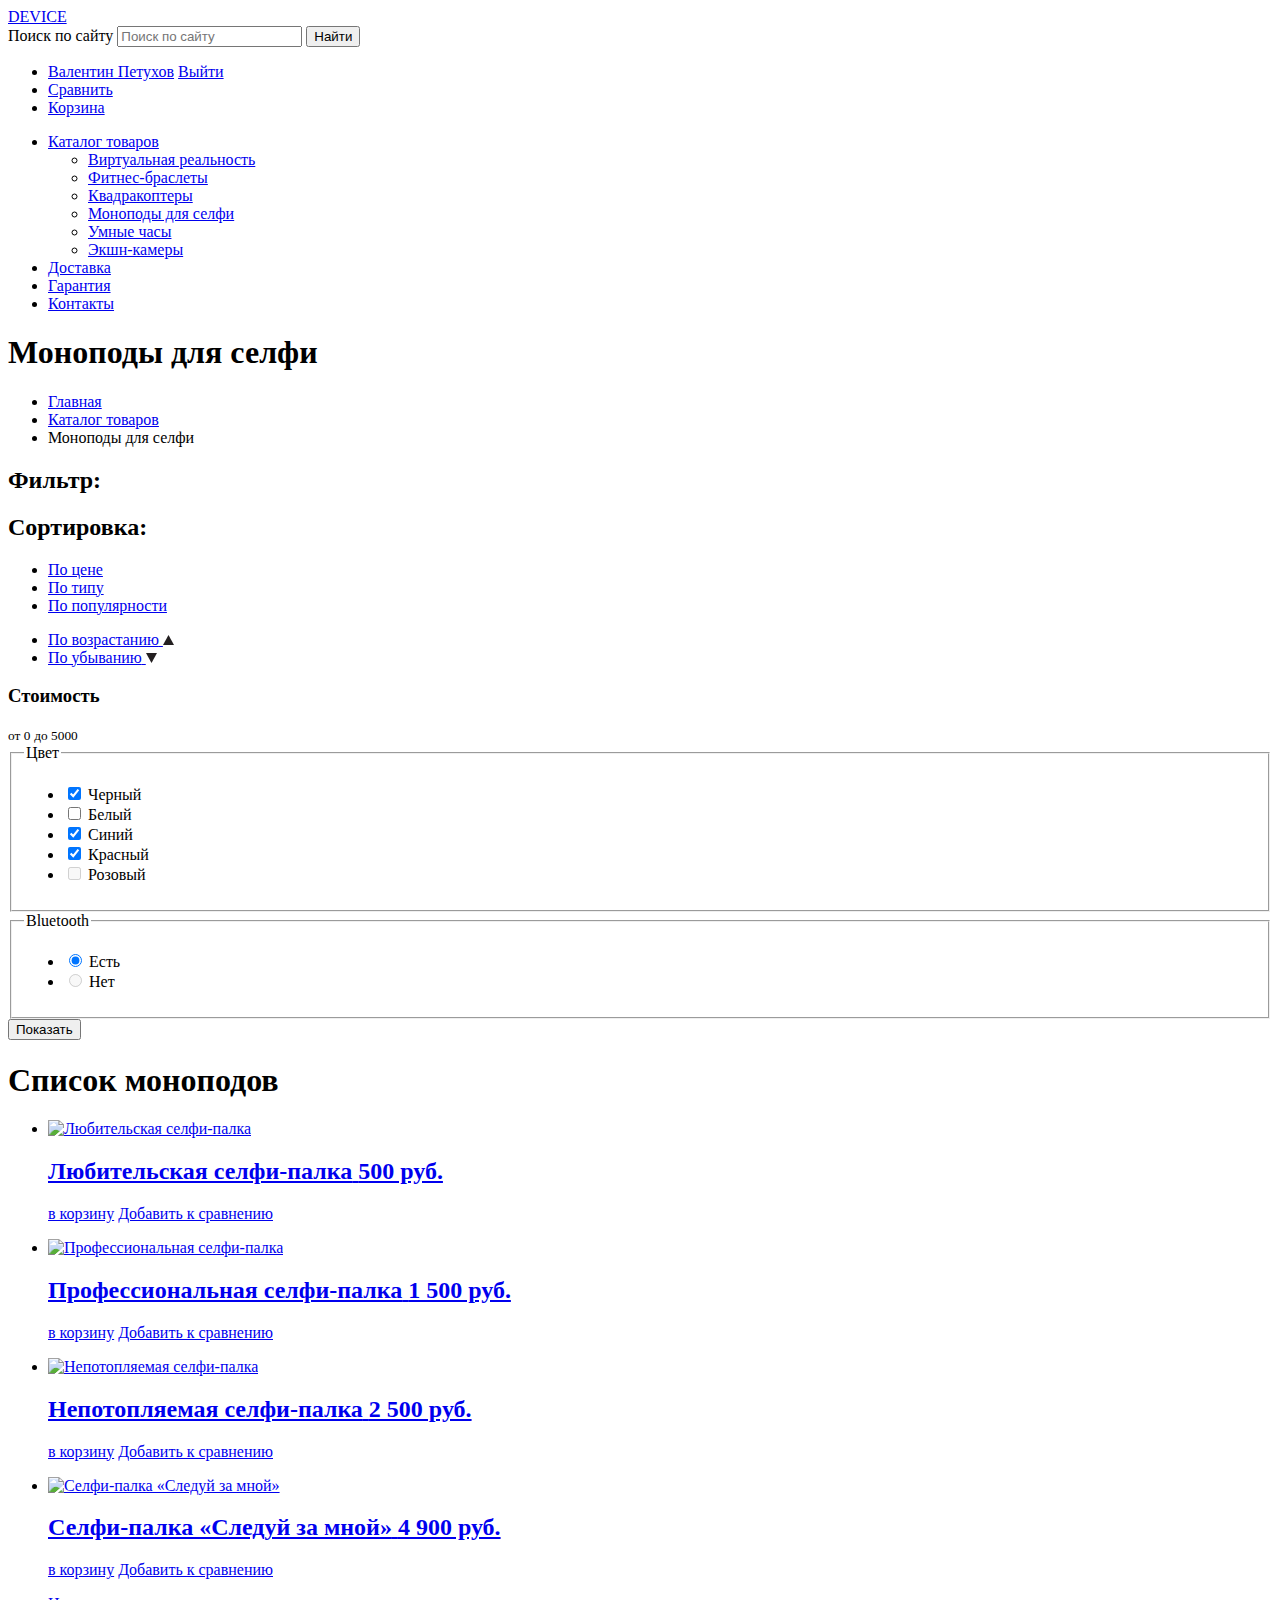
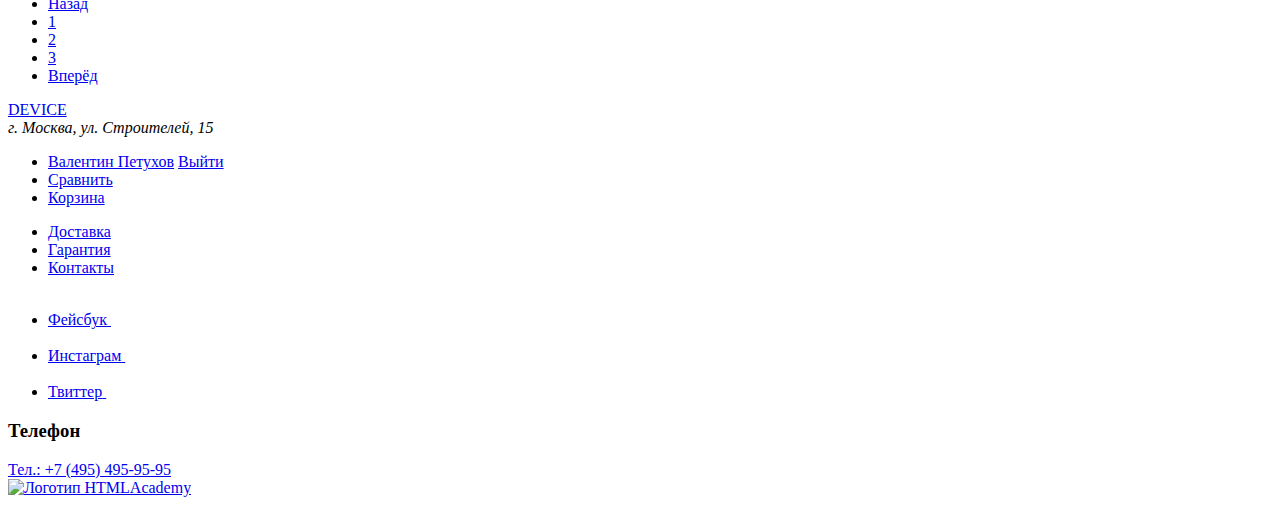
==== shop.html @ fa8f01ca "рефакторинг: правильно подключенный шрифт index.html изменен второй слайдер и футер" ====
<!DOCTYPE html>
<html lang="ru">
<head>
  <meta charset="UTF-8">
  <title>Каталог товаров</title>
  <link rel="stylesheet" href="css/normalize.css">
  <link rel="stylesheet" href="css/style-min.css">
</head>
<body>
<header class="main-header">
  <a class="main-header-logo" href="index.html">DEVICE</a>
  <nav class="main-navigation shop-navigation">
    <div class="search-user-nav-wrapper">
      <form class="site-search" action="#" method="post">
        <label class="visually-hidden" for="search">Поиск по сайту</label>
        <input class="search-field" type="search" name="search" id="search" placeholder="Поиск по сайту">
        <button class="search-form-submit" type="submit">Найти</button>
      </form>
      <ul class="user-nav">
        <li class="login-link profile">
          <a class="enter" href="#">Валентин Петухов</a>
          <a class="exit" href="#">Выйти</a>
        </li>
        <li class="compare">
          <a href="#">Сравнить</a>
        </li>
        <li class="basket">
          <a href="#">Корзина</a>
        </li>
      </ul>
    </div>
    <ul class="site-nav">
      <li class="catalog">
        <a href="shop.html">Каталог товаров</a>
        <ul class="sub-menu">
          <li class="sub-menu-item virtual-reality"><a href="shop.html">Виртуальная реальность</a></li>
          <li class="sub-menu-item fitness-bracelet"><a href="shop.html">Фитнес-браслеты</a></li>
          <li class="sub-menu-item quadcopter-types"><a href="shop.html">Квадракоптеры</a></li>
          <li class="sub-menu-item monopod-for-selfie"><a href="shop.html">Моноподы для селфи</a></li>
          <li class="sub-menu-item smart-watch"><a href="shop.html">Умные часы</a></li>
          <li class="sub-menu-item action-camera"><a href="shop.html">Экшн-камеры</a></li>
        </ul>
      </li>
      <li class="supply">
        <a href="#">Доставка</a>
      </li>
      <li class="guarantees">
        <a href="#">Гарантия</a>
      </li>
      <li class="contacts">
        <a href="#">Контакты</a>
      </li>
    </ul>
  </nav>
</header>
<main class="catalog-page">
  <section class="catalog-main container">
    <h1 class="page-title">Моноподы для селфи</h1>
    <ul class="breadcrumbs">
      <li class="breadcrumbs-item breadcrumbs-main"><a href="index.html">Главная</a></li>
      <li class="breadcrumbs-item breadcrumbs-catalog"><a href="shop.html">Каталог товаров</a></li>
      <li class="breadcrumbs-item breadcrumbs-current">Моноподы для селфи</li>
    </ul>
  </section>
  <section class="content-title">
    <div class="filter-title-sort">
      <h2 class="filter-main-title">Фильтр:</h2>
      <div class="sort-goods-by">
        <h2>Сортировка:</h2>
        <ul class="sort">
          <li class="sort-by selected-sort"><a href="#">По цене</a></li>
          <li class="sort-by"><a href="#">По типу</a></li>
          <li class="sort-by"><a href="#">По популярности</a></li>
        </ul>
        <ul class="sort-function">
          <li class="ascending">
            <a href="#">
              <span class="visually-hidden">По возрастанию</span>
              <svg xmlns="http://www.w3.org/2000/svg" width="11" height="10" viewBox="0 0 11 10"><path fill="#231f20" d="M5.5 0L0 10h11z"></path></svg>
            </a>
          </li>
          <li class="descending selected-mode">
            <a href="#">
              <span class="visually-hidden">По убыванию</span>
              <svg xmlns="http://www.w3.org/2000/svg" width="11" height="10" viewBox="0 0 11 10"><path fill="#231f20" d="M5.5 10L0 0h11"></path></svg>
            </a>
          </li>
        </ul>
      </div>
    </div>
  </section>
  <section class="filters-catalog">
    <div class="filters-catalog-wrapper">
      <div class="filters">
        <form class="filter-form" method="get" action="#">
          <div class="cost-controls">
            <h3 class="cost-filter-title">Стоимость</h3>
            <div class="range-controls">
              <div class="scale">
                <div class="bar"></div>
              </div>
              <div class="range-toggle range-toggle-min"></div>
              <div class="range-toggle range-toggle-max"></div>
            </div>
            <div class="selected-price">
              <span class="left-slider"><small>от 0</small></span>
              <span class="right-slider"><small>до 5000</small></span>
            </div>
          </div>
          <fieldset>
            <legend class="color">Цвет</legend>
            <ul class="available-colors">
              <li class="option-color">
                <input class="visually-hidden color-input filter-input-checkbox" type="checkbox" name="black" id="black" checked>
                <label class="selected-color" for="black">Черный</label>
              </li>
              <li class="option-color">
                <input class="visually-hidden color-input filter-input-checkbox" type="checkbox" name="white" id="white">
                <label class="selected-color" for="white">Белый</label>
              </li>
              <li class="option-color">
                <input class="visually-hidden color-input filter-input-checkbox" type="checkbox" name="blue" id="blue" checked>
                <label class="selected-color" for="blue">Синий</label>
              </li>
              <li class="option-color">
                <input class="visually-hidden color-input filter-input-checkbox" type="checkbox" name="red" id="red" checked>
                <label class="selected-color" for="red">Красный</label>
              </li>
              <li class="option-color">
                <input class="visually-hidden color-input filter-input-checkbox disabled-color" type="checkbox" name="pink" id="pink" disabled>
                <label class="selected-color" for="pink">Розовый</label>
              </li>
            </ul>
          </fieldset>
          <fieldset>
            <legend class="bluetooth">Bluetooth</legend>
            <ul class="available-bluetooth">
              <li>
                <input class="visually-hidden bluetooth-input filter-bluetooth-input" type="radio" name="option" value="yes" id="yes" checked>
                <label class="selected-option" for="yes">Есть</label>
              </li>
              <li>
                <input class="visually-hidden bluetooth-input filter-bluetooth-input disabled-bluetooth" type="radio" name="option" value="no" id="no" disabled>
                <label class="selected-option" for="no">Нет</label>
              </li>
            </ul>
          </fieldset>
          <button class="filter-form-button" type="submit">Показать</button>
        </form>
      </div>
      <div class="catalog-pagination-wrapper">
        <h1 class="visually-hidden">Список моноподов</h1>
        <ul class="goods-list">
          <li class="stock-keeping-unit">
            <div class="stock-keeping-unit__inner">
              <a href="shop.html">
              <p class="sku-picture">
                  <img src="img/item-1.jpg" width="360" height="380" alt="Любительская селфи-палка">
              </p>
              <h2 class="name-price-of-goods signature">
                  <span class="sku-name">Любительская селфи-палка</span>
                  <span class="sku-price">500 руб.</span>
              </h2>
              </a>
            </div>
            <div class="stock-keeping-unit__mask">
              <a class="in-garbage button-decoration mask" href="#">в корзину</a>
              <a class="add-to-compare mask" href="#">Добавить к сравнению</a>
            </div>
          </li>
          <li class="stock-keeping-unit">
            <div class="stock-keeping-unit__inner">
              <a href="shop.html">
              <p class="sku-picture">
                  <img src="img/item-2.jpg" width="360" height="380" alt="Профессиональная селфи-палка">
              </p>
              <h2 class="name-price-of-goods signature">
                  <span class="sku-name sku-name--1">Профессиональная селфи-палка</span>
                  <span class="sku-price">1 500 руб.</span>
              </h2>
              </a>
            </div>
            <div class="stock-keeping-unit__mask">
              <a class="in-garbage button-decoration mask" href="#">в корзину</a>
              <a class="add-to-compare mask" href="#">Добавить к сравнению</a>
            </div>
          </li>
          <li class="stock-keeping-unit">
            <div class="stock-keeping-unit__inner">
              <a href="shop.html">
              <p class="sku-picture">
                  <img src="img/item-3.jpg" width="360" height="380" alt="Непотопляемая селфи-палка">
              </p>
              <h2 class="name-price-of-goods signature">
                  <span class="sku-name">Непотопляемая селфи-палка</span>
                  <span class="sku-price">2 500 руб.</span>
              </h2>
              </a>
            </div>
            <div class="stock-keeping-unit__mask">
              <a class="in-garbage button-decoration mask" href="#">в корзину</a>
              <a class="add-to-compare mask" href="#">Добавить к сравнению</a>
            </div>
          </li>
          <li class="stock-keeping-unit">
            <div class="stock-keeping-unit__inner new">
              <a href="shop.html">
              <p class="sku-picture">
                  <img src="img/item-4.jpg" width="360" height="380" alt="Селфи-палка «Следуй за мной»">
              </p>
              <h2 class="name-price-of-goods signature">
                  <span class="sku-name sku-name--1">Селфи-палка «Следуй за мной»</span>
                  <span class="sku-price">4 900 руб.</span>
              </h2>
              </a>
            </div>
            <div class="stock-keeping-unit__mask">
              <a class="in-garbage button-decoration mask" href="#">в корзину</a>
              <a class="add-to-compare mask" href="#">Добавить к сравнению</a>
            </div>
          </li>
        </ul>
        <ul class="pagination">
          <li class="page-prev"><a class="pagination-page pagination-page-prev" href="#prev">Назад</a></li>
          <li><a class="pagination-page pagination-number-page selected" href="#1">1</a></li>
          <li><a class="pagination-page pagination-number-page" href="#3">2</a></li>
          <li><a class="pagination-page pagination-number-page" href="#3">3</a></li>
          <li class="page-next"><a class="pagination-page pagination-page-next" href="#next">Вперёд</a></li>
        </ul>
      </div>
    </div>
  </section>
</main>
<footer class="main-footer">
  <div class="footer-wrapper-shop">
    <div class="logo-footer-address-wrapper footer-logo-shop">
      <a class="main-footer-logo" href="#">DEVICE</a>
      <address class="office-address">г. Москва, ул. Строителей, 15</address>
    </div>
    <div class="footer-content-wrapper">
        <ul class="footer-user-shop">
          <li class="login-link-footer-shop profile-shop">
            <a class="enter" href="#">Валентин Петухов</a>
            <a class="exit-footer" href="#">Выйти</a>
          </li>
          <li class="compare-footer-shop">
            <a href="#">Сравнить</a>
          </li>
          <li class="basket-footer-shop">
            <a href="#">Корзина</a>
          </li>
        </ul>
      <div class="footer-nav-social-contacts">
        <div class="footer-nav-shop-wrapper">
          <ul class="site-footer-nav site-footer-nav-shop">
            <li class="footer-nav-item">
              <a href="#">Доставка</a>
            </li>
            <li class="footer-nav-item">
              <a href="#">Гарантия</a>
            </li>
            <li class="footer-nav-item">
              <a href="#">Контакты</a>
            </li>
          </ul>
          <ul class="social-networks social-networks-shop">
            <li>
              <a class="facebook" href="#"><span class="visually-hidden">Фейсбук</span>
                <svg xmlns="http://www.w3.org/2000/svg" width="32" height="32" viewBox="0 0 32 32">
                  <path fill="#FFF"
                        d="M16 0C7.164 0 0 7.163 0 16s7.164 16 16 16c8.837 0 16-7.164 16-16S24.837 0 16 0zm4.062 9.455h-3.021v3.444h3.021v3.445h-3.021v8.61H14.02v-8.61H11v-3.445h3.021V9.455c0-1.902 1.353-3.445 3.021-3.445h3.021v3.445z"/>
                </svg>
              </a>
            </li>
            <li>
              <a class="instagram" href="#"><span class="visually-hidden">Инстаграм</span>
                <svg xmlns="http://www.w3.org/2000/svg" width="32" height="32" viewBox="0 0 32 32">
                  <g fill="#FFF">
                    <path
                      d="M20.916 16a4.938 4.938 0 1 1-9.877 0c0-.394.051-.773.138-1.14h-.897v6.838h11.396V14.86h-.897c.086.367.137.746.137 1.14z"/>
                    <path
                      d="M15.978 18.659c1.466 0 2.659-1.193 2.659-2.659s-1.193-2.659-2.659-2.659c-1.466 0-2.659 1.193-2.659 2.659s1.192 2.659 2.659 2.659zM18.637 10.302h3.039v3.039h-3.039z"/>
                    <path
                      d="M16 0C7.164 0 0 7.164 0 16c0 8.837 7.164 16 16 16 8.837 0 16-7.163 16-16 0-8.836-7.163-16-16-16zm7.955 21.698a2.285 2.285 0 0 1-2.279 2.279H10.279A2.285 2.285 0 0 1 8 21.698V10.302a2.286 2.286 0 0 1 2.279-2.279h11.396a2.286 2.286 0 0 1 2.279 2.279v11.396z"/>
                  </g>
                </svg>
              </a>
            </li>
            <li>
              <a class="twitter" href="#">
                <span class="visually-hidden">Твиттер</span>
                <svg xmlns="http://www.w3.org/2000/svg" width="32" height="32" viewBox="0 0 32 32">
                  <path fill="#FFF" d="M16 0C7.164 0 0 7.164 0 16c0 8.837 7.164 16 16 16 8.837 0 16-7.163 16-16 0-8.836-7.163-16-16-16zm7.944 12.809c-.251 6.516-3.463 10.832-10.992 10.702h-.486c-.447 0-4.543-.443-5.344-1.823 2.479.19 4.247-.406 5.12-1.136-1.048-.289-2.923-.461-3.251-2.848.384.104.618.221 1.299.113-1.307-.824-2.758-1.519-2.679-3.643.311.317 1.164.518 1.46.457-.768-.233-2.149-3.244-.974-4.781 1.984 1.79 4.075 3.482 7.804 3.643.227-2.214 1.24-3.699 3.168-4.325 1.84-.479 3.255.26 3.901 1.138.737-.224 1.453-.466 2.193-.685-.004.833-.569 1.463-.935 1.709.747.165 1.423-.475 1.423-.475-.184.963-1.094 1.725-1.707 1.954z"></path>
                </svg>
              </a>
            </li>
          </ul>
        </div>
        <div class="phone-copyright-wrapper">
          <section class="phone phone-shop">
            <h3 class="visually-hidden">Телефон</h3>
              <a class="phone-number phone-shop" href="tel:+74954959595">Тел.: +7 (495) 495-95-95</a>
          </section>
            <a class="copyright-htmlacademy copyright-htmlacademy-shop" href="https://htmlacademy.ru/intensive/htmlcss">
              <img src="img/logo-html.svg" width="26" height="34" alt="Логотип HTMLAcademy">
            </a>
        </div>
      </div>
    </div>
  </div>
</footer>
</body>
</html>
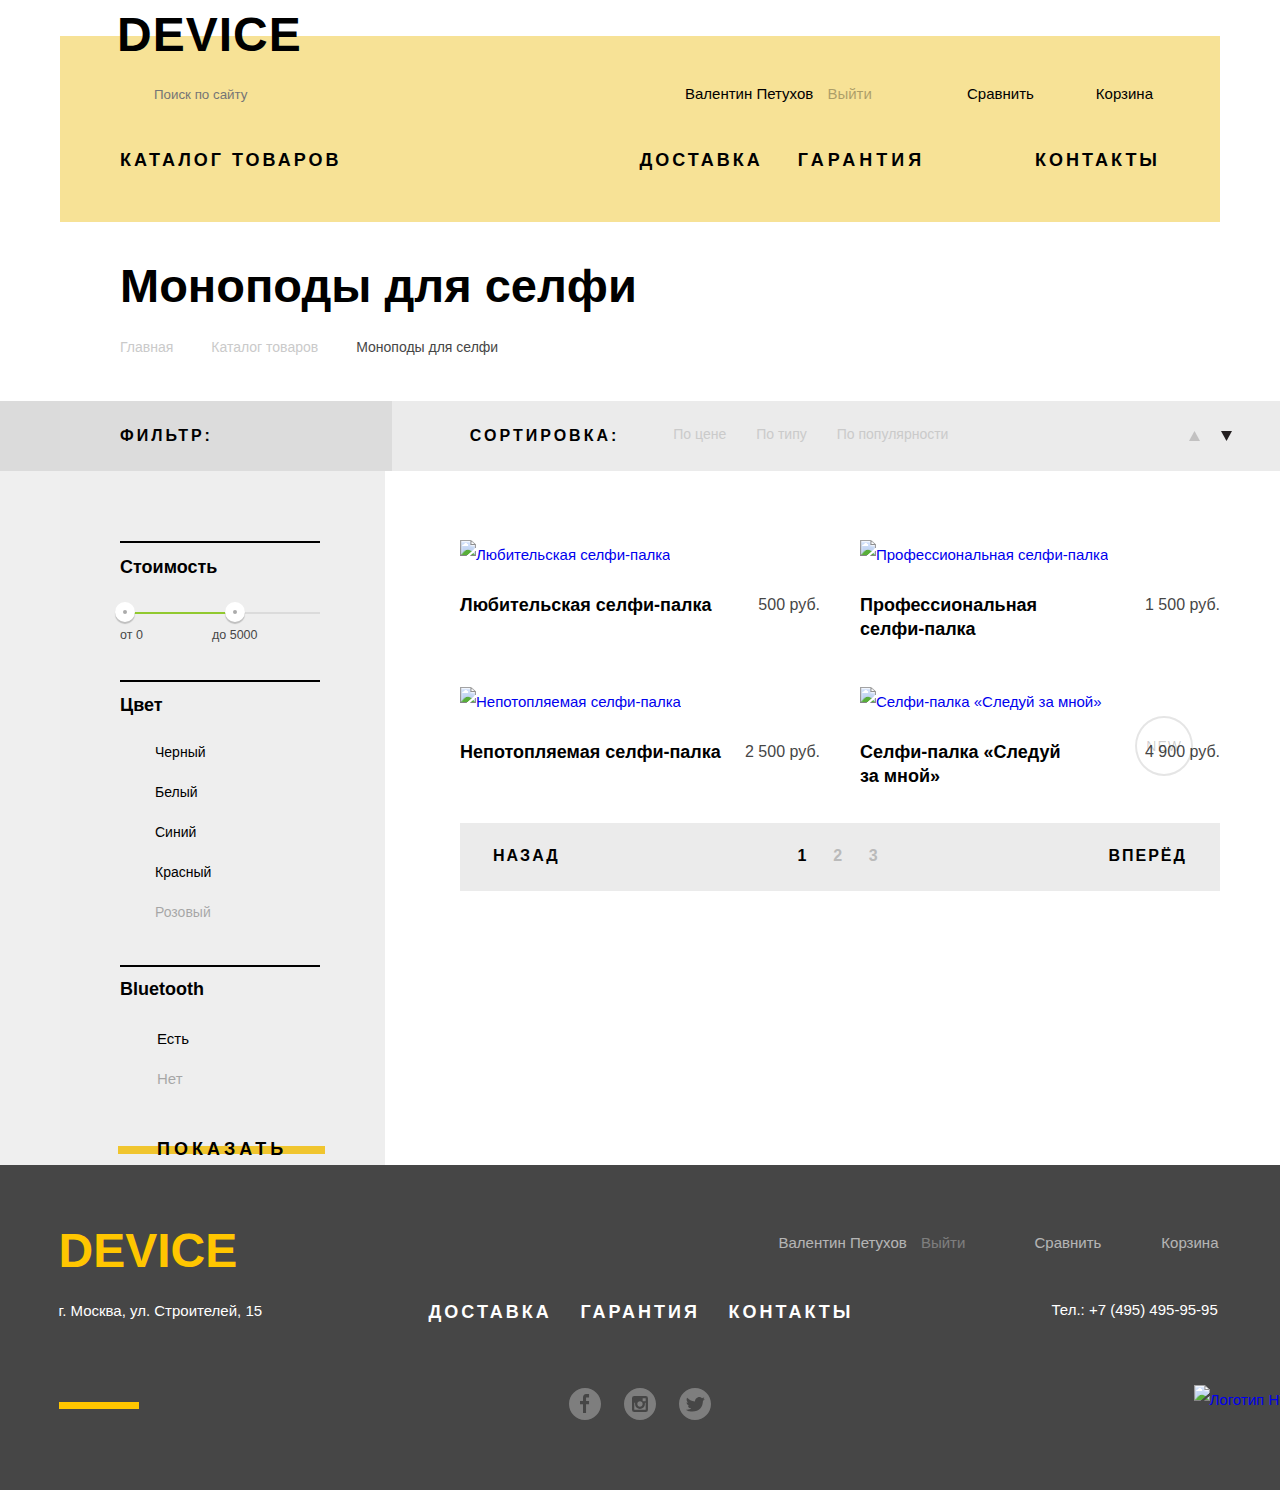
==== commit 903d24d9: "рефакторинг: фильтры для ie выпадающее меню в шапке" ====
--- a/shop.html
+++ b/shop.html
@@ -4,7 +4,7 @@
   <meta charset="UTF-8">
   <title>Каталог товаров</title>
   <link rel="stylesheet" href="css/normalize.css">
-  <link rel="stylesheet" href="css/style-min.css">
+  <link rel="stylesheet" href="css/style.css">
 </head>
 <body>
 <header class="main-header">
@@ -266,22 +266,22 @@
           <ul class="social-networks social-networks-shop">
             <li>
               <a class="facebook" href="#"><span class="visually-hidden">Фейсбук</span>
-                <svg xmlns="http://www.w3.org/2000/svg" width="32" height="32" viewBox="0 0 32 32">
-                  <path fill="#FFF"
-                        d="M16 0C7.164 0 0 7.163 0 16s7.164 16 16 16c8.837 0 16-7.164 16-16S24.837 0 16 0zm4.062 9.455h-3.021v3.444h3.021v3.445h-3.021v8.61H14.02v-8.61H11v-3.445h3.021V9.455c0-1.902 1.353-3.445 3.021-3.445h3.021v3.445z"/>
+                <svg xmlns="http://www.w3.org/2000/svg" width="32" height="32" viewBox="0 0 32 32" fill="#7e7e7e">
+                  <path fill="#7e7e7e"
+                        d="M16 0C7.164 0 0 7.163 0 16s7.164 16 16 16c8.837 0 16-7.164 16-16S24.837 0 16 0zm4.062 9.455h-3.021v3.444h3.021v3.445h-3.021v8.61H14.02v-8.61H11v-3.445h3.021V9.455c0-1.902 1.353-3.445 3.021-3.445h3.021v3.445z"></path>
                 </svg>
               </a>
             </li>
             <li>
               <a class="instagram" href="#"><span class="visually-hidden">Инстаграм</span>
                 <svg xmlns="http://www.w3.org/2000/svg" width="32" height="32" viewBox="0 0 32 32">
-                  <g fill="#FFF">
-                    <path
-                      d="M20.916 16a4.938 4.938 0 1 1-9.877 0c0-.394.051-.773.138-1.14h-.897v6.838h11.396V14.86h-.897c.086.367.137.746.137 1.14z"/>
-                    <path
-                      d="M15.978 18.659c1.466 0 2.659-1.193 2.659-2.659s-1.193-2.659-2.659-2.659c-1.466 0-2.659 1.193-2.659 2.659s1.192 2.659 2.659 2.659zM18.637 10.302h3.039v3.039h-3.039z"/>
-                    <path
-                      d="M16 0C7.164 0 0 7.164 0 16c0 8.837 7.164 16 16 16 8.837 0 16-7.163 16-16 0-8.836-7.163-16-16-16zm7.955 21.698a2.285 2.285 0 0 1-2.279 2.279H10.279A2.285 2.285 0 0 1 8 21.698V10.302a2.286 2.286 0 0 1 2.279-2.279h11.396a2.286 2.286 0 0 1 2.279 2.279v11.396z"/>
+                  <g fill="#7e7e7e">
+                    <path fill="#7e7e7e"
+                          d="M20.916 16a4.938 4.938 0 1 1-9.877 0c0-.394.051-.773.138-1.14h-.897v6.838h11.396V14.86h-.897c.086.367.137.746.137 1.14z"></path>
+                    <path fill="#7e7e7e"
+                          d="M15.978 18.659c1.466 0 2.659-1.193 2.659-2.659s-1.193-2.659-2.659-2.659c-1.466 0-2.659 1.193-2.659 2.659s1.192 2.659 2.659 2.659zM18.637 10.302h3.039v3.039h-3.039z"></path>
+                    <path fill="#7e7e7e"
+                          d="M16 0C7.164 0 0 7.164 0 16c0 8.837 7.164 16 16 16 8.837 0 16-7.163 16-16 0-8.836-7.163-16-16-16zm7.955 21.698a2.285 2.285 0 0 1-2.279 2.279H10.279A2.285 2.285 0 0 1 8 21.698V10.302a2.286 2.286 0 0 1 2.279-2.279h11.396a2.286 2.286 0 0 1 2.279 2.279v11.396z"></path>
                   </g>
                 </svg>
               </a>
@@ -290,7 +290,8 @@
               <a class="twitter" href="#">
                 <span class="visually-hidden">Твиттер</span>
                 <svg xmlns="http://www.w3.org/2000/svg" width="32" height="32" viewBox="0 0 32 32">
-                  <path fill="#FFF" d="M16 0C7.164 0 0 7.164 0 16c0 8.837 7.164 16 16 16 8.837 0 16-7.163 16-16 0-8.836-7.163-16-16-16zm7.944 12.809c-.251 6.516-3.463 10.832-10.992 10.702h-.486c-.447 0-4.543-.443-5.344-1.823 2.479.19 4.247-.406 5.12-1.136-1.048-.289-2.923-.461-3.251-2.848.384.104.618.221 1.299.113-1.307-.824-2.758-1.519-2.679-3.643.311.317 1.164.518 1.46.457-.768-.233-2.149-3.244-.974-4.781 1.984 1.79 4.075 3.482 7.804 3.643.227-2.214 1.24-3.699 3.168-4.325 1.84-.479 3.255.26 3.901 1.138.737-.224 1.453-.466 2.193-.685-.004.833-.569 1.463-.935 1.709.747.165 1.423-.475 1.423-.475-.184.963-1.094 1.725-1.707 1.954z"></path>
+                  <path fill="#7e7e7e"
+                        d="M16 0C7.164 0 0 7.164 0 16c0 8.837 7.164 16 16 16 8.837 0 16-7.163 16-16 0-8.836-7.163-16-16-16zm7.944 12.809c-.251 6.516-3.463 10.832-10.992 10.702h-.486c-.447 0-4.543-.443-5.344-1.823 2.479.19 4.247-.406 5.12-1.136-1.048-.289-2.923-.461-3.251-2.848.384.104.618.221 1.299.113-1.307-.824-2.758-1.519-2.679-3.643.311.317 1.164.518 1.46.457-.768-.233-2.149-3.244-.974-4.781 1.984 1.79 4.075 3.482 7.804 3.643.227-2.214 1.24-3.699 3.168-4.325 1.84-.479 3.255.26 3.901 1.138.737-.224 1.453-.466 2.193-.685-.004.833-.569 1.463-.935 1.709.747.165 1.423-.475 1.423-.475-.184.963-1.094 1.725-1.707 1.954z"></path>
                 </svg>
               </a>
             </li>
--- a/css/style.css
+++ b/css/style.css
@@ -0,0 +1,2527 @@
+@font-face {
+  font-family: 'PT Sans';
+  src: url('../fonts/opensanslight.woff2') format('woff2'),
+  url('../fonts/opensanslight.woff') format('woff');
+  font-weight: lighter;
+  font-style: normal;
+}
+
+@font-face {
+  font-family: 'PT Sans';
+  src: url('../fonts/opensans.woff2') format('woff2');
+  url('../fonts/opensans.woff') format('woff');
+  font-weight: normal;
+  font-style: normal;
+}
+
+@font-face {
+  font-family: 'PT Gilroy';
+  src: url('../fonts/gilroylight.woff2') format('woff2'),
+  url('../fonts/gilroylight.woff') format('woff');
+  font-weight: lighter;
+  font-style: normal;
+}
+
+@font-face {
+  font-family: 'PT Gilroy';
+  src: url('../fonts/gilroyextrabold.woff2') format('woff2'),
+  url('../fonts/gilroyextrabold.woff') format('woff');
+  font-weight: bold;
+  font-style: normal;
+}
+
+body {
+  margin: 0;
+  font-family: 'PT Sans', Arial, sans-serif;
+  font-size: 15px;
+  line-height: 30px;
+  color: #464646;
+  background-color: #ffffff;
+}
+
+a {
+  text-decoration: none;
+}
+
+img {
+  max-width: 100%;
+  /*height: auto;*/
+}
+
+.exclusive-products,
+.popular-goods,
+.shop-services,
+.brands-representation,
+.about-us,
+.our-contacts,
+.phone,
+.modal-write-us,
+.modal-map,
+.site-search,
+.write-us-form,
+.filter-form {
+  display: block;
+}
+
+.main-header {
+  width: 1160px;
+  margin: 20px auto 0;
+}
+
+.main-header-logo {
+  font-family: 'PT Gilroy', Arial, sans-serif;
+  font-size: 48px;
+  font-weight: bold;
+  letter-spacing: 1px;
+  color: #000000;
+  margin-left: 57px;
+}
+
+.header-logo {
+  font-family: 'Gilroy ExtraBold', Arial, sans-serif;
+  font-size: 48px;
+  font-weight: bolder;
+  letter-spacing: -1px;
+  color: #000000;
+  padding: 0;
+  margin: 0 0 0 57px;
+}
+
+.main-header-logo:hover {
+  opacity: 0.6;
+}
+
+.main-header-logo:active {
+  opacity: 0.3;
+}
+
+.main-navigation {
+  display: -webkit-box;
+  display: -ms-flexbox;
+  display: flex;
+  -webkit-box-orient: vertical;
+  -webkit-box-direction: normal;
+  -ms-flex-direction: column;
+  flex-direction: column;
+  width: 1160px;
+  background-color: #f7e296;
+  margin-top: -15px;
+  height: 300px;
+}
+
+.search-user-nav-wrapper {
+  width: 1160px;
+  display: -webkit-box;
+  display: -ms-flexbox;
+  display: flex;
+  -webkit-box-align: start;
+  -ms-flex-align: start;
+  align-items: flex-start;
+  margin-top: 43px;
+  min-height: 51px;
+  position: relative;
+}
+
+.site-search {
+  margin-left: 92px;
+}
+
+.site-search::before {
+  content: '';
+  position: absolute;
+  top: 8px;
+  left: 63px;
+  display: block;
+  width: 16px;
+  height: 16px;
+  background: url('../img/search.svg') no-repeat 0 0;
+}
+
+.search-field {
+  background: transparent;
+  border: none;
+  cursor: pointer;
+  width: 400px;
+}
+
+.search-field:hover::-webkit-input-placeholder {
+  opacity: 0.6;
+}
+
+.search-field:hover:-ms-input-placeholder {
+  opacity: 0.6;
+}
+
+.search-field:hover::-ms-input-placeholder {
+  opacity: 0.6;
+}
+
+.search-field:hover::placeholder {
+  opacity: 0.6;
+}
+
+.search-field:focus::-webkit-input-placeholder {
+  color: #000000;
+}
+
+.search-field:focus:-ms-input-placeholder {
+  color: #000000;
+}
+
+.search-field:focus::-ms-input-placeholder {
+  color: #000000;
+}
+
+.search-field:focus::placeholder {
+  color: #000000;
+}
+
+.search-field:focus {
+  outline: none;
+  color: #000000;
+  border-bottom: 2px solid #000000;
+}
+
+.search-form-submit {
+  display: none;
+}
+
+.search-field:focus ~ .search-form-submit {
+  display: inline-block;
+  vertical-align: middle;
+}
+
+.search-form-submit {
+  position: absolute;
+  top: -8px;
+  left: 427px;
+  background-color: #f7e296;
+  color: #000000;
+  border: 2px solid #000000;
+  width: 65px;
+  height: 35px;
+}
+
+.search-form-submit:hover {
+  background-color: #000000;
+  color: #ffffff;
+}
+
+.search-form-submit:active {
+  display: inline-block;
+  vertical-align: middle;
+  color: #747474;
+}
+
+.user-nav {
+  display: -webkit-box;
+  display: -ms-flexbox;
+  display: flex;
+  -ms-flex-wrap: nowrap;
+  flex-wrap: nowrap;
+  width: 500px;
+  padding: 0;
+  margin: 0 0 21px;
+}
+
+.login-link {
+  margin-left: 10px;
+  margin-right: 235px;
+}
+
+.user-nav .login-link {
+  position: relative;
+}
+
+.login-link::before {
+  content: '';
+  position: absolute;
+  top: 9px;
+  left: -24px;
+  width: 13px;
+  height: 12px;
+  background: url('../img/user.svg') no-repeat 0 0;
+}
+
+.login-link:hover::before,
+.login-link:focus::before {
+  opacity: 0.6;
+}
+
+.login-link:active::before {
+  opacity: 0.3;
+}
+
+.compare {
+  margin-right: 62px;
+}
+
+.user-nav .compare {
+  position: relative;
+}
+
+.compare::before {
+  content: '';
+  position: absolute;
+  top: 11px;
+  left: -20px;
+  width: 10px;
+  height: 12px;
+  background: url('../img/compare.svg') no-repeat 0 0;
+}
+
+.compare:hover::before,
+.compare:focus::before {
+  opacity: 0.6;
+}
+
+.compare:active::before {
+  opacity: 0.3;
+}
+
+.user-nav .basket {
+  position: relative;
+}
+
+.basket::before {
+  content: '';
+  position: absolute;
+  top: 9px;
+  left: -21px;
+  width: 14px;
+  height: 12px;
+  background: url('../img/cart.svg') no-repeat 0 0;
+}
+
+.basket:hover::before,
+.basket:focus::before {
+  opacity: 0.6;
+}
+
+.basket:active::before {
+  opacity: 0.3;
+}
+
+.site-search {
+  width: 523px;
+}
+
+.user-nav a,
+.site-nav a,
+.sub-menu a {
+  color: #000000;
+}
+
+.site-nav {
+  display: -webkit-box;
+  display: -ms-flexbox;
+  display: flex;
+  font-family: 'PT Gilroy', Arial, sans-serif;
+  font-size: 18px;
+  line-height: 24px;
+  font-weight: bold;
+  letter-spacing: 3px;
+  list-style: none;
+  padding: 0 60px;
+}
+/*
+.catalog {
+  text-transform: uppercase;
+  -webkit-box-flex: 1;
+  -ms-flex-positive: 1;
+  flex-grow: 1;
+  max-width: 540px;
+}
+*/
+
+.catalog {
+  text-transform: uppercase;
+  width: 260px;
+  margin-right: 280px;
+  margin-left: 0;
+}
+
+.site-nav .catalog {
+  position: relative;
+}
+
+.catalog::after {
+  content: '';
+  position: absolute;
+  top: 5px;
+  left: 230px;
+  width: 17px;
+  height: 15px;
+  background: url('../img/plus.svg') no-repeat 0 0;
+}
+/*
+.sub-menu::after {
+  content: '';
+  position: absolute;
+  width: 1160px;
+  background-color: #f7e296;
+  height: 139px;
+  z-index: 1;
+  left: -60px;
+}
+*/
+.supply {
+  text-transform: uppercase;
+  margin-left: 0;
+  margin-right: 35px;
+}
+
+.guarantees {
+  text-transform: uppercase;
+  margin-right: 110px;
+  letter-spacing: 4px;
+}
+
+.contacts {
+  text-transform: uppercase;
+}
+
+.sub-menu a {
+  display: block;
+  font-family: 'PT Sans', Arial, sans-serif;
+  font-size: 15px;
+  line-height: 36px;
+  text-transform: none;
+  font-weight: normal;
+  letter-spacing: 0;
+}
+
+.user-nav,
+.sub-menu {
+  list-style: none;
+}
+
+.sub-menu {
+  margin: 0;
+  padding: 0;
+  display: none;
+  min-height: 142px;
+  font-size: 0;
+  z-index: 5;
+  width: 640px;
+  padding-top: 22px;
+  background-color: #f7e296;
+}
+
+
+.site-nav li:hover .sub-menu {
+  display: block;
+}
+
+.sub-menu-item {
+  display: inline-block;
+  vertical-align: baseline;
+  width: 196px;
+  margin: 0;
+  padding: 0;
+}
+
+.sub-menu li:nth-child(3n+1) {
+  margin-right: 40px;
+}
+
+.sub-menu li:last-child {
+  display: block;
+}
+/*
+.sub-menu {
+  -webkit-box-flex: 1;
+  -ms-flex-positive: 1;
+  flex-grow: 1;
+  min-width: 550px;
+  -ms-flex-wrap: wrap;
+  flex-wrap: wrap;
+  margin: 25px 0 0;
+  padding: 0 0 25px;
+  display: none;
+}
+
+
+.site-nav li:hover .sub-menu {
+  display: -webkit-box;
+  display: -ms-flexbox;
+  display: flex;
+}
+
+.sub-menu-item {
+  z-index: 2;
+}
+
+.sub-menu-item:nth-child(1),
+.sub-menu-item:nth-child(4),
+.sub-menu-item:nth-child(6) {
+  width: 240px;
+}
+
+.sub-menu-item:nth-child(2),
+.sub-menu-item:nth-child(5) {
+  width: 200px;
+}
+
+.sub-menu-item:nth-child(3) {
+  width: 110px;
+}
+*/
+.user-nav a:hover,
+.user-nav a:focus,
+.site-nav a:hover,
+.site-nav a:focus,
+.sub-menu a:hover,
+.sub-menu a:focus {
+  opacity: 0.6;
+}
+
+.user-nav a:active,
+.site-nav a:active,
+.sub-menu a:active {
+  opacity: 0.3;
+}
+
+.landing {
+  width: 1160px;
+  margin: 0 auto;
+}
+
+.visually-hidden:not(:focus):not(:active),
+input[type='checkbox'].visually-hidden,
+input[type='radio'].visually-hidden {
+  position: absolute;
+  width: 1px;
+  height: 1px;
+  margin: -1px;
+  border: none;
+  padding: 0;
+  white-space: nowrap;
+  -webkit-clip-path: inset(100%);
+  clip-path: inset(100%);
+  clip: rect(0 0 0 0);
+  overflow: hidden;
+}
+
+.exclusive-products {
+  margin-top: 0;
+  margin-bottom: 80px;
+}
+
+.slider-our-goods input[type='radio'] {
+  display: none;
+}
+
+.slider-goods-wrapper {
+  margin-top: -128px;
+  overflow: hidden;
+}
+
+.slider-goods {
+  display: -webkit-box;
+  display: -ms-flexbox;
+  display: flex;
+  overflow: hidden;
+  list-style: none;
+  padding: 0;
+  width: 3480px;
+  position: relative;
+}
+
+.slider-goods li {
+  width: 1160px;
+}
+
+.slider-controls-our-goods {
+  position: absolute;
+  top: 541px;
+  left: 1098px;
+  width: 80px;
+  height: 12px;
+  text-align: center;
+  font-size: 0;
+  -webkit-transform: translateX(-50%);
+  -ms-transform: translateX(-50%);
+  transform: translateX(-50%);
+  z-index: 2;
+}
+
+.slider-controls-our-goods label {
+  display: inline-block;
+  vertical-align: middle;
+  width: 10px;
+  height: 10px;
+  border-radius: 50%;
+  border: 1px solid #000000;
+  cursor: pointer;
+  position: relative;
+}
+
+.slider-controls-our-goods label:not(:last-child) {
+  margin-right: 22px;
+}
+
+#quadcopter:checked ~ .slider-controls-our-goods label.slider-controls-item--3::after,
+#bracelet:checked ~ .slider-controls-our-goods label.slider-controls-item--2::after,
+#selfie:checked ~ .slider-controls-our-goods label.slider-controls-item--1::after {
+  content: '';
+  position: absolute;
+  top: 2px;
+  left: 2px;
+  z-index: 1;
+  width: 6px;
+  height: 6px;
+  background: #000000;
+  border-radius: 50%;
+}
+
+#quadcopter:checked ~ .slider-goods-wrapper > .slider-goods {
+  left: -2320px;
+}
+
+#selfie:checked ~ .slider-goods-wrapper > .slider-goods {
+  left: 0;
+}
+
+#bracelet:checked ~ .slider-goods-wrapper > .slider-goods {
+  left: -1160px;
+}
+
+.product-slogan {
+  margin-top: 80px;
+  margin-bottom: 17px;
+}
+
+.about-product {
+  position: relative;
+}
+
+.monopod {
+  display: -webkit-box;
+  display: -ms-flexbox;
+  display: flex;
+  -webkit-box-pack: justify;
+  -ms-flex-pack: justify;
+  justify-content: space-between;
+}
+
+.monopod img {
+  margin-left: 90px;
+}
+
+.about-monopod {
+  display: -webkit-box;
+  display: -ms-flexbox;
+  display: flex;
+  -webkit-box-orient: vertical;
+  -webkit-box-direction: normal;
+  -ms-flex-direction: column;
+  flex-direction: column;
+  width: 500px;
+  margin-right: 60px;
+}
+
+.description-good-1 {
+  margin-top: 0;
+  margin-bottom: 130px;
+}
+
+.show-more-information {
+  position: absolute;
+  top: 321px;
+  left: 44px;
+}
+
+.parameter-selfie-1 {
+  width: 150px;
+}
+
+.parameter-selfie-2 {
+  width: 140px;
+}
+
+.tracker {
+  display: -webkit-box;
+  display: -ms-flexbox;
+  display: flex;
+  -webkit-box-pack: justify;
+  -ms-flex-pack: justify;
+  justify-content: space-between;
+}
+
+.tracker img {
+  margin-top: 13px;
+  margin-left: 117px;
+}
+
+.about-tracker {
+  display: -webkit-box;
+  display: -ms-flexbox;
+  display: flex;
+  -webkit-box-orient: vertical;
+  -webkit-box-direction: normal;
+  -ms-flex-direction: column;
+  flex-direction: column;
+  width: 560px;
+}
+
+.description-good-2 {
+  width: 450px;
+  margin-top: 0;
+  margin-bottom: 130px;
+}
+
+.quadcopter {
+  display: -webkit-box;
+  display: -ms-flexbox;
+  display: flex;
+  -webkit-box-pack: justify;
+  -ms-flex-pack: justify;
+  justify-content: space-between;
+}
+
+.quadcopter img {
+  margin-top: 65px;
+  margin-left: 32px;
+}
+
+.about-quadcopter {
+  display: -webkit-box;
+  display: -ms-flexbox;
+  display: flex;
+  -webkit-box-orient: vertical;
+  -webkit-box-direction: normal;
+  -ms-flex-direction: column;
+  flex-direction: column;
+  width: 560px;
+}
+
+.slogan-3 {
+  z-index: 1;
+}
+
+.description-good-3 {
+  width: 465px;
+  margin-top: 0;
+  margin-bottom: 130px;
+}
+
+.parameter-quadcopter-1 {
+  width: 150px;
+}
+
+.slide-number {
+  font-family: 'PT Gilroy', Arial, sans-serif;
+  font-size: 179px;
+  line-height: 179px;
+  font-weight: bold;
+  color: #ffffff;
+  margin: 0;
+  position: absolute;
+  top: -10px;
+  left: 330px;
+}
+
+.slide-number::before {
+  content: '';
+  position: absolute;
+  top: 50px;
+  left: -330px;
+  width: 100px;
+  height: 7px;
+  background-color: #ffffff;
+}
+
+.product-slogan {
+  font-family: 'PT Gilroy', Arial, sans-serif;
+  font-size: 47px;
+  line-height: 56px;
+  font-weight: bold;
+  color: #000000;
+}
+
+.show-more-information {
+  background: none;
+}
+
+.show-more-information,
+.more-about-us,
+.write-us,
+.in-garbage,
+.slider-controls-our-services label {
+  display: block;
+  font-family: 'PT Gilroy', Arial, sans-serif;
+  font-size: 16px;
+  line-height: 24px;
+  letter-spacing: 5px;
+  font-weight: bold;
+  text-align: center;
+  color: #000000;
+  vertical-align: middle;
+  text-transform: uppercase;
+  border: none;
+  margin: 0;
+  padding: 0;
+  z-index: 2;
+}
+
+.show-more-information::before {
+  content: '';
+  position: absolute;
+  top: 35%;
+  left: -32%;
+  width: 160%;
+  height: 8px;
+  background: #f0c52e;
+  -webkit-transition: all 200ms ease;
+  -o-transition: all 200ms ease;
+  transition: all 200ms ease;
+  z-index: -1;
+}
+
+.show-more-information:hover::before {
+  height: 100%;
+  top: 0;
+}
+
+.show-more-information:active {
+  color: #c4b376;
+}
+
+.parameters-goods {
+  font-family: 'PT Gilroy', Arial, sans-serif;
+  font-size: 36px;
+  line-height: 48px;
+  color: #000000;
+  background-color: #ffffff;
+}
+
+.name-parameters-goods {
+  font-size: 13px;
+  line-height: 30px;
+}
+
+.category-list {
+  list-style: none;
+  padding: 0;
+  width: 1160px;
+  display: -webkit-box;
+  display: -ms-flexbox;
+  display: flex;
+  -ms-flex-wrap: wrap;
+  flex-wrap: wrap;
+  margin: 0 auto 184px;
+}
+
+.category-list-items {
+  position: relative;
+}
+
+.category-list-items img {
+  position: absolute;
+  top: 32%;
+  left: 51%;
+  -webkit-transform: translate(-50%, -50%);
+  -ms-transform: translate(-50%, -50%);
+  transform: translate(-50%, -50%)
+}
+
+.category-list-item-monopod img {
+  position: absolute;
+  top: 40%;
+}
+
+.category-list-item-monopod h3,
+.category-list-item-real h3 {
+  width: 100px;
+}
+
+.category-list li:nth-child(6n) {
+  margin-right: 0;
+}
+
+.category-list-items {
+  margin-right: 40px;
+}
+
+.category-items {
+  margin: 0;
+  padding: 0;
+  width: 160px;
+  height: 160px;
+  background-color: #f7e296;
+}
+
+.category-items:hover,
+.category-items:focus {
+  background-color: #f0c52e;
+  cursor: pointer;
+}
+
+.category-image:active {
+  opacity: 0.3;
+}
+
+.category-name  {
+  font-family: 'PT Gilroy', Arial, sans-serif;
+  font-size: 18px;
+  line-height: 24px;
+  font-weight: bold;
+  color: #000000;
+  margin: 0;
+  padding: 0;
+}
+
+.category-list-items h3 {
+  margin: 30px 0 0;
+}
+/*
+.service-wrapper {
+  margin: 0 auto 95px;
+  padding: 0 0 110px;
+  position: relative;
+  width: 100vw;
+  left: calc(-50vw + 50%);
+  background-color: #e5e5e5;
+}
+*/
+.shop-services {
+  margin: 0 auto 95px;
+  padding: 0 0 110px;
+  position: relative;
+  background-color: #e5e5e5;
+}
+
+.shop-services:before {
+  content: '';
+  background-color: #e5e5e5;
+  width: 100vw;
+  display: block;
+  position: absolute;
+  top: 0;
+  left: calc((100vw - 1160px) / (-2));
+  height: 100%;
+}
+
+.slider-our-services input[type='radio'] {
+  display: none;
+}
+
+.slider-our-services {
+  display: -webkit-box;
+  display: -ms-flexbox;
+  display: flex;
+  width: 1160px;
+  margin: 0 auto;
+}
+
+.slider-controls-our-services {
+  width: 280px;
+  margin-top: -50px;
+  margin-right: 0;
+  margin-left: 0;
+  margin-bottom: 0;
+  padding: 0;
+  position: relative;
+}
+
+.slider-controls-our-services label {
+  font-size: 18px;
+  line-height: 30px;
+  margin-top: 35px;
+  margin-right: 112px;
+  position: relative;
+}
+
+.label-decoration::after {
+  content: '';
+  position: absolute;
+  top: 35%;
+  left: 0;
+  width: 100%;
+  height: 8px;
+  background: #f0c52e;
+  -webkit-transition: all 300ms ease;
+  -o-transition: all 300ms ease;
+  transition: all 300ms ease;
+  z-index: -1;
+}
+
+.label-decoration:hover::after {
+  height: 100%;
+  top: 0;
+}
+
+.label-decoration:active {
+  color: #be9c22;
+}
+
+.slides-services {
+  width: 880px;
+  overflow: hidden;
+  margin-top: -27px;
+}
+
+.slides-services::before {
+  content: '';
+  position: absolute;
+  top: -100px;
+  left: 278px;
+  width: 7px;
+  height: 318px;
+  background-color: #000000;
+}
+
+.slides-list {
+  position: relative;
+  display: -webkit-box;
+  display: -ms-flexbox;
+  display: flex;
+  width: 2640px;
+  padding: 0;
+  margin: 0;
+}
+
+#delivery:checked ~ .slides-services .slides-list {
+  left: 0;
+}
+
+#warranty:checked ~ .slides-services .slides-list {
+  left: -880px;
+}
+
+#credit:checked ~ .slides-services .slides-list {
+  left: -1760px;
+}
+
+#delivery:checked ~ .slider-controls-our-services .label--1,
+#warranty:checked ~ .slider-controls-our-services .label--2,
+#credit:checked ~ .slider-controls-our-services .label--3 {
+  color: #be9c22;
+}
+
+#delivery:checked ~ .slider-controls-our-services .label--1::after,
+#warranty:checked ~ .slider-controls-our-services .label--2::after,
+#credit:checked ~ .slider-controls-our-services .label--3::after {
+  content: '';
+  position: absolute;
+  top: -5px;
+  left: 0;
+  right: 50%;
+  z-index: -1;
+  width: 167%;
+  height: 132%;
+  background-color: #000000;
+}
+
+.service-title {
+  text-transform: none;
+  margin: 0;
+}
+
+.service-description {
+  text-transform: none;
+  margin-top: 30px;
+  color: #464646;
+}
+
+.slides-list img {
+  margin-top: 10px;
+}
+
+.credit,
+.warranty,
+.delivery {
+  display: -webkit-box;
+  display: -ms-flexbox;
+  display: flex;
+  width: 880px;
+  margin: 0;
+  padding: 0;
+}
+
+.credit-wrapper,
+.warranty-wrapper,
+.delivery-wrapper {
+  display: -webkit-box;
+  display: -ms-flexbox;
+  display: flex;
+  -webkit-box-orient: vertical;
+  -webkit-box-direction: normal;
+  -ms-flex-direction: column;
+  flex-direction: column;
+  width: 450px;
+  margin-left: 120px;
+  margin-right: 110px;
+}
+
+.slides-list h3,
+.about-us h2,
+.our-contacts h2 {
+  font-family: 'PT Gilroy', Arial, sans-serif;
+  font-size: 47px;
+  line-height: 48px;
+  color: #000000;
+}
+
+.brand-list {
+  width: 1160px;
+  list-style: none;
+  margin: 0;
+  padding: 0;
+  display: -webkit-box;
+  display: -ms-flexbox;
+  display: flex;
+  -ms-flex-wrap: wrap;
+  flex-wrap: wrap;
+}
+
+.brand-item {
+  margin-right: 40px;
+}
+
+.brand-item:nth-child(4n) {
+  margin-right: 0;
+}
+
+.brand-logo-filter-brand-dij {
+  background: url('../img/brand-1.jpg');
+}
+
+.brand-logo-filter-brand-sp {
+  background: url('../img/brand-2.jpg');
+}
+
+.brand-logo-filter-brand-gopro {
+  background: url('../img/brand-3.jpg');
+}
+.brand-logo-filter-brand-vive {
+  background: url('../img/brand-4.jpg');
+}
+
+.brand-logo-filter image:hover {
+  opacity: 0;
+}
+
+.about-us-contacts-wrapper {
+  display: -webkit-box;
+  display: -ms-flexbox;
+  display: flex;
+  -webkit-box-pack: justify;
+  -ms-flex-pack: justify;
+  justify-content: space-between;
+  margin: 0;
+  padding: 100px 0 0;
+}
+
+.about-us {
+  width: 495px;
+  display: -webkit-box;
+  display: -ms-flexbox;
+  display: flex;
+  -webkit-box-orient: vertical;
+  -webkit-box-direction: normal;
+  -ms-flex-direction: column;
+  flex-direction: column;
+  position: relative;
+}
+
+.about-us h2::before {
+  content: '';
+  position: absolute;
+  top: -15px;
+  left: 0;
+  width: 80px;
+  height: 7px;
+  background-color: #000000;
+}
+
+.about-us h2 {
+  margin-top: 36px;
+  margin-bottom: 28px;
+}
+
+.transport-companies-list li {
+  font-family: 'PT Gilroy', Arial, sans-serif;
+  font-size: 16px;
+  line-height: 40px;
+  font-weight: bold;
+}
+
+.transport-1::before {
+  content: '';
+  position: absolute;
+  top: 360px;
+  left: 0;
+  width: 4px;
+  height: 4px;
+  border-radius: 50%;
+  border: 2px solid #e6e6e6;
+}
+
+.transport-2::before {
+  content: '';
+  position: absolute;
+  top: 400px;
+  left: 0;
+  width: 4px;
+  height: 4px;
+  border-radius: 50%;
+  border: 2px solid #e6e6e6;
+}
+
+.transport-3::before {
+  content: '';
+  position: absolute;
+  top: 440px;
+  left: 0;
+  width: 4px;
+  height: 4px;
+  border-radius: 50%;
+  border: 2px solid #e6e6e6;
+}
+
+.transport-companies-list {
+  padding: 0;
+  margin: 51px 0 0 36px;
+  list-style: none;
+  font-family: 'PT Gilroy', Arial, sans-serif;
+  font-size: 16px;
+  line-height: 40px;
+  color: #000000;
+}
+
+.our-contacts {
+  width: 560px;
+  display: -webkit-box;
+  display: -ms-flexbox;
+  display: flex;
+  -webkit-box-orient: vertical;
+  -webkit-box-direction: normal;
+  -ms-flex-direction: column;
+  flex-direction: column;
+  position: relative;
+}
+
+.our-contacts:before {
+  content: '';
+  position: absolute;
+  top: -16px;
+  left: 1px;
+  width: 80px;
+  height: 7px;
+  background-color: #000000;
+}
+
+.our-contacts h2 {
+  margin-top: 36px;
+  margin-bottom: 28px;
+}
+
+.our-contacts img {
+  margin-top: 22px;
+  margin-bottom: 17px;
+}
+
+.more-about-us,
+.write-us {
+  width: 265px;
+  margin-top: 60px;
+  margin-bottom: 90px;
+  position: relative;
+  z-index: 2;
+  background: none;
+}
+
+.more-about-us:active,
+.write-us:active {
+  color: #be9c22;
+}
+
+.button-decoration::before {
+  content: '';
+  position: absolute;
+  top: 35%;
+  left: 0;
+  width: 100%;
+  height: 8px;
+  background: #f0c52e;
+  -webkit-transition: all 300ms ease;
+  -o-transition: all 300ms ease;
+  transition: all 300ms ease;
+  z-index: -1;
+}
+
+.button-decoration:hover::before {
+  height: 100%;
+  top: 0;
+}
+
+.footer-wrapper {
+  width: 1160px;
+  display: -webkit-box;
+  display: -ms-flexbox;
+  display: flex;
+  -webkit-box-pack: justify;
+  -ms-flex-pack: justify;
+  justify-content: space-between;
+  margin: 0 auto;
+}
+
+.main-footer {
+  background-color: #464646;
+  padding-bottom: 60px;
+  display: flex;
+  width: 100%;
+  min-width: 1160px;
+  flex: 1 0 auto;
+  justify-content: center;
+}
+
+.logo-footer-address-wrapper {
+  width: 210px;
+  display: -webkit-box;
+  display: -ms-flexbox;
+  display: flex;
+  -webkit-box-orient: vertical;
+  -webkit-box-direction: normal;
+  -ms-flex-direction: column;
+  flex-direction: column;
+  margin-top: 62px;
+  position: relative;
+  margin-right: 100px;
+}
+
+.main-footer-logo {
+  font-family: 'PT Gilroy', Arial, sans-serif;
+  font-size: 48px;
+  line-height: 48px;
+  color: #ffc600;
+  font-weight: bold;
+  margin: 0 0 21px;
+}
+
+.main-footer-logo:hover,
+.main-footer-logo:focus {
+  opacity: 0.6;
+}
+
+.main-footer-logo:active {
+  opacity: 0.3;
+}
+
+.office-address {
+  width: 215px;
+  font-style: normal;
+  color: #ffffff;
+}
+
+.office-address::after {
+  content: '';
+  position: absolute;
+  top: 175px;
+  left: 0;
+  width: 80px;
+  height: 7px;
+  background-color: #ffc600;
+}
+
+.footer-nav-social-wrapper {
+  margin: 0;
+  padding: 0;
+  display: -webkit-box;
+  display: -ms-flexbox;
+  display: flex;
+  -webkit-box-orient: vertical;
+  -webkit-box-direction: normal;
+  -ms-flex-direction: column;
+  flex-direction: column;
+  -ms-flex-item-align: end;
+  align-self: flex-end;
+}
+
+.site-footer-nav {
+  padding: 0;
+  display: -webkit-box;
+  display: -ms-flexbox;
+  display: flex;
+  -webkit-box-pack: justify;
+  -ms-flex-pack: justify;
+  justify-content: space-between;
+  width: 425px;
+  margin: 50px 0 0;
+}
+
+.social-networks {
+  padding: 0;
+  text-align: center;
+  width: 142px;
+  display: -webkit-box;
+  display: -ms-flexbox;
+  display: flex;
+  -ms-flex-item-align: center;
+  align-self: center;
+  -webkit-box-pack: justify;
+  -ms-flex-pack: justify;
+  justify-content: space-between;
+  margin: 60px 0 0;
+}
+
+.social-networks path:hover,
+.social-networks path:focus,
+.social-networks g:hover,
+.social-networks g:focus {
+  fill: #b5b5b5;
+}
+
+.social-networks path:active,
+.social-networks g:active {
+  fill: #595959;
+}
+
+.site-footer-nav,
+.social-networks,
+.footer-user-nav {
+  list-style: none;
+}
+
+.site-footer-nav a {
+  font-family: 'PT Gilroy', Arial, sans-serif;
+  font-size: 18px;
+  line-height: 24px;
+  font-weight: bold;
+  letter-spacing: 3px;
+  text-transform: uppercase;
+  color: #ffffff;
+}
+
+.footer-user-nav a {
+  color: #ffffff;
+  opacity: 0.6;
+}
+
+.site-footer-nav a:hover,
+.site-footer-nav a:focus {
+  opacity: 0.6;
+}
+
+.footer-user-nav a:hover,
+.footer-user-nav a:focus {
+  opacity: 1;
+}
+
+.site-footer-nav a:active,
+.footer-user-nav a:active {
+  opacity: 0.3;
+}
+
+.facebook:focus,
+.facebook:hover,
+.instagram:focus,
+.instagram:hover,
+.twitter:focus,
+.twitter:hover {
+  fill: #b5b5b5;
+}
+
+.nav-phone-copyright-wrapper {
+  margin: 0;
+  padding: 0;
+  display: -webkit-box;
+  display: -ms-flexbox;
+  display: flex;
+  -webkit-box-orient: vertical;
+  -webkit-box-direction: normal;
+  -ms-flex-direction: column;
+  flex-direction: column;
+  position: relative;
+}
+
+.footer-user-nav {
+  line-height: 36px;
+  padding: 0;
+  display: -webkit-box;
+  display: -ms-flexbox;
+  display: flex;
+  -webkit-box-pack: justify;
+  -ms-flex-pack: justify;
+  justify-content: space-between;
+  width: 300px;
+  margin: 61px 0 36px 17px;
+}
+
+.login-link-footer::before {
+  content: '';
+  position: absolute;
+  top: 73px;
+  left: -10px;
+  width: 13px;
+  height: 12px;
+  background: url('../img/user-foot.svg') no-repeat 0 0;
+}
+
+.compare-footer::before {
+  content: '';
+  position: absolute;
+  top: 74px;
+  left: 103px;
+  width: 13px;
+  height: 12px;
+  background: url('../img/compare-foot.svg') no-repeat 0 0;
+}
+
+.basket-footer::before {
+  content: '';
+  position: absolute;
+  top: 71px;
+  left: 234px;
+  width: 13px;
+  height: 12px;
+  background: url('../img/cart-foot.svg') no-repeat 0 0;
+}
+
+.login-link-footer:hover::before,
+.login-link-footer:focus::before,
+.compare-footer:hover::before,
+.compare-footer:focus::before,
+.basket-footer:hover::before,
+.basket-footer:focus::before,
+.copyright-htmlacademy:hover,
+.copyright-htmlacademy:focus {
+  opacity: 0.6;
+}
+
+.login-link-footer:active::before,
+.compare-footer:active::before,
+.basket-footer:active::before,
+.copyright-htmlacademy:active {
+  opacity: 0.3;
+}
+
+.phone {
+  padding: 0;
+  margin: 0 0 60px 150px;
+}
+
+.phone-number {
+  color: #ffffff;
+}
+
+.copyright-htmlacademy {
+  padding: 0;
+  margin: 0 0 0 290px;
+  opacity: 1;
+}
+
+.modal {
+  z-index: 10;
+  position: fixed;
+  top: 50%;
+  left: 50%;
+  -webkit-transform: translate(-50%, -50%);
+  -ms-transform: translate(-50%, -50%);
+  transform: translate(-50%, -50%);
+  background-color: #ffffff;
+}
+
+.modal-write-us {
+  width: 960px;
+  height: 555px;
+  margin: 50px auto;
+  border: 1px solid #ffffff;
+  -webkit-box-shadow: 0 8px 20px 0 #b5b5b5;
+  box-shadow: 0 8px 20px 0 #b5b5b5;
+}
+
+.map {
+  cursor: pointer;
+}
+
+.hide {
+  display: none;
+}
+
+.write-us-form {
+  padding: 0;
+  width: 760px;
+  display: -webkit-box;
+  display: -ms-flexbox;
+  display: flex;
+  -webkit-box-orient: horizontal;
+  -webkit-box-direction: normal;
+  -ms-flex-direction: row;
+  flex-direction: row;
+  -ms-flex-wrap: wrap;
+  flex-wrap: wrap;
+  -webkit-box-pack: justify;
+  -ms-flex-pack: justify;
+  justify-content: space-between;
+  margin-left: 100px;
+  margin-right: 100px;
+  margin-top: 95px;
+  z-index: 10;
+}
+
+.close-button {
+  position: absolute;
+  top: 20px;
+  right: 17px;
+  background: none;
+  border: none;
+  opacity: 0.5;
+}
+
+.close-button:hover {
+  opacity: 1;
+}
+
+.close-button:active {
+  opacity: 0.3;
+}
+
+.write-us-form input,
+.write-us-form textarea {
+  font-family: 'PT Sans', Arial, sans-serif;
+  font-size: 14px;
+  line-height: 18px;
+  color: #bababa;
+  background-color: #f2f2f2;
+  border: none;
+  margin: 0;
+  padding: 16px 0 16px 20px;
+}
+
+.write-us-form input:hover,
+.write-us-form textarea:hover {
+  background-color: #ebebeb;
+}
+
+.write-us-form input:focus,
+.write-us-form textarea:focus {
+  background-color: #ffffff;
+  outline-color: #f7e296;
+}
+
+.write-us-form input {
+  width: 340px;
+}
+
+.write-us-form input:invalid {
+  background-color: #f6dada;
+}
+
+.write-us-form-group label {
+  display: block;
+  font-family: 'PT Gilroy', Arial, sans-serif;
+  font-size: 18px;
+  line-height: 24px;
+  font-weight: bold;
+  color: #000000;
+  margin-bottom: 5px;
+}
+
+.write-us-form-group {
+  margin: 0 0 35px;
+  padding: 0;
+}
+
+.write-us-button {
+  margin-top: 5px;
+  margin-left: 34px;
+  background: none;
+  position: relative;
+  font-family: 'PT Gilroy', Arial, sans-serif;
+  font-size: 18px;
+  font-weight: bold;
+  text-transform: uppercase;
+  letter-spacing: 5px;
+  border: none;
+  z-index: 2;
+}
+
+.write-us-button::before {
+  content: '';
+  position: absolute;
+  top: 31%;
+  left: 0;
+  width: 100%;
+  height: 8px;
+  background: #f0c52e;
+  -webkit-transition: all 200ms ease;
+  -o-transition: all 200ms ease;
+  transition: all 200ms ease;
+  z-index: -1;
+}
+
+.write-us-button:hover::before {
+  height: 100%;
+  top: 0;
+}
+
+.write-us-button:active {
+  color: #8d7536;
+}
+
+.modal-map {
+  width: 960px;
+  height: 559px;
+  margin: 50px auto;
+  -webkit-box-shadow: 0 8px 20px 0 #b5b5b5;
+  box-shadow: 0 8px 20px 0 #b5b5b5;
+}
+
+.map-content {
+  padding: 0;
+  margin: 0;
+}
+
+header .shop-navigation {
+  max-height: 186px;
+  margin-bottom: 40px;
+  margin-top: -25px;
+}
+
+.profile {
+  display: inline-block;
+  vertical-align: middle;
+  width: 282px;
+  margin-right: 0;
+}
+
+.enter {
+  margin-right: 10px;
+}
+
+.user-nav a:active,
+a.exit {
+  opacity: 0.3;
+}
+
+.container {
+  width: 1160px;
+  margin: 0 auto;
+  display: -webkit-box;
+  display: -ms-flexbox;
+  display: flex;
+  -webkit-box-orient: vertical;
+  -webkit-box-direction: normal;
+  -ms-flex-direction: column;
+  flex-direction: column;
+}
+
+.page-title {
+  font-family: 'PT Gilroy', Arial, sans-serif;
+  font-size: 47px;
+  line-height: 48px;
+  color: #000000;
+  font-weight: bold;
+  padding: 0;
+  margin: 0 0 25px 60px;
+}
+
+.breadcrumbs {
+  font-size: 14px;
+  line-height: 24px;
+  padding: 0;
+  margin: 0 0 42px 60px;
+  display: -webkit-box;
+  display: -ms-flexbox;
+  display: flex;
+  -ms-flex-wrap: wrap;
+  flex-wrap: wrap;
+  position: relative;
+}
+
+.breadcrumbs-item {
+  margin-right: 38px;
+}
+
+.breadcrumbs .breadcrumbs-main::after {
+  content: '';
+  position: absolute;
+  top: 9px;
+  left: 69px;
+  width: 4px;
+  height: 7px;
+  background: url('../img/nav-arrow.svg') no-repeat 0 0;
+}
+
+.breadcrumbs .breadcrumbs-catalog::before {
+  content: '';
+  position: absolute;
+  top: 9px;
+  left: 220px;
+  width: 4px;
+  height: 7px;
+  background: url('../img/nav-arrow.svg') no-repeat 0 0;
+}
+
+.breadcrumbs a {
+  color: #cacaca;
+}
+
+.breadcrumbs a:hover {
+  color: #8d8d8d;
+}
+
+.breadcrumbs a:active {
+  color: #eeeeee;
+}
+
+.breadcrumbs li,
+.available-colors li,
+.available-bluetooth li,
+.sort li,
+.sort-function li,
+.goods-list li,
+.pagination li {
+  list-style: none;
+}
+
+.content-title {
+  width: 100%;
+  overflow: hidden;
+  background: #ebebeb;
+  background: -webkit-gradient(linear, left top, right top, from(#dbdbdb), color-stop(49%, #dbdbdb), color-stop(50%, #ebebeb), to(#ebebeb));
+  background: -webkit-linear-gradient(left, #dbdbdb 0%, #dbdbdb 49%, #ebebeb 50%, #ebebeb 100%);
+  background: -o-linear-gradient(left, #dbdbdb 0%, #dbdbdb 49%, #ebebeb 50%, #ebebeb 100%);
+  background: linear-gradient(to right, #dbdbdb 0%, #dbdbdb 49%, #ebebeb 50%, #ebebeb 100%);
+}
+
+.filter-title-sort {
+  width: 1160px;
+  display: -webkit-box;
+  display: -ms-flexbox;
+  display: flex;
+  margin: 0 auto;
+}
+
+.filter-main-title {
+  font-family: 'PT Gilroy', Arial, sans-serif;
+  font-size: 16px;
+  line-height: 24px;
+  font-weight: bold;
+  color: #000000;
+  text-transform: uppercase;
+  letter-spacing: 3px;
+  margin: 0;
+  padding: 23px 179px 23px 60px;
+  background-color: #dcdcdc;
+}
+
+.sort-goods-by {
+  background-color: #ebebeb;
+  display: -webkit-box;
+  display: -ms-flexbox;
+  display: flex;
+  -webkit-box-pack: justify;
+  -ms-flex-pack: justify;
+  justify-content: space-between;
+}
+
+.sort-goods-by h2 {
+  font-family: 'PT Gilroy', Arial, sans-serif;
+  font-size: 16px;
+  line-height: 24px;
+  font-weight: bold;
+  text-transform: uppercase;
+  letter-spacing: 3px;
+  color: #000000;
+  padding: 23px 54px 23px 78px;
+  margin: 0;
+}
+
+.sort {
+  display: -webkit-box;
+  display: -ms-flexbox;
+  display: flex;
+  -ms-flex-wrap: wrap;
+  flex-wrap: wrap;
+  width: 500px;
+  margin: 18px 0 0;
+  padding: 0;
+}
+
+.sort-by {
+  margin-right: 30px;
+}
+
+.sort-function {
+  display: -webkit-box;
+  display: -ms-flexbox;
+  display: flex;
+  -webkit-box-align: center;
+  -ms-flex-align: center;
+  align-items: center;
+  position: relative;
+  margin: 0;
+  min-width: 43px;
+  -webkit-box-pack: justify;
+  -ms-flex-pack: justify;
+  justify-content: space-between;
+  padding: 0 0 0 16px;
+}
+
+.ascending,
+.descending {
+  opacity: 0.2;
+}
+
+.ascending:hover,
+.descending:hover {
+  opacity: 0.4;
+}
+
+.ascending:active,
+.descending:active {
+  opacity: 1;
+}
+
+.sort-function .selected-mode {
+  opacity: 1;
+}
+
+.sort-by a {
+  font-size: 14px;
+  line-height: 18px;
+  color: #cacaca;
+}
+
+.sort-by a:hover,
+.sort-by a:focus,
+.sort-function a:hover,
+.sort-function a:focus {
+  color: #8d8d8d;
+}
+
+.sort-by a:active,
+.sort-function a:active {
+  color: #000000;
+}
+
+.filters-catalog {
+  overflow: hidden;
+  background: #efefef;
+  background: -webkit-gradient(linear, left top, right top, from(#efefef), color-stop(30%, #efefef), color-stop(30%, #fff), to(#fff));
+  background: -webkit-linear-gradient(left, #efefef 0%, #efefef 30%, #fff 30%, #fff 100%);
+  background: -o-linear-gradient(left, #efefef 0%, #efefef 30%, #fff 30%, #fff 100%);
+  background: linear-gradient(to right, #efefef 0%, #efefef 30%, #fff 30%, #fff 100%);
+}
+
+.filters-catalog-wrapper {
+  display: -webkit-box;
+  display: -ms-flexbox;
+  display: flex;
+  width: 1160px;
+  margin: 0 auto;
+}
+
+.filters {
+  background-color: #eeeeee;
+  width: 328px;
+  margin: 0;
+  padding: 0;
+}
+
+.filter-form {
+  width: 200px;
+  margin: 0 0 0 60px;
+}
+
+.cost-filter-title,
+.color,
+.bluetooth {
+  font-family: 'PT Gilroy', Arial, sans-serif;
+  font-size: 18px;
+  line-height: 24px;
+  font-weight: bold;
+  color: #000000;
+  margin: 12px 0 0;
+}
+
+.cost-controls {
+  height: 137px;
+  margin-top: 70px;
+  margin-bottom: 11px;
+  border-top: 2px solid #000000;
+  border-bottom: 2px solid #000000;
+}
+
+.price-controls span {
+  display: inline-block;
+  font-size: 14px;
+  line-height: 24px;
+  vertical-align: top;
+}
+
+.range-controls {
+  position: relative;
+}
+
+.range-controls .scale {
+  height: 2px;
+  background-color: #dbdbdb;
+}
+
+.scale {
+  width: 200px;
+  position: absolute;
+  top: 33px;
+}
+
+.range-controls .bar {
+  width: 60%;
+  height: 2px;
+  background: #91c92f;
+  cursor: pointer;
+}
+
+.range-toggle {
+  width: 4px;
+  height: 4px;
+  background: #ababab;
+  border: 8px solid #ffffff;
+  border-radius: 50%;
+  -webkit-box-shadow: 0 2px 1px 0 rgba(0, 1, 1, 0.2);
+  box-shadow: 0 2px 1px 0 rgba(0, 1, 1, 0.2);
+}
+
+.range-toggle-min {
+  position: absolute;
+  top: 23px;
+  left: -5px;
+  cursor: pointer;
+}
+
+.range-toggle-max {
+  position: absolute;
+  top: 23px;
+  left: 105px;
+  cursor: pointer;
+}
+
+.selected-price {
+  margin-top: 40px;
+}
+
+.left-slider {
+  margin-right: 65px;
+}
+
+.filter-form-button {
+  font-family: 'PT Gilroy', Arial, sans-serif;
+  font-size: 18px;
+  font-weight: bold;
+  text-transform: uppercase;
+  letter-spacing: 4px;
+  border: none;
+  position: relative;
+  background: none;
+  z-index: 2;
+  margin-left: 31px;
+}
+
+.filter-form-button:active {
+  color: #8d7536;
+}
+
+.filter-form-button::before {
+  content: '';
+  position: absolute;
+  top: 35%;
+  left: -23%;
+  width: 145%;
+  height: 8px;
+  background: #f0c52e;
+  -webkit-transition: all 300ms ease;
+  -o-transition: all 300ms ease;
+  transition: all 300ms ease;
+  z-index: -1;
+}
+
+.filter-form-button:hover:before {
+  height: 100%;
+  top: 0;
+}
+
+.filter-form fieldset {
+  margin: 0;
+  padding: 0;
+  border: none;
+}
+
+.bluetooth,
+.color {
+  margin: 0;
+  padding: 0;
+}
+
+.filter-form ul {
+  line-height: 40px;
+  color: #000000;
+}
+
+.available-colors {
+  padding: 0 0 33px;
+  border-bottom: 2px solid #000000;
+  margin: 15px 0 10px;
+}
+
+.option-color {
+  font-size: 14px;
+  padding-left: 35px;
+}
+
+.available-colors label {
+  position: relative;
+  display: block;
+  cursor: pointer;
+}
+
+.filter-input-checkbox + label::before {
+  content: '';
+  position: absolute;
+  top: 10px;
+  left: -37px;
+  width: 23px;
+  height: 23px;
+  background: url('../img/checkbox-off.svg') no-repeat 0 0;
+}
+
+.filter-input-checkbox:checked + label::after {
+  content: '';
+  position: absolute;
+  top: 10px;
+  left: -35px;
+  width: 25px;
+  height: 23px;
+  background: url('../img/checkbox-on.svg') no-repeat 0 0;
+}
+
+.selected-color:hover,
+.selected-color:focus,
+.selected-option:hover,
+.selected-option:focus,
+.filter-input-checkbox + label:hover::before,
+.filter-input-checkbox:checked + label:hover::after,
+.filter-bluetooth-input + label:hover::before,
+.filter-bluetooth-input:checked + label:hover::before {
+  opacity: 0.6;
+}
+
+.selected-color:active,
+.filter-input-checkbox + label:active::before,
+.filter-input-checkbox:checked + label:active::after,
+.filter-bluetooth-input + label:active::before,
+.filter-bluetooth-input:checked + label:active::before {
+  opacity: 1;
+}
+
+.disabled-color:disabled + label,
+.disabled-bluetooth:disabled + label {
+  opacity: 0.3;
+}
+
+.available-colors input[type='checkbox']:focus + label::before,
+.available-bluetooth input[type='radio']:focus + label::before {
+  outline: rgb(59, 153, 252) auto 5px;
+}
+
+.available-bluetooth {
+  padding: 0;
+  margin: 18px 0 36px 37px;
+}
+
+.available-bluetooth label {
+  position: relative;
+  display: block;
+  cursor: pointer;
+}
+
+.filter-bluetooth-input + label::before {
+  content: '';
+  position: absolute;
+  top: 10px;
+  left: -37px;
+  width: 25px;
+  height: 25px;
+  background: url('../img/radio-off.svg') no-repeat 0 0;
+}
+
+.filter-bluetooth-input:checked + label::before {
+  content: '';
+  position: absolute;
+  top: 10px;
+  left: -37px;
+  width: 25px;
+  height: 25px;
+  background: url('../img/radio-on.svg') no-repeat 0 0;
+}
+
+.sort-catalog-pagination-wrapper {
+  width: 835px;
+  display: -webkit-box;
+  display: -ms-flexbox;
+  display: flex;
+  -webkit-box-orient: vertical;
+  -webkit-box-direction: normal;
+  -ms-flex-direction: column;
+  flex-direction: column;
+}
+
+.goods-list {
+  padding: 0;
+  margin: 69px 0 -11px 75px;
+  display: -webkit-box;
+  display: -ms-flexbox;
+  display: flex;
+  -ms-flex-wrap: wrap;
+  flex-wrap: wrap;
+  width: 760px;
+}
+
+.stock-keeping-unit {
+  width: 360px;
+  margin: 0 40px 46px 0;
+  position: relative;
+}
+
+.stock-keeping-unit:nth-child(2n) {
+  margin-right: 0;
+}
+
+.signature {
+  display: -webkit-box;
+  display: -ms-flexbox;
+  display: flex;
+  -webkit-box-pack: justify;
+  -ms-flex-pack: justify;
+  justify-content: space-between;
+}
+
+.name-price-of-goods {
+  padding: 0;
+  margin: 23px 0 0;
+}
+
+.sku-picture {
+  margin: 0;
+  padding: 0;
+}
+
+.sku-name {
+  font-family: 'PT Gilroy', Arial, sans-serif;
+  font-size: 18px;
+  line-height: 24px;
+  font-weight: bold;
+  color: #000000;
+}
+
+.sku-name--1 {
+  width: 220px;
+}
+
+.sku-price {
+  font-family: 'PT Gilroy', Arial, sans-serif;
+  font-size: 16px;
+  font-weight: normal;
+  line-height: 24px;
+  color: #464646;
+}
+
+.new::after {
+  content: 'NEW';
+  position: absolute;
+  top: 29px;
+  right: 27px;
+  padding: 13px 9px;
+  font-size: 14px;
+  font-family: 'Gilroy ExtraBold', Arial, sans-serif;
+  color: rgba(0, 0, 0, .2);
+  letter-spacing: 1px;
+  border: 2px solid rgba(0, 0, 0, .1);
+  border-radius: 50%;
+}
+
+.stock-keeping-unit__mask {
+  display: none;
+  position: absolute;
+  top: 0;
+  left: 0;
+  height: 360px;
+  background: #ebebeb;
+  opacity: 0.7;
+  -webkit-transition: all .27s ease-in-out;
+  -o-transition: all .27s ease-in-out;
+  transition: all .27s ease-in-out;
+}
+
+.stock-keeping-unit__mask:before {
+  content: '';
+  display: inline-block;
+  vertical-align: middle;
+  width: 1px;
+  height: 360px;
+}
+
+.stock-keeping-unit__mask .in-garbage {
+  display: inline-block;
+  position: absolute;
+  top: 180px;
+  left: 95px;
+  font-size: 18px;
+  width: 50%;
+  -webkit-transition: all .27s .27s ease-in-out;
+  -o-transition: all .27s .27s ease-in-out;
+  transition: all .27s .27s ease-in-out;
+}
+
+.stock-keeping-unit__mask .in-garbage:active {
+  color: #be9c22;
+}
+
+.stock-keeping-unit__mask .add-to-compare {
+  display: inline-block;
+  position: absolute;
+  top: 200px;
+  left: 110px;
+  font-size: 13px;
+  color: #a3a3a3;
+}
+
+.stock-keeping-unit__mask .add-to-compare:hover {
+  color: #000000;
+}
+
+.stock-keeping-unit__mask .add-to-compare:active {
+  color: #dddddd;
+}
+
+.stock-keeping-unit:hover .stock-keeping-unit__mask {
+  display: block;
+  width: 360px;
+  height: 380px;
+  opacity: 0.85;
+  -webkit-transform: translateY(0%);
+  -ms-transform: translateY(0%);
+  transform: translateY(0%);
+}
+
+.button-decoration::before {
+  content: '';
+  position: absolute;
+  top: 35%;
+  left: 0;
+  width: 100%;
+  height: 8px;
+  background: #f0c52e;
+  -webkit-transition: all 200ms ease;
+  -o-transition: all 200ms ease;
+  transition: all 200ms ease;
+  z-index: -1;
+}
+
+.button-decoration:hover::before {
+  height: 100%;
+  top: 0;
+}
+
+.pagination {
+  background-color: #ebebeb;
+  padding: 18px 0 20px;
+  margin: 0 0 79px 75px;
+  width: 760px;
+  display: -webkit-box;
+  display: -ms-flexbox;
+  display: flex;
+  -webkit-box-pack: justify;
+  -ms-flex-pack: justify;
+  justify-content: space-between;
+}
+
+.pagination-page-prev {
+  padding: 25px 33px;
+  width: 125px;
+  margin-left: 0;
+  margin-right: 180px;
+  color: #000000;
+}
+
+.pagination-page-next {
+  padding: 25px 33px;
+  width: 125px;
+  margin-right: 0;
+  margin-left: 171px;
+  color: #000000;
+}
+
+.pagination a {
+  font-family: 'PT Gilroy', Arial, sans-serif;
+  font-size: 16px;
+  line-height: 24px;
+  font-weight: bold;
+  text-transform: uppercase;
+  letter-spacing: 2px;
+}
+
+.pagination-number-page {
+  color: #bababa;
+}
+
+.selected {
+  color: #000000;
+}
+
+.pagination-number-page:hover,
+.pagination-number-page:focus {
+  color: #8d8d8d;
+}
+
+.pagination-number-page:active {
+  color: #000000;
+}
+
+.pagination-page-next:hover,
+.pagination-page-prev:hover,
+.pagination-page-next:focus,
+.pagination-page-prev:focus {
+  background-color: #d9d9d9;
+}
+
+.pagination-page-prev:active,
+.pagination-page-next:active {
+  color: #acacac;
+  background-color: #d9d9d9;
+}
+
+.footer-wrapper-shop {
+  display: -webkit-box;
+  display: -ms-flexbox;
+  display: flex;
+  -webkit-box-pack: start;
+  -ms-flex-pack: start;
+  justify-content: flex-start;
+}
+
+.footer-logo-shop {
+  margin-left: -3px;
+  margin-right: 150px;
+}
+
+.footer-content-wrapper {
+  margin: 0;
+  padding: 0;
+  display: -webkit-box;
+  display: -ms-flexbox;
+  display: flex;
+  -webkit-box-orient: vertical;
+  -webkit-box-direction: normal;
+  -ms-flex-direction: column;
+  flex-direction: column;
+  width: 800px;
+}
+
+.footer-user-shop {
+  padding: 0;
+  display: -webkit-box;
+  display: -ms-flexbox;
+  display: flex;
+  -ms-flex-wrap: nowrap;
+  flex-wrap: nowrap;
+  -webkit-box-pack: end;
+  -ms-flex-pack: end;
+  justify-content: flex-end;
+  list-style: none;
+  line-height: 36px;
+  margin: 60px 0 0;
+  position: relative;
+}
+
+.profile-shop {
+  display: inline-block;
+  width: 256px;
+  margin-right: 0;
+}
+
+.basket-footer-shop {
+  margin-left: 60px;
+}
+
+.footer-user-shop a {
+  color: #ffffff;
+}
+
+.login-link-footer-shop::before {
+  content: '';
+  position: absolute;
+  top: 12px;
+  left: 324px;
+  width: 13px;
+  height: 12px;
+  background: url('../img/user-foot.svg') no-repeat 0 0;
+}
+
+.compare-footer-shop::before {
+  content: '';
+  position: absolute;
+  top: 14px;
+  left: 590px;
+  width: 13px;
+  height: 12px;
+  background: url('../img/compare-foot.svg') no-repeat 0 0;
+}
+
+.basket-footer-shop::before {
+  content: '';
+  position: absolute;
+  top: 12px;
+  left: 720px;
+  width: 13px;
+  height: 12px;
+  background: url('../img/cart-foot.svg') no-repeat 0 0;
+}
+
+.footer-user-shop a {
+  color: #ffffff;
+  opacity: 0.6;
+}
+
+a.exit-footer {
+  opacity: 0.3;
+}
+
+.footer-user-shop a:hover,
+.footer-user-shop a:focus {
+  opacity: 1;
+}
+
+.footer-user-shop a:active {
+  opacity: 0.3;
+}
+
+.footer-nav-social-contacts {
+  margin: 0;
+  padding: 0;
+  display: -webkit-box;
+  display: -ms-flexbox;
+  display: flex;
+}
+
+.site-footer-nav-shop {
+  margin-top: 37px;
+  margin-left: 10px;
+}
+
+.phone-shop {
+  margin-top: 34px;
+  margin-left: 99px;
+}
+
+.social-networks-shop {
+  margin-left: 150px;
+}
+
+.copyright-htmlacademy-shop {
+  margin-left: 340px;
+  margin-top: 62px;
+}
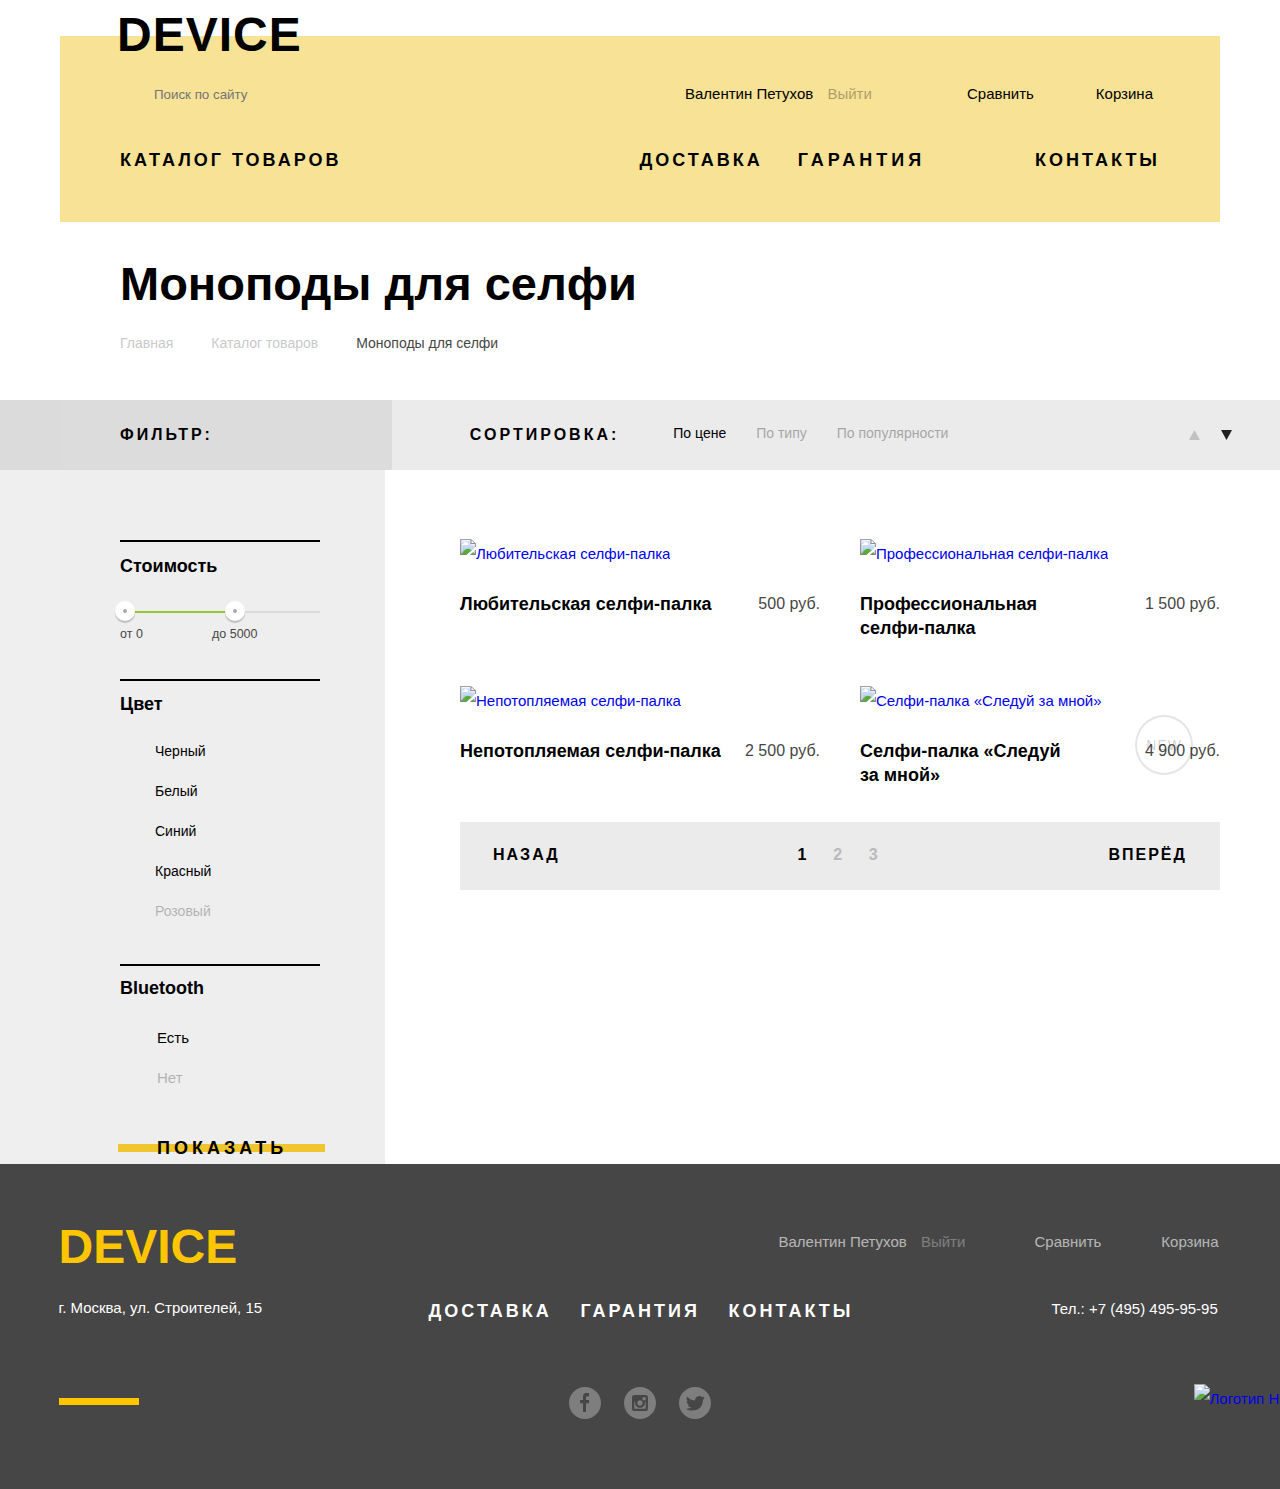
==== commit 1e0d20e7: "обновленные минимизированные и подключенный файлы" ====
--- a/shop.html
+++ b/shop.html
@@ -4,7 +4,7 @@
   <meta charset="UTF-8">
   <title>Каталог товаров</title>
   <link rel="stylesheet" href="css/normalize.css">
-  <link rel="stylesheet" href="css/style.css">
+  <link rel="stylesheet" href="css/style-min.css">
 </head>
 <body>
 <header class="main-header">
@@ -19,7 +19,7 @@
       <ul class="user-nav">
         <li class="login-link profile">
           <a class="enter" href="#">Валентин Петухов</a>
-          <a class="exit" href="#">Выйти</a>
+          <a class="exit-header" href="#">Выйти</a>
         </li>
         <li class="compare">
           <a href="#">Сравнить</a>
--- a/css/style-min.css
+++ b/css/style-min.css
@@ -0,0 +1 @@
+@font-face{font-family:'PT Sans';src:url(../fonts/opensanslight.woff2) format("woff2"),url(../fonts/opensanslight.woff) format("woff");font-weight:lighter;font-style:normal}@font-face{font-family:'PT Sans';src:url(../fonts/opensans.woff2) format("woff2");font-weight:400;font-style:normal}@font-face{font-family:'PT Gilroy';src:url(../fonts/gilroylight.woff2) format("woff2"),url(../fonts/gilroylight.woff) format("woff");font-weight:lighter;font-style:normal}@font-face{font-family:'PT Gilroy';src:url(../fonts/gilroyextrabold.woff2) format("woff2"),url(../fonts/gilroyextrabold.woff) format("woff");font-weight:700;font-style:normal}body{margin:0;font-family:'PT Sans',Arial,sans-serif;font-size:15px;line-height:30px;color:#464646;background-color:#fff}a{text-decoration:none}img{max-width:100%}.exclusive-products,.popular-goods,.shop-services,.brands-representation,.about-us,.our-contacts,.phone,.modal-write-us,.modal-map,.site-search,.write-us-form,.filter-form{display:block}.main-header{width:1160px;margin:20px auto 0}.modal-map{width:960px;height:559px;margin:50px auto;-webkit-box-shadow:0 8px 20px 0 #b5b5b5;box-shadow:0 8px 20px 0 #b5b5b5}.map-overlay{width:560px;height:222px;position:relative;top:-222px}.main-header-logo{font-family:'PT Gilroy',Arial,sans-serif;font-size:48px;font-weight:700;letter-spacing:1px;color:#000;margin-left:57px}.header-logo{font-family:'PT Gilroy',Arial,sans-serif;font-size:48px;font-weight:bolder;letter-spacing:1px;color:#000;padding:0;margin:0 0 0 57px}.main-header-logo:hover{opacity:.6}.main-header-logo:active{opacity:.3}.main-navigation{display:-webkit-box;display:-ms-flexbox;display:flex;-webkit-box-orient:vertical;-webkit-box-direction:normal;-ms-flex-direction:column;flex-direction:column;width:1160px;background-color:#f7e296;margin-top:-15px;height:300px}.search-user-nav-wrapper{width:1160px;display:-webkit-box;display:-ms-flexbox;display:flex;-webkit-box-align:start;-ms-flex-align:start;align-items:flex-start;margin-top:43px;min-height:51px;position:relative}.site-search{margin-left:92px}.site-search::before{content:'';position:absolute;top:8px;left:63px;display:block;width:16px;height:16px;background:url(../img/search.svg) no-repeat 0 0}.search-field{background:transparent;border:none;cursor:pointer;width:442px}.search-field:hover::-webkit-input-placeholder{opacity:.6}.search-field:hover:-ms-input-placeholder{opacity:.6}.search-field:hover::-ms-input-placeholder{opacity:.6}.search-field:hover::placeholder{opacity:.6}.search-field:focus::-webkit-input-placeholder{color:#000}.search-field:focus:-ms-input-placeholder{color:#000}.search-field:focus::-ms-input-placeholder{color:#000}.search-field:focus::placeholder{color:#000}.search-field:focus{outline:none;color:#000;border-bottom:2px solid #000}.search-form-submit{display:none}.search-field:focus ~ .search-form-submit{display:inline-block;vertical-align:middle}.search-form-submit{position:absolute;top:-18px;left:453px;background-color:#f7e296;color:#000;border:2px solid #000;width:81px;height:45px}.search-form-submit:hover{background-color:#000;color:#fff}.search-form-submit:active{display:inline-block;vertical-align:middle;color:#747474}.user-nav{display:-webkit-box;display:-ms-flexbox;display:flex;-ms-flex-wrap:nowrap;flex-wrap:nowrap;width:500px;padding:0;margin:0 0 21px}.login-link{margin-left:10px;margin-right:235px}.user-nav .login-link{position:relative}.login-link::before{content:'';position:absolute;top:9px;left:-24px;width:13px;height:12px;background:url(../img/user.svg) no-repeat 0 0}.login-link:hover::before,.login-link:focus::before{opacity:.6}.login-link:active::before{opacity:.3}.compare{margin-right:62px}.user-nav .compare{position:relative}.compare::before{content:'';position:absolute;top:11px;left:-20px;width:10px;height:12px;background:url(../img/compare.svg) no-repeat 0 0}.compare:hover::before,.compare:focus::before{opacity:.6}.compare:active::before{opacity:.3}.user-nav .basket{position:relative}.basket::before{content:'';position:absolute;top:9px;left:-21px;width:14px;height:12px;background:url(../img/cart.svg) no-repeat 0 0}.basket:hover::before,.basket:focus::before{opacity:.6}.basket:active::before{opacity:.3}.site-search{width:523px}.user-nav a,.site-nav a,.sub-menu a{color:#000}.site-nav{display:-webkit-box;display:-ms-flexbox;display:flex;font-family:'PT Gilroy',Arial,sans-serif;font-size:18px;line-height:24px;font-weight:700;letter-spacing:3px;list-style:none;padding:0 60px}.catalog{text-transform:uppercase;width:260px;margin-right:280px;margin-left:0}.site-nav .catalog{position:relative}.catalog::after{content:'';position:absolute;top:5px;left:230px;width:17px;height:15px;background:url(../img/plus.svg) no-repeat 0 0}.supply{text-transform:uppercase;margin-left:0;margin-right:35px}.guarantees{text-transform:uppercase;margin-right:110px;letter-spacing:4px}.contacts{text-transform:uppercase}.sub-menu a{display:block;font-family:'PT Sans',Arial,sans-serif;font-size:15px;line-height:36px;text-transform:none;font-weight:400;letter-spacing:0}.user-nav,.sub-menu{list-style:none}.sub-menu{margin:0;display:none;min-height:142px;font-size:0;z-index:5;width:640px;padding:22px 0 0;background-color:#f7e296;position:absolute}.site-nav li:hover .sub-menu{display:block}.sub-menu::before{content:'';bottom:0;left:-60px;z-index:-1;width:1160px;height:100%;padding-top:0;background-color:#f7e296;position:absolute;top:0}.sub-menu-item{display:inline-block;vertical-align:baseline;width:196px;margin:0;padding:0}.sub-menu li:nth-child(3n+1){margin-right:40px}.sub-menu li:last-child{display:block}.user-nav a:hover,.user-nav a:focus,.site-nav a:hover,.site-nav a:focus,.sub-menu a:hover,.sub-menu a:focus{opacity:.6}.user-nav a:active,.site-nav a:active,.sub-menu a:active{opacity:.3}.landing{width:1160px;margin:0 auto}.visually-hidden:not(:focus):not(:active),input[type='checkbox'].visually-hidden,input[type='radio'].visually-hidden{position:absolute;width:1px;height:1px;margin:-1px;border:none;padding:0;white-space:nowrap;-webkit-clip-path:inset(100%);clip-path:inset(100%);clip:rect(0 0 0 0);overflow:hidden}.exclusive-products{margin-top:0;margin-bottom:80px;position:relative}.exclusive-products input[type='radio']{display:none}.slider-goods-wrapper{margin-top:-128px;overflow:hidden}.slider-goods{display:-webkit-box;display:-ms-flexbox;display:flex;overflow:hidden;list-style:none;padding:0;width:3480px;position:relative}.slider-goods li{width:1160px}.slider-controls-our-goods{position:absolute;bottom:182px;right:42px;width:80px;height:12px;text-align:center;font-size:0;-webkit-transform:translateX(-50%);-ms-transform:translateX(-50%);transform:translateX(-50%);z-index:2}.slider-controls-our-goods label{display:inline-block;vertical-align:middle;width:10px;height:10px;border-radius:50%;border:1px solid #000;cursor:pointer;position:relative}.slider-controls-our-goods label:not(:last-child){margin-right:22px}#quadcopter:checked ~ .slider-controls-our-goods label.slider-controls-item--3::after,#bracelet:checked ~ .slider-controls-our-goods label.slider-controls-item--2::after,#selfie:checked ~ .slider-controls-our-goods label.slider-controls-item--1::after{content:'';position:absolute;top:2px;left:2px;z-index:1;width:6px;height:6px;background:#000;border-radius:50%}#quadcopter:checked ~ .slider-goods-wrapper > .slider-goods{left:-2320px}#selfie:checked ~ .slider-goods-wrapper > .slider-goods{left:0}#bracelet:checked ~ .slider-goods-wrapper > .slider-goods{left:-1160px}.product-slogan{margin-top:80px;margin-bottom:19px}.monopod{display:-webkit-box;display:-ms-flexbox;display:flex;-webkit-box-pack:justify;-ms-flex-pack:justify;justify-content:space-between}.monopod img{margin-left:90px}.about-monopod{display:-webkit-box;display:-ms-flexbox;display:flex;-webkit-box-orient:vertical;-webkit-box-direction:normal;-ms-flex-direction:column;flex-direction:column;width:500px;margin-right:60px;position:relative}.monopod-more{position:absolute;bottom:152px;left:44px}.description-good-1{margin-top:0;margin-bottom:130px}.parameter-selfie-1{width:150px}.parameter-selfie-2{width:140px}.tracker{display:-webkit-box;display:-ms-flexbox;display:flex;-webkit-box-pack:justify;-ms-flex-pack:justify;justify-content:space-between}.tracker img{margin-top:13px;margin-left:117px}.about-tracker{display:-webkit-box;display:-ms-flexbox;display:flex;-webkit-box-orient:vertical;-webkit-box-direction:normal;-ms-flex-direction:column;flex-direction:column;width:560px;position:relative}.tracker-more{position:absolute;bottom:152px;left:44px}.description-good-2{width:450px;margin-top:0;margin-bottom:130px}.quadcopter{display:-webkit-box;display:-ms-flexbox;display:flex;-webkit-box-pack:justify;-ms-flex-pack:justify;justify-content:space-between}.quadcopter img{margin-top:65px;margin-left:32px}.about-quadcopter{display:-webkit-box;display:-ms-flexbox;display:flex;-webkit-box-orient:vertical;-webkit-box-direction:normal;-ms-flex-direction:column;flex-direction:column;width:560px;position:relative}.quadcopter-more{position:absolute;bottom:152px;left:44px}.slogan-3{z-index:1}.description-good-3{width:465px;margin-top:0;margin-bottom:130px}.parameter-quadcopter-1{width:150px}.slide-number{font-family:'PT Gilroy',Arial,sans-serif;font-size:179px;line-height:179px;font-weight:700;color:#fff;margin:0;position:absolute;top:-10px;left:330px}.slide-number::before{content:'';position:absolute;top:50px;left:-330px;width:100px;height:7px;background-color:#fff}.product-slogan{font-family:'PT Gilroy',Arial,sans-serif;font-size:47px;line-height:56px;font-weight:700;color:#000}.show-more-information{background:none}.show-more-information,.more-about-us,.write-us,.in-garbage,.slider-controls-our-services label{display:block;font-family:'PT Gilroy',Arial,sans-serif;font-size:16px;line-height:24px;letter-spacing:5px;font-weight:700;text-align:center;color:#000;vertical-align:middle;text-transform:uppercase;border:none;margin:0;padding:0;z-index:2}.show-more-information::before{content:'';position:absolute;top:31%;left:-32%;width:160%;height:8px;background:#f0c52e;-webkit-transition:all 300ms ease;-o-transition:all 300ms ease;transition:all 300ms ease;z-index:-1}.show-more-information:hover::before{height:161%;top:-9px}.show-more-information:active{color:#c4b376}.parameters-goods{font-family:'PT Gilroy',Arial,sans-serif;font-size:36px;line-height:48px;color:#000;background-color:#fff}.name-parameters-goods{font-size:13px;line-height:30px}.category-list{list-style:none;padding:0;width:1160px;display:-webkit-box;display:-ms-flexbox;display:flex;-ms-flex-wrap:wrap;flex-wrap:wrap;margin:0 auto 182px}.category-list-items{position:relative}.category-list-items img{position:absolute;top:34%;left:51%;-webkit-transform:translate(-50%,-50%);-ms-transform:translate(-50%,-50%);transform:translate(-50%,-50%)}.category-list-item-monopod img{position:absolute;top:41%}.category-list-item-monopod h3,.category-list-item-real h3{width:100px}.category-list li:nth-child(6n){margin-right:0}.category-list-items{margin-right:40px}.category-items{margin:0;padding:0;width:160px;height:160px;background-color:#f7e296}.category-items:hover,.category-items:focus{background-color:#f0c52e;cursor:pointer}.category-image:active{opacity:.3}.category-name{font-family:'PT Gilroy',Arial,sans-serif;font-size:18px;line-height:24px;font-weight:700;color:#000;margin:0;padding:0}.category-list-items h3{margin:32px 0 0}.shop-services{margin:0 auto 95px;padding:0 0 110px;position:relative;background-color:#e5e5e5}.shop-services:before{content:'';background-color:#e5e5e5;width:100vw;display:block;position:absolute;top:0;left:calc((100vw - 1160px) / (-2));height:100%}.slider-our-services input[type='radio']{display:none}.slider-our-services{display:-webkit-box;display:-ms-flexbox;display:flex;width:1160px;margin:0 auto}.slider-controls-our-services{width:280px;margin:-50px 0 0;padding:0;position:relative}.slider-controls-our-services label{font-size:18px;line-height:30px;margin-top:35px;margin-right:112px;position:relative}.label-decoration::after{content:'';position:absolute;top:35%;left:0;width:96%;height:8px;background:#f0c52e;-webkit-transition:all 300ms ease;-o-transition:all 300ms ease;transition:all 300ms ease;z-index:-1}.label-decoration:hover::after{height:132%;top:-6px}.label-decoration:active{color:#be9c22}.slides-services{width:880px;overflow:hidden;margin-top:-27px}.slides-services::before{content:'';position:absolute;top:-100px;width:7px;height:318px;background-color:#000}.slides-list{position:relative;display:-webkit-box;display:-ms-flexbox;display:flex;width:2640px;padding:0;margin:0}#delivery:checked ~ .slides-services .slides-list{left:0}#warranty:checked ~ .slides-services .slides-list{left:-880px}#credit:checked ~ .slides-services .slides-list{left:-1760px}#delivery:checked ~ .slider-controls-our-services .label--1,#warranty:checked ~ .slider-controls-our-services .label--2,#credit:checked ~ .slider-controls-our-services .label--3{color:#be9c22}#delivery:checked ~ .slider-controls-our-services .label--1::after,#warranty:checked ~ .slider-controls-our-services .label--2::after,#credit:checked ~ .slider-controls-our-services .label--3::after{content:'';position:absolute;top:-5px;left:0;right:50%;z-index:-1;width:167%;height:132%;background-color:#000}.service-title{text-transform:none;margin:0}.service-description{text-transform:none;margin-top:30px;color:#464646}.slides-list img{margin-top:10px}.credit,.warranty,.delivery{display:-webkit-box;display:-ms-flexbox;display:flex;width:880px;margin:0;padding:0}.credit-wrapper,.warranty-wrapper,.delivery-wrapper{display:-webkit-box;display:-ms-flexbox;display:flex;-webkit-box-orient:vertical;-webkit-box-direction:normal;-ms-flex-direction:column;flex-direction:column;width:450px;margin-left:120px;margin-right:110px}.slides-list h3,.about-us h2,.our-contacts h2{font-family:'PT Gilroy',Arial,sans-serif;font-size:47px;line-height:48px;color:#000}.brand-list{width:1160px;list-style:none;margin:0;padding:0;display:-webkit-box;display:-ms-flexbox;display:flex;-ms-flex-wrap:wrap;flex-wrap:wrap}.brand-item{margin-right:40px}.brand-item:nth-child(4n){margin-right:0}.brand-logo-filter-brand-dij{background:url(../img/brand-1.jpg)}.brand-logo-filter-brand-sp{background:url(../img/brand-2.jpg)}.brand-logo-filter-brand-gopro{background:url(../img/brand-3.jpg)}.brand-logo-filter-brand-vive{background:url(../img/brand-4.jpg)}.brand-logo-filter image:hover{opacity:0}.about-us-contacts-wrapper{display:-webkit-box;display:-ms-flexbox;display:flex;-webkit-box-pack:justify;-ms-flex-pack:justify;justify-content:space-between;margin:0;padding:100px 0 0}.about-us{width:495px;display:-webkit-box;display:-ms-flexbox;display:flex;-webkit-box-orient:vertical;-webkit-box-direction:normal;-ms-flex-direction:column;flex-direction:column;position:relative}.about-us h2::before{content:'';position:absolute;top:-15px;left:0;width:80px;height:7px;background-color:#000}.about-us h2{margin-top:36px;margin-bottom:28px}.transport-companies-list li{font-family:'PT Gilroy',Arial,sans-serif;font-size:16px;line-height:40px;font-weight:700}.transport-1::before{content:'';position:absolute;top:360px;left:0;width:4px;height:4px;border-radius:50%;border:2px solid #e6e6e6}.transport-2::before{content:'';position:absolute;top:400px;left:0;width:4px;height:4px;border-radius:50%;border:2px solid #e6e6e6}.transport-3::before{content:'';position:absolute;top:440px;left:0;width:4px;height:4px;border-radius:50%;border:2px solid #e6e6e6}.transport-companies-list{padding:0;margin:51px 0 0 36px;list-style:none;font-family:'PT Gilroy',Arial,sans-serif;font-size:16px;line-height:40px;color:#000}.our-contacts{width:560px;display:-webkit-box;display:-ms-flexbox;display:flex;-webkit-box-orient:vertical;-webkit-box-direction:normal;-ms-flex-direction:column;flex-direction:column;position:relative}.our-contacts:before{content:'';position:absolute;top:-16px;left:1px;width:80px;height:7px;background-color:#000}.our-contacts h2{margin-top:36px;margin-bottom:28px}.our-contacts img{margin-top:22px;margin-bottom:8px}.more-about-us,.write-us{width:265px;margin-top:62px;margin-bottom:90px;position:relative;z-index:2;background:none}.more-about-us:active,.write-us:active{color:#be9c22}.button-decoration::before{content:'';position:absolute;top:31%;left:0;width:98%;height:8px;background:#f0c52e;-webkit-transition:all 300ms ease;-o-transition:all 300ms ease;transition:all 300ms ease;z-index:-1}.button-decoration:hover::before{height:165%;top:-8px}.footer-wrapper{width:1160px;display:-webkit-box;display:-ms-flexbox;display:flex;-webkit-box-pack:justify;-ms-flex-pack:justify;justify-content:space-between}.main-footer{background-color:#464646;padding-bottom:60px;display:-webkit-box;display:-ms-flexbox;display:flex;width:100%;min-width:1160px;-webkit-box-flex:1;-ms-flex:1 0 auto;flex:1 0 auto;-webkit-box-pack:center;-ms-flex-pack:center;justify-content:center}.logo-footer-address-wrapper{width:210px;display:-webkit-box;display:-ms-flexbox;display:flex;-webkit-box-orient:vertical;-webkit-box-direction:normal;-ms-flex-direction:column;flex-direction:column;margin-top:59px;position:relative;margin-right:100px}.main-footer-logo{font-family:'PT Gilroy',Arial,sans-serif;font-size:48px;line-height:48px;color:#ffc600;font-weight:700;margin:0 0 22px}.main-footer-logo:hover,.main-footer-logo:focus{opacity:.6}.main-footer-logo:active{opacity:.3}.office-address{width:215px;font-style:normal;color:#fff}.office-address::after{content:'';position:absolute;top:175px;left:0;width:80px;height:7px;background-color:#ffc600}.footer-nav-social-wrapper{margin:0;padding:0;display:-webkit-box;display:-ms-flexbox;display:flex;-webkit-box-orient:vertical;-webkit-box-direction:normal;-ms-flex-direction:column;flex-direction:column;-ms-flex-item-align:end;align-self:flex-end}.site-footer-nav{padding:0;display:-webkit-box;display:-ms-flexbox;display:flex;-webkit-box-pack:justify;-ms-flex-pack:justify;justify-content:space-between;width:425px;margin:50px 0 0}.social-networks{padding:0;text-align:center;width:142px;display:-webkit-box;display:-ms-flexbox;display:flex;-ms-flex-item-align:center;align-self:center;-webkit-box-pack:justify;-ms-flex-pack:justify;justify-content:space-between;margin:60px 0 0}.social-networks path:hover,.social-networks path:focus,.social-networks g:hover,.social-networks g:focus{fill:#b5b5b5}.social-networks path:active,.social-networks g:active{fill:#595959}.site-footer-nav,.social-networks,.footer-user-nav{list-style:none}.site-footer-nav a{font-family:'PT Gilroy',Arial,sans-serif;font-size:18px;line-height:24px;font-weight:700;letter-spacing:3px;text-transform:uppercase;color:#fff}.footer-user-nav a{color:#fff;opacity:.6}.site-footer-nav a:hover,.site-footer-nav a:focus{opacity:.6}.footer-user-nav a:hover,.footer-user-nav a:focus{opacity:1}.site-footer-nav a:active,.footer-user-nav a:active{opacity:.3}.facebook:focus,.facebook:hover,.instagram:focus,.instagram:hover,.twitter:focus,.twitter:hover{fill:#b5b5b5}.nav-phone-copyright-wrapper{margin:0;padding:0;display:-webkit-box;display:-ms-flexbox;display:flex;-webkit-box-orient:vertical;-webkit-box-direction:normal;-ms-flex-direction:column;flex-direction:column;position:relative}.footer-user-nav{line-height:36px;padding:0;display:-webkit-box;display:-ms-flexbox;display:flex;-webkit-box-pack:justify;-ms-flex-pack:justify;justify-content:space-between;width:300px;margin:59px 0 36px 17px}.login-link-footer::before{content:'';position:absolute;top:72px;left:-8px;width:13px;height:12px;background:url(../img/user-foot.svg) no-repeat 0 0}.compare-footer::before{content:'';position:absolute;top:73px;left:105px;width:13px;height:12px;background:url(../img/compare-foot.svg) no-repeat 0 0}.basket-footer::before{content:'';position:absolute;top:71px;left:234px;width:13px;height:12px;background:url(../img/cart-foot.svg) no-repeat 0 0}.login-link-footer:hover::before,.login-link-footer:focus::before,.compare-footer:hover::before,.compare-footer:focus::before,.basket-footer:hover::before,.basket-footer:focus::before,.copyright-htmlacademy:hover,.copyright-htmlacademy:focus{opacity:.6}.login-link-footer:active::before,.compare-footer:active::before,.basket-footer:active::before,.copyright-htmlacademy:active{opacity:.3}.phone{padding:0;margin:0 0 60px 150px}.phone-number{color:#fff}.copyright-htmlacademy{padding:0;margin:0 0 0 290px;opacity:1}.modal{z-index:10;position:fixed;display:none;top:calc(50% - 275px);left:calc(50% - 480px);background-color:#fff}.modal-write-us{width:960px;height:555px;margin:50px auto;border:1px solid #fff;-webkit-box-shadow:0 8px 20px 0 #b5b5b5;box-shadow:0 8px 20px 0 #b5b5b5}.map-wrapper{width:560px;height:222px;margin:22px 0 17px;position:relative}.map-overlay{z-index:5;width:560px;height:222px;cursor:pointer}.show{display:block;-webkit-animation:bounce .6s;animation:bounce .6s}.write-us-form{padding:0;width:760px;display:-webkit-box;display:-ms-flexbox;display:flex;-webkit-box-orient:horizontal;-webkit-box-direction:normal;-ms-flex-direction:row;flex-direction:row;-ms-flex-wrap:wrap;flex-wrap:wrap;-webkit-box-pack:justify;-ms-flex-pack:justify;justify-content:space-between;margin-left:100px;margin-right:100px;margin-top:95px;z-index:10}.close-button{position:absolute;top:20px;right:17px;background:none;border:none;opacity:.5}.close-button:hover{opacity:1}.close-button:active{opacity:.3}.write-us-form input,.write-us-form textarea{font-family:'PT Sans',Arial,sans-serif;font-size:14px;line-height:18px;color:#bababa;background-color:#f2f2f2;border:none;margin:0;padding:16px 0 16px 20px}.write-us-form input:hover,.write-us-form textarea:hover{background-color:#ebebeb}.write-us-form input:focus,.write-us-form textarea:focus{background-color:#fff;outline-color:#f7e296}.write-us-form input{width:340px}.write-us-form input.invalid,.write-us-form textarea.invalid{background-color:#f6dada}.write-us-form-group label{display:block;font-family:'PT Gilroy',Arial,sans-serif;font-size:18px;line-height:24px;font-weight:700;color:#000;margin-bottom:5px}.write-us-form-group{margin:0 0 35px;padding:0}.write-us-button{margin-top:5px;margin-left:25px;background:none;position:relative;font-family:'PT Gilroy',Arial,sans-serif;font-size:18px;font-weight:700;text-transform:uppercase;letter-spacing:5px;border:none;z-index:2}.write-us-button::before{content:'';position:absolute;top:31%;left:-15%;width:125%;height:8px;background:#f0c52e;-webkit-transition:all 300ms ease;-o-transition:all 300ms ease;transition:all 300ms ease;z-index:-1}.write-us-button:hover::before{height:165%;top:-9px}.write-us-button:active{color:#8d7536}header .shop-navigation{max-height:186px;margin-bottom:38px;margin-top:-25px}.profile{display:inline-block;vertical-align:middle;width:282px;margin-right:0}.enter{margin-right:10px}.user-nav a:active,.exit-header{opacity:.3}.container{width:1160px;margin:0 auto;display:-webkit-box;display:-ms-flexbox;display:flex;-webkit-box-orient:vertical;-webkit-box-direction:normal;-ms-flex-direction:column;flex-direction:column}.page-title{font-family:'PT Gilroy',Arial,sans-serif;font-size:47px;line-height:48px;color:#000;font-weight:700;padding:0;margin:0 0 23px 60px}.breadcrumbs{font-size:14px;line-height:24px;padding:0;margin:0 0 45px 60px;display:-webkit-box;display:-ms-flexbox;display:flex;-ms-flex-wrap:wrap;flex-wrap:wrap;position:relative}.breadcrumbs-item{margin-right:38px}.breadcrumbs .breadcrumbs-main::after{content:'';position:absolute;top:9px;left:69px;width:4px;height:7px;background:url(../img/nav-arrow.svg) no-repeat 0 0}.breadcrumbs .breadcrumbs-catalog::before{content:'';position:absolute;top:9px;left:220px;width:4px;height:7px;background:url(../img/nav-arrow.svg) no-repeat 0 0}.breadcrumbs a{color:#cacaca}.breadcrumbs a:hover{color:#8d8d8d}.breadcrumbs a:active{color:#eee}.breadcrumbs li,.available-colors li,.available-bluetooth li,.sort li,.sort-function li,.goods-list li,.pagination li{list-style:none}.content-title{width:100%;overflow:hidden;background:#ebebeb;background:-webkit-gradient(linear,left top,right top,from(#dbdbdb),color-stop(49%,#dbdbdb),color-stop(50%,#ebebeb),to(#ebebeb));background:-webkit-linear-gradient(left,#dbdbdb 0%,#dbdbdb 49%,#ebebeb 50%,#ebebeb 100%);background:-o-linear-gradient(left,#dbdbdb 0%,#dbdbdb 49%,#ebebeb 50%,#ebebeb 100%);background:linear-gradient(to right,#dbdbdb 0%,#dbdbdb 49%,#ebebeb 50%,#ebebeb 100%)}.filter-title-sort{width:1160px;display:-webkit-box;display:-ms-flexbox;display:flex;margin:0 auto}.filter-main-title{font-family:'PT Gilroy',Arial,sans-serif;font-size:16px;line-height:24px;font-weight:700;color:#000;text-transform:uppercase;letter-spacing:3px;margin:0;padding:23px 179px 23px 60px;background-color:#dcdcdc}.sort-goods-by{background-color:#ebebeb;display:-webkit-box;display:-ms-flexbox;display:flex;-webkit-box-pack:justify;-ms-flex-pack:justify;justify-content:space-between}.sort-goods-by h2{font-family:'PT Gilroy',Arial,sans-serif;font-size:16px;line-height:24px;font-weight:700;text-transform:uppercase;letter-spacing:3px;color:#000;padding:23px 54px 23px 78px;margin:0}.sort{display:-webkit-box;display:-ms-flexbox;display:flex;-ms-flex-wrap:wrap;flex-wrap:wrap;width:500px;margin:18px 0 0;padding:0}.sort-by{margin-right:30px}.sort-function{display:-webkit-box;display:-ms-flexbox;display:flex;-webkit-box-align:center;-ms-flex-align:center;align-items:center;position:relative;margin:0;min-width:43px;-webkit-box-pack:justify;-ms-flex-pack:justify;justify-content:space-between;padding:0 0 0 16px}.ascending,.descending{opacity:.2}.ascending:hover,.descending:hover{opacity:.4}.ascending:active,.descending:active{opacity:1}.sort-function .selected-mode{opacity:1}.sort-by a{font-size:14px;line-height:18px;color:#000;opacity:.3}.sort-by a:hover,.sort-by a:focus{opacity:.6}.sort-by a:active{opacity:1}.sort .selected-sort a{opacity:1}.filters-catalog{background:#efefef;background:-webkit-gradient(linear,left top,right top,from(#efefef),color-stop(30%,#efefef),color-stop(30%,#fff),to(#fff));background:-webkit-linear-gradient(left,#efefef 0%,#efefef 30%,#fff 30%,#fff 100%);background:-o-linear-gradient(left,#efefef 0%,#efefef 30%,#fff 30%,#fff 100%);background:linear-gradient(to right,#efefef 0%,#efefef 30%,#fff 30%,#fff 100%)}.filters-catalog-wrapper{display:-webkit-box;display:-ms-flexbox;display:flex;width:1160px;margin:0 auto}.filters{background-color:#eee;width:328px;margin:0;padding:0}.filter-form{width:200px;margin:0 0 0 60px}.cost-filter-title,.color,.bluetooth{font-family:'PT Gilroy',Arial,sans-serif;font-size:18px;line-height:24px;font-weight:700;color:#000;margin:12px 0 0}.cost-controls{height:137px;margin-top:70px;margin-bottom:11px;border-top:2px solid #000;border-bottom:2px solid #000}.price-controls span{display:inline-block;font-size:14px;line-height:24px;vertical-align:top}.range-controls{position:relative}.range-controls .scale{height:2px;background-color:#dbdbdb}.scale{width:200px;position:absolute;top:33px}.range-controls .bar{width:60%;height:2px;background:#91c92f;cursor:pointer}.range-toggle{width:4px;height:4px;background:#ababab;border:8px solid #fff;border-radius:50%;-webkit-box-shadow:0 2px 1px 0 rgba(0,1,1,0.2);box-shadow:0 2px 1px 0 rgba(0,1,1,0.2)}.range-toggle:active{border:9px solid #fff}.range-toggle-min{position:absolute;top:23px;left:-5px;cursor:pointer}.range-toggle-max{position:absolute;top:23px;left:105px;cursor:pointer}.selected-price{margin-top:40px}.left-slider{margin-right:65px}.filter-form-button{font-family:'PT Gilroy',Arial,sans-serif;font-size:18px;font-weight:700;text-transform:uppercase;letter-spacing:4px;border:none;position:relative;background:none;z-index:2;margin-left:31px}.filter-form-button:active{color:#8d7536}.filter-form-button::before{content:'';position:absolute;top:31%;left:-23%;width:145%;height:8px;background:#f0c52e;-webkit-transition:all 300ms ease;-o-transition:all 300ms ease;transition:all 300ms ease;z-index:-1}.filter-form-button:hover:before{height:165%;top:-9px}.filter-form fieldset{margin:0;padding:0;border:none}.bluetooth,.color{margin:0;padding:0}.filter-form ul{line-height:40px;color:#000}.available-colors{padding:0 0 33px;border-bottom:2px solid #000;margin:15px 0 10px}.option-color{font-size:14px;padding-left:35px}.available-colors label{position:relative;display:block;cursor:pointer}.filter-input-checkbox + label::before{content:'';position:absolute;top:10px;left:-37px;width:23px;height:23px;background:url(../img/checkbox-off.svg) no-repeat 0 0}.filter-input-checkbox:checked + label::after{content:'';position:absolute;top:10px;left:-35px;width:25px;height:23px;background:url(../img/checkbox-on.svg) no-repeat 0 0}.filter-input-checkbox + label:hover::before,.filter-input-checkbox:checked + label:hover::after,.filter-bluetooth-input + label:hover::before,.filter-bluetooth-input:checked + label:hover::before{opacity:.6}.filter-input-checkbox + label:active::before,.filter-input-checkbox:checked + label:active::after,.filter-bluetooth-input + label:active::before,.filter-bluetooth-input:checked + label:active::before{opacity:1}.disabled-color:disabled + label,.disabled-bluetooth:disabled + label{opacity:.25}.available-colors input[type='checkbox']:focus + label::before,.available-bluetooth input[type='radio']:focus + label::before{outline:#3b99fc auto 5px}.available-bluetooth{padding:0;margin:18px 0 36px 37px}.available-bluetooth label{position:relative;display:block;cursor:pointer}.filter-bluetooth-input + label::before{content:'';position:absolute;top:10px;left:-37px;width:25px;height:25px;background:url(../img/radio-off.svg) no-repeat 0 0}.filter-bluetooth-input:checked + label::before{content:'';position:absolute;top:10px;left:-37px;width:25px;height:25px;background:url(../img/radio-on.svg) no-repeat 0 0}.sort-catalog-pagination-wrapper{width:835px;display:-webkit-box;display:-ms-flexbox;display:flex;-webkit-box-orient:vertical;-webkit-box-direction:normal;-ms-flex-direction:column;flex-direction:column}.goods-list{padding:0;margin:69px 0 -11px 75px;display:-webkit-box;display:-ms-flexbox;display:flex;-ms-flex-wrap:wrap;flex-wrap:wrap;width:760px}.stock-keeping-unit{width:360px;margin:0 40px 46px 0;position:relative}.stock-keeping-unit:nth-child(2n){margin-right:0}.signature{display:-webkit-box;display:-ms-flexbox;display:flex;-webkit-box-pack:justify;-ms-flex-pack:justify;justify-content:space-between}.name-price-of-goods{padding:0;margin:23px 0 0}.sku-picture{margin:0;padding:0}.sku-name{font-family:'PT Gilroy',Arial,sans-serif;font-size:18px;line-height:24px;font-weight:700;color:#000}.sku-name--1{width:220px}.sku-price{font-family:'PT Gilroy',Arial,sans-serif;font-size:16px;font-weight:400;line-height:24px;color:#464646}.new::after{content:'NEW';position:absolute;top:29px;right:27px;padding:13px 9px;font-size:14px;font-family:'Gilroy ExtraBold',Arial,sans-serif;color:rgba(0,0,0,.2);letter-spacing:1px;border:2px solid rgba(0,0,0,.1);border-radius:50%}.stock-keeping-unit__mask{display:none;position:absolute;top:0;left:0;height:360px;background:#ebebeb;opacity:.7;-webkit-transition:all .27s ease-in-out;-o-transition:all .27s ease-in-out;transition:all .27s ease-in-out}.stock-keeping-unit__mask:before{content:'';display:inline-block;vertical-align:middle;width:1px;height:360px}.stock-keeping-unit__mask .in-garbage{display:inline-block;vertical-align:baseline;position:absolute;top:180px;left:95px;font-size:18px;width:50%;-webkit-transition:all .27s .27s ease-in-out;-o-transition:all .27s .27s ease-in-out;transition:all .27s .27s ease-in-out}.stock-keeping-unit__mask .in-garbage:active{color:#be9c22}.stock-keeping-unit__mask .add-to-compare{display:inline-block;vertical-align:baseline;position:absolute;top:220px;left:110px;font-size:13px;color:#a3a3a3}.stock-keeping-unit__mask .add-to-compare:hover{color:#000}.stock-keeping-unit__mask .add-to-compare:active{color:#ddd}.stock-keeping-unit:hover .stock-keeping-unit__mask{display:block;width:360px;height:380px;opacity:.85;-webkit-transform:translateY(0%);-ms-transform:translateY(0%);transform:translateY(0%)}.pagination{background-color:#ebebeb;padding:18px 0 20px;margin:0 0 79px 75px;width:760px;display:-webkit-box;display:-ms-flexbox;display:flex;-webkit-box-pack:justify;-ms-flex-pack:justify;justify-content:space-between}.pagination-page-prev{padding:25px 33px;width:125px;margin-left:0;margin-right:180px;color:#000}.pagination-page-next{padding:25px 33px;width:125px;margin-right:0;margin-left:171px;color:#000}.pagination a{font-family:'PT Gilroy',Arial,sans-serif;font-size:16px;line-height:24px;font-weight:700;text-transform:uppercase;letter-spacing:2px}.pagination-number-page{color:#bababa}.selected{color:#000}.pagination-number-page:hover,.pagination-number-page:focus{color:#8d8d8d}.pagination-number-page:active{color:#000}.pagination-page-next:hover,.pagination-page-prev:hover,.pagination-page-next:focus,.pagination-page-prev:focus{background-color:#d9d9d9}.pagination-page-prev:active,.pagination-page-next:active{color:#acacac;background-color:#d9d9d9}.footer-wrapper-shop{display:-webkit-box;display:-ms-flexbox;display:flex;-webkit-box-pack:start;-ms-flex-pack:start;justify-content:flex-start}.footer-logo-shop{margin-left:-3px;margin-right:150px}.footer-content-wrapper{margin:0;padding:0;display:-webkit-box;display:-ms-flexbox;display:flex;-webkit-box-orient:vertical;-webkit-box-direction:normal;-ms-flex-direction:column;flex-direction:column;width:800px}.footer-user-shop{padding:0;display:-webkit-box;display:-ms-flexbox;display:flex;-ms-flex-wrap:nowrap;flex-wrap:nowrap;-webkit-box-pack:end;-ms-flex-pack:end;justify-content:flex-end;list-style:none;line-height:36px;margin:60px 0 0;position:relative}.profile-shop{display:inline-block;vertical-align:baseline;width:256px;margin-right:0}.basket-footer-shop{margin-left:60px}.footer-user-shop a{color:#fff}.login-link-footer-shop::before{content:'';position:absolute;top:12px;left:324px;width:13px;height:12px;background:url(../img/user-foot.svg) no-repeat 0 0}.compare-footer-shop::before{content:'';position:absolute;top:14px;left:590px;width:13px;height:12px;background:url(../img/compare-foot.svg) no-repeat 0 0}.basket-footer-shop::before{content:'';position:absolute;top:12px;left:720px;width:13px;height:12px;background:url(../img/cart-foot.svg) no-repeat 0 0}.footer-user-shop a{color:#fff;opacity:.6}.profile-shop .exit-footer{opacity:.3}.footer-user-shop a:hover,.footer-user-shop a:focus{opacity:1}.footer-user-shop a:active{opacity:.3}.footer-nav-social-contacts{margin:0;padding:0;display:-webkit-box;display:-ms-flexbox;display:flex}.site-footer-nav-shop{margin-top:37px;margin-left:10px}.phone-shop{margin-top:34px;margin-left:99px}.social-networks-shop{margin-left:150px}.copyright-htmlacademy-shop{margin-left:340px;margin-top:62px}@-webkit-keyframes shake{0%,100%{-webkit-transform:translateX(0);transform:translateX(0)}10%,30%,50%,70%,90%{-webkit-transform:translateX(-10px);transform:translateX(-10px)}20%,40%,60%,80%{-webkit-transform:translateX(10px);transform:translateX(10px)}}@keyframes shake{0%,100%{-webkit-transform:translateX(0);transform:translateX(0)}10%,30%,50%,70%,90%{-webkit-transform:translateX(-10px);transform:translateX(-10px)}20%,40%,60%,80%{-webkit-transform:translateX(10px);transform:translateX(10px)}}.modal-error{-webkit-animation:shake .6s;animation:shake .6s}@-webkit-keyframes bounce{0%{-webkit-transform:translateY(-2000px);transform:translateY(-2000px)}70%{-webkit-transform:translateY(30px);transform:translateY(30px)}90%{-webkit-transform:translateY(-10px);transform:translateY(-10px)}100%{-webkit-transform:translateY(0);transform:translateY(0)}}@keyframes bounce{0%{-webkit-transform:translateY(-2000px);transform:translateY(-2000px)}70%{-webkit-transform:translateY(30px);transform:translateY(30px)}90%{-webkit-transform:translateY(-10px);transform:translateY(-10px)}100%{-webkit-transform:translateY(0);transform:translateY(0)}}
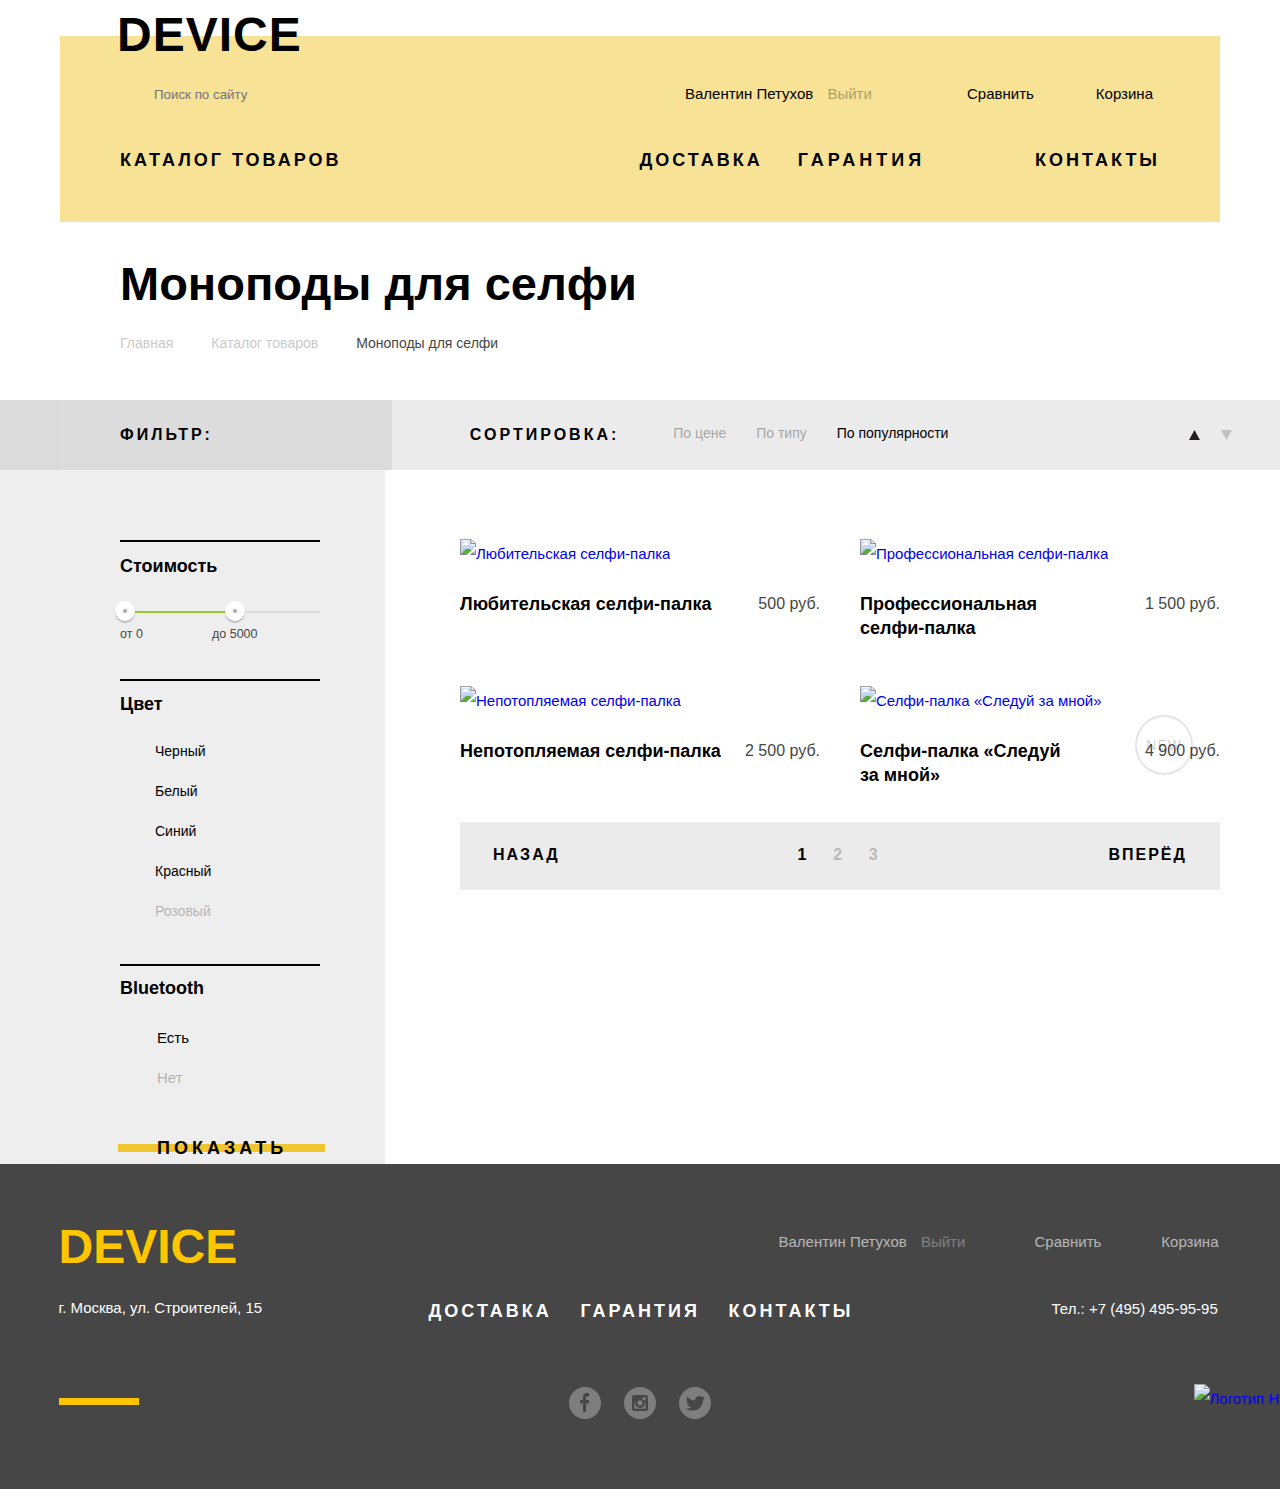
==== commit a2f62ce9: "sort.js рефакторинг" ====
--- a/shop.html
+++ b/shop.html
@@ -68,23 +68,19 @@
       <div class="sort-goods-by">
         <h2>Сортировка:</h2>
         <ul class="sort">
-          <li class="sort-by selected-sort"><a href="#">По цене</a></li>
-          <li class="sort-by"><a href="#">По типу</a></li>
-          <li class="sort-by"><a href="#">По популярности</a></li>
+          <li class="sort-by sort-by_price" data-sort-by="byPrice"><a href="#">По цене</a></li>
+          <li class="sort-by sort-by_type" data-sort-by="byType"><a href="#">По типу</a></li>
+          <li class="sort-by sort-by_popularity selected-sort" data-sort-by="byPopular"><a href="#">По популярности</a></li>
         </ul>
         <ul class="sort-function">
-          <li class="ascending">
-            <a href="#">
+          <li class="ascending selected-mode" data-sort-order="ascending"><a href="#">
               <span class="visually-hidden">По возрастанию</span>
               <svg xmlns="http://www.w3.org/2000/svg" width="11" height="10" viewBox="0 0 11 10"><path fill="#231f20" d="M5.5 0L0 10h11z"></path></svg>
-            </a>
-          </li>
-          <li class="descending selected-mode">
-            <a href="#">
+            </a></li>
+          <li class="descending" data-sort-order="descending"><a href="#">
               <span class="visually-hidden">По убыванию</span>
               <svg xmlns="http://www.w3.org/2000/svg" width="11" height="10" viewBox="0 0 11 10"><path fill="#231f20" d="M5.5 10L0 0h11"></path></svg>
-            </a>
-          </li>
+            </a></li>
         </ul>
       </div>
     </div>
@@ -151,7 +147,7 @@
       <div class="catalog-pagination-wrapper">
         <h1 class="visually-hidden">Список моноподов</h1>
         <ul class="goods-list">
-          <li class="stock-keeping-unit">
+          <li class="stock-keeping-unit" data-sort-price="500" data-sort-type="1" data-sort-popularity="2">
             <div class="stock-keeping-unit__inner">
               <a href="shop.html">
               <p class="sku-picture">
@@ -168,7 +164,7 @@
               <a class="add-to-compare mask" href="#">Добавить к сравнению</a>
             </div>
           </li>
-          <li class="stock-keeping-unit">
+          <li class="stock-keeping-unit" data-sort-price="1500" data-sort-type="4" data-sort-popularity="3">
             <div class="stock-keeping-unit__inner">
               <a href="shop.html">
               <p class="sku-picture">
@@ -185,7 +181,7 @@
               <a class="add-to-compare mask" href="#">Добавить к сравнению</a>
             </div>
           </li>
-          <li class="stock-keeping-unit">
+          <li class="stock-keeping-unit" data-sort-price="2500" data-sort-type="3" data-sort-popularity="4">
             <div class="stock-keeping-unit__inner">
               <a href="shop.html">
               <p class="sku-picture">
@@ -202,7 +198,7 @@
               <a class="add-to-compare mask" href="#">Добавить к сравнению</a>
             </div>
           </li>
-          <li class="stock-keeping-unit">
+          <li class="stock-keeping-unit" data-sort-price="4900" data-sort-type="2" data-sort-popularity="1">
             <div class="stock-keeping-unit__inner new">
               <a href="shop.html">
               <p class="sku-picture">
@@ -265,7 +261,8 @@
           </ul>
           <ul class="social-networks social-networks-shop">
             <li>
-              <a class="facebook" href="#"><span class="visually-hidden">Фейсбук</span>
+              <a class="facebook" href="#">
+                <span class="visually-hidden">Фейсбук</span>
                 <svg xmlns="http://www.w3.org/2000/svg" width="32" height="32" viewBox="0 0 32 32" fill="#7e7e7e">
                   <path fill="#7e7e7e"
                         d="M16 0C7.164 0 0 7.163 0 16s7.164 16 16 16c8.837 0 16-7.164 16-16S24.837 0 16 0zm4.062 9.455h-3.021v3.444h3.021v3.445h-3.021v8.61H14.02v-8.61H11v-3.445h3.021V9.455c0-1.902 1.353-3.445 3.021-3.445h3.021v3.445z"></path>
@@ -273,7 +270,8 @@
               </a>
             </li>
             <li>
-              <a class="instagram" href="#"><span class="visually-hidden">Инстаграм</span>
+              <a class="instagram" href="#">
+                <span class="visually-hidden">Инстаграм</span>
                 <svg xmlns="http://www.w3.org/2000/svg" width="32" height="32" viewBox="0 0 32 32">
                   <g fill="#7e7e7e">
                     <path fill="#7e7e7e"
@@ -310,5 +308,7 @@
     </div>
   </div>
 </footer>
+<script src="js/index.js"></script>
+<script src="sort.js"></script>
 </body>
 </html>
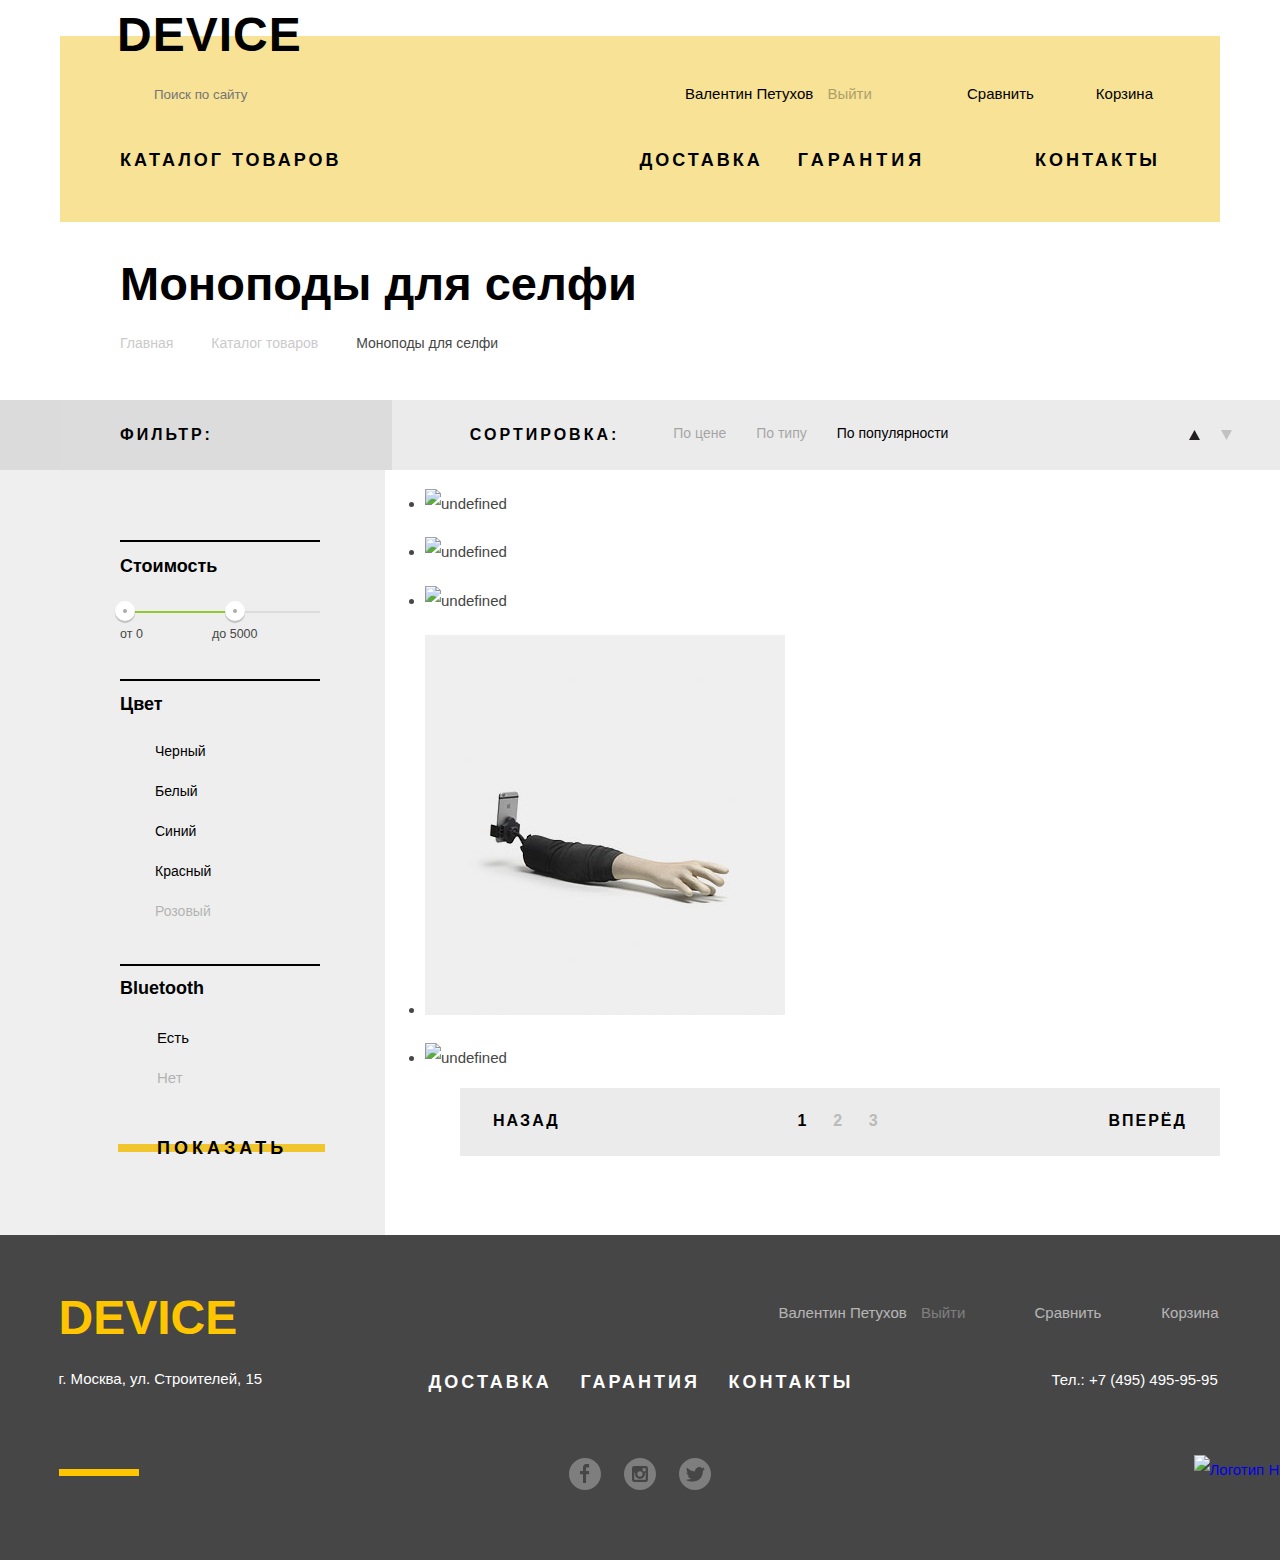
==== commit b8b3a637: "add_items.js 2 ways" ====
--- a/shop.html
+++ b/shop.html
@@ -4,7 +4,7 @@
   <meta charset="UTF-8">
   <title>Каталог товаров</title>
   <link rel="stylesheet" href="css/normalize.css">
-  <link rel="stylesheet" href="css/style-min.css">
+  <link rel="stylesheet" href="css/style.css">
 </head>
 <body>
 <header class="main-header">
@@ -95,8 +95,12 @@
               <div class="scale">
                 <div class="bar"></div>
               </div>
-              <div class="range-toggle range-toggle-min"></div>
-              <div class="range-toggle range-toggle-max"></div>
+              <div class="range-toggle range-toggle-min">
+
+              </div>
+              <div class="range-toggle range-toggle-max">
+
+              </div>
             </div>
             <div class="selected-price">
               <span class="left-slider"><small>от 0</small></span>
@@ -146,75 +150,92 @@
       </div>
       <div class="catalog-pagination-wrapper">
         <h1 class="visually-hidden">Список моноподов</h1>
-        <ul class="goods-list">
-          <li class="stock-keeping-unit" data-sort-price="500" data-sort-type="1" data-sort-popularity="2">
-            <div class="stock-keeping-unit__inner">
-              <a href="shop.html">
-              <p class="sku-picture">
-                  <img src="img/item-1.jpg" width="360" height="380" alt="Любительская селфи-палка">
-              </p>
-              <h2 class="name-price-of-goods signature">
-                  <span class="sku-name">Любительская селфи-палка</span>
-                  <span class="sku-price">500 руб.</span>
-              </h2>
-              </a>
-            </div>
-            <div class="stock-keeping-unit__mask">
-              <a class="in-garbage button-decoration mask" href="#">в корзину</a>
-              <a class="add-to-compare mask" href="#">Добавить к сравнению</a>
-            </div>
-          </li>
-          <li class="stock-keeping-unit" data-sort-price="1500" data-sort-type="4" data-sort-popularity="3">
-            <div class="stock-keeping-unit__inner">
-              <a href="shop.html">
-              <p class="sku-picture">
-                  <img src="img/item-2.jpg" width="360" height="380" alt="Профессиональная селфи-палка">
-              </p>
-              <h2 class="name-price-of-goods signature">
-                  <span class="sku-name sku-name--1">Профессиональная селфи-палка</span>
-                  <span class="sku-price">1 500 руб.</span>
-              </h2>
-              </a>
-            </div>
-            <div class="stock-keeping-unit__mask">
-              <a class="in-garbage button-decoration mask" href="#">в корзину</a>
-              <a class="add-to-compare mask" href="#">Добавить к сравнению</a>
-            </div>
-          </li>
-          <li class="stock-keeping-unit" data-sort-price="2500" data-sort-type="3" data-sort-popularity="4">
-            <div class="stock-keeping-unit__inner">
-              <a href="shop.html">
-              <p class="sku-picture">
-                  <img src="img/item-3.jpg" width="360" height="380" alt="Непотопляемая селфи-палка">
-              </p>
-              <h2 class="name-price-of-goods signature">
-                  <span class="sku-name">Непотопляемая селфи-палка</span>
-                  <span class="sku-price">2 500 руб.</span>
-              </h2>
-              </a>
-            </div>
-            <div class="stock-keeping-unit__mask">
-              <a class="in-garbage button-decoration mask" href="#">в корзину</a>
-              <a class="add-to-compare mask" href="#">Добавить к сравнению</a>
-            </div>
-          </li>
-          <li class="stock-keeping-unit" data-sort-price="4900" data-sort-type="2" data-sort-popularity="1">
-            <div class="stock-keeping-unit__inner new">
-              <a href="shop.html">
-              <p class="sku-picture">
-                  <img src="img/item-4.jpg" width="360" height="380" alt="Селфи-палка «Следуй за мной»">
-              </p>
-              <h2 class="name-price-of-goods signature">
-                  <span class="sku-name sku-name--1">Селфи-палка «Следуй за мной»</span>
-                  <span class="sku-price">4 900 руб.</span>
-              </h2>
-              </a>
-            </div>
-            <div class="stock-keeping-unit__mask">
-              <a class="in-garbage button-decoration mask" href="#">в корзину</a>
-              <a class="add-to-compare mask" href="#">Добавить к сравнению</a>
-            </div>
-          </li>
+        <ul class="good"> <!--Изменен класс   goods-list   id="out"-->
+          <!--<li class="stock-keeping-unit" data-sort-price="500" data-sort-type="1" data-sort-popularity="2">-->
+            <!--<div class="stock-keeping-unit__inner">-->
+              <!--<a href="shop.html">-->
+              <!--<p class="sku-picture">-->
+                  <!--<img class="good__image" src="img/item-1.jpg" width="360" height="380" alt="Любительская селфи-палка">-->
+              <!--</p>-->
+              <!--<h2 class="name-price-of-goods signature">-->
+                  <!--<span class="sku-name">Любительская селфи-палка</span>-->
+                  <!--<span class="sku-price">500 руб.</span>-->
+              <!--</h2>-->
+              <!--</a>-->
+            <!--</div>-->
+            <!--<div class="stock-keeping-unit__mask">-->
+              <!--<a class="in-garbage button-decoration mask" href="#">в корзину</a>-->
+              <!--<a class="add-to-compare mask" href="#">Добавить к сравнению</a>-->
+            <!--</div>-->
+          <!--</li>-->
+          <!--<li class="stock-keeping-unit" data-sort-price="1500" data-sort-type="4" data-sort-popularity="3">-->
+            <!--<div class="stock-keeping-unit__inner">-->
+              <!--<a href="shop.html">-->
+              <!--<p class="sku-picture">-->
+                  <!--<img class="good__image" src="img/item-2.jpg" width="360" height="380" alt="Профессиональная селфи-палка">-->
+              <!--</p>-->
+              <!--<h2 class="name-price-of-goods signature">-->
+                  <!--<span class="sku-name sku-name&#45;&#45;1">Профессиональная селфи-палка</span>-->
+                  <!--<span class="sku-price">1 500 руб.</span>-->
+              <!--</h2>-->
+              <!--</a>-->
+            <!--</div>-->
+            <!--<div class="stock-keeping-unit__mask">-->
+              <!--<a class="in-garbage button-decoration mask" href="#">в корзину</a>-->
+              <!--<a class="add-to-compare mask" href="#">Добавить к сравнению</a>-->
+            <!--</div>-->
+          <!--</li>-->
+          <!--<li class="stock-keeping-unit" data-sort-price="2500" data-sort-type="3" data-sort-popularity="4">-->
+            <!--<div class="stock-keeping-unit__inner">-->
+              <!--<a href="shop.html">-->
+              <!--<p class="sku-picture">-->
+                  <!--<img class="good__image" src="img/item-3.jpg" width="360" height="380" alt="Непотопляемая селфи-палка">-->
+              <!--</p>-->
+              <!--<h2 class="name-price-of-goods signature">-->
+                  <!--<span class="sku-name">Непотопляемая селфи-палка</span>-->
+                  <!--<span class="sku-price">2 500 руб.</span>-->
+              <!--</h2>-->
+              <!--</a>-->
+            <!--</div>-->
+            <!--<div class="stock-keeping-unit__mask">-->
+              <!--<a class="in-garbage button-decoration mask" href="#">в корзину</a>-->
+              <!--<a class="add-to-compare mask" href="#">Добавить к сравнению</a>-->
+            <!--</div>-->
+          <!--</li>-->
+          <!--<li class="stock-keeping-unit" data-sort-price="4900" data-sort-type="2" data-sort-popularity="1">-->
+            <!--<div class="stock-keeping-unit__inner new">-->
+              <!--<a href="shop.html">-->
+              <!--<p class="sku-picture">-->
+                  <!--<img class="good__image" src="img/item-4.jpg" width="360" height="380" alt="Селфи-палка «Следуй за мной»">-->
+              <!--</p>-->
+              <!--<h2 class="name-price-of-goods signature">-->
+                  <!--<span class="sku-name sku-name&#45;&#45;1">Селфи-палка «Следуй за мной»</span>-->
+                  <!--<span class="sku-price">4 900 руб.</span>-->
+              <!--</h2>-->
+              <!--</a>-->
+            <!--</div>-->
+            <!--<div class="stock-keeping-unit__mask">-->
+              <!--<a class="in-garbage button-decoration mask" href="#">в корзину</a>-->
+              <!--<a class="add-to-compare mask" href="#">Добавить к сравнению</a>-->
+            <!--</div>-->
+          <!--</li>-->
+          <!--<li class="stock-keeping-unit" data-sort-price="200" data-sort-type="5" data-sort-popularity="5">-->
+            <!--<div class="stock-keeping-unit__inner">-->
+              <!--<a href="shop.html">-->
+                <!--<p class="sku-picture">-->
+                  <!--<img class="good__image" src="img/item-5.jpg" width="360" height="380" alt="Компактная селфи-палка">-->
+                <!--</p>-->
+                <!--<h2 class="name-price-of-goods signature">-->
+                  <!--<span class="sku-name sku-name&#45;&#45;1">Компактная селфи-палка</span>-->
+                  <!--<span class="sku-price">3 000 руб.</span>-->
+                <!--</h2>-->
+              <!--</a>-->
+            <!--</div>-->
+            <!--<div class="stock-keeping-unit__mask">-->
+              <!--<a class="in-garbage button-decoration mask" href="#">в корзину</a>-->
+              <!--<a class="add-to-compare mask" href="#">Добавить к сравнению</a>-->
+            <!--</div>-->
+          <!--</li>-->
         </ul>
         <ul class="pagination">
           <li class="page-prev"><a class="pagination-page pagination-page-prev" href="#prev">Назад</a></li>
@@ -309,6 +330,7 @@
   </div>
 </footer>
 <script src="js/index.js"></script>
-<script src="sort.js"></script>
+<script src="js/sort.js"></script>
+<script src="js/add_items.js"></script>
 </body>
 </html>
--- a/css/style.css
+++ b/css/style.css
@@ -0,0 +1,2821 @@
+@font-face {
+  font-family: 'PT Sans';
+  src: url('../fonts/opensanslight.woff2') format('woff2'),
+  url('../fonts/opensanslight.woff') format('woff');
+  font-weight: lighter;
+  font-style: normal;
+}
+
+@font-face {
+  font-family: 'PT Sans';
+  src: url('../fonts/opensans.woff2') format('woff2');
+  url('../fonts/opensans.woff') format('woff');
+  font-weight: normal;
+  font-style: normal;
+}
+
+@font-face {
+  font-family: 'PT Gilroy';
+  src: url('../fonts/gilroylight.woff2') format('woff2'),
+  url('../fonts/gilroylight.woff') format('woff');
+  font-weight: lighter;
+  font-style: normal;
+}
+
+@font-face {
+  font-family: 'PT Gilroy';
+  src: url('../fonts/gilroyextrabold.woff2') format('woff2'),
+  url('../fonts/gilroyextrabold.woff') format('woff');
+  font-weight: bold;
+  font-style: normal;
+}
+
+body {
+  margin: 0;
+  font-family: 'PT Sans', Arial, sans-serif;
+  font-size: 15px;
+  line-height: 30px;
+  color: #464646;
+  background-color: #ffffff;
+}
+
+a {
+  text-decoration: none;
+}
+
+img {
+  max-width: 100%;
+}
+
+.exclusive-products,
+.popular-goods,
+.shop-services,
+.brands-representation,
+.about-us,
+.our-contacts,
+.phone,
+.modal-registration,
+.modal-write-us,
+.modal-map,
+.site-search,
+.write-us-form,
+.filter-form {
+  display: block;
+}
+
+.main-header {
+  width: 1160px;
+  margin: 20px auto 0;
+}
+
+.modal {
+  z-index: 10;
+  position: fixed;
+  display: none;
+  top: calc(50% - 275px);
+  left: calc(50% - 480px);
+  background-color: #ffffff;
+}
+
+.modal-registration {
+  /*display: none;*/
+  width: 600px;
+  /*height: 510px;*/
+  margin: 50px auto;
+  border: 1px solid #ffffff;
+  background-color: #f2f2f2;
+}
+
+.modal-sing-in_title,
+.modal-registration_title {
+  font-family: 'PT Sans', Arial, sans-serif;
+  font-size: 36px;
+  line-height: 36px;
+  color: #111111;
+  text-align: center;
+}
+
+.modal-sing-in_login-form,
+.modal-registration_form {
+  display: flex;
+  flex-direction: column;
+  justify-content: space-between;
+  margin: 0 50px;
+}
+
+.modal-registration_group {
+  margin: 0;
+  padding: 0;
+  display: flex;
+  justify-content: space-between;
+  margin-bottom: 20px;
+}
+
+/*.modal-registration_group label {*/
+  /*font-family: 'PT Sans', Arial, sans-serif;*/
+  /*font-size: 16px;*/
+  /*line-height: 18px;*/
+  /*text-transform: uppercase;*/
+  /*color: #222222;*/
+/*}*/
+
+.modal-registration_group span {
+  margin-right: 20px;
+  font-family: 'PT Sans', Arial, sans-serif;
+  font-weight: bold;
+  font-size: 15px;
+  line-height: 37px;
+  text-transform: uppercase;
+  color: #464646;
+}
+
+.modal-registration_group input {
+  flex-grow: 1;
+  border: solid #e6e6e6;
+  margin-left: 15px;
+  font-size: 12px;
+  line-height: 18px;
+  text-transform: uppercase;
+  padding: 8px;
+  color: #cacaca;
+}
+
+.modal-registration_plot {
+  margin: 0;
+  padding: 0;
+  position: relative;
+}
+
+.modal-registration_group {
+  margin: 0;
+  padding: 0;
+
+}
+
+.invalid-feedback {
+  margin: 0;
+  padding: 0;
+  /*position: absolute;*/
+  /*content: "";*/
+  /*top: 10%;*/
+  /*left: 30%;*/
+}
+
+
+/*.modal-registration_group input:invalid {*/
+  /*border: 5px solid #ffdddd;*/
+/*}*/
+
+.modal-registration_button {
+  display: block;
+  margin-top: 5px;
+  margin-left: 25px;
+  background: none;
+  position: relative;
+  font-family: 'PT Gilroy', Arial, sans-serif;
+  font-size: 18px;
+  font-weight: bold;
+  text-transform: uppercase;
+  letter-spacing: 5px;
+  vertical-align: middle;
+  border: none;
+  z-index: 2;
+}
+
+.modal-registration_button::before {
+  content: '';
+  position: absolute;
+  top: 31%;
+  left: 30%;
+  width: 38%;
+  height: 8px;
+  background: #f0c52e;
+  -webkit-transition: all 300ms ease;
+  -o-transition: all 300ms ease;
+  transition: all 300ms ease;
+  z-index: -1;
+}
+
+.modal-registration_button:hover::before {
+  height: 165%;
+  top: -9px;
+}
+
+.modal-registration_button:active {
+  color: #8d7536;
+}
+
+.modal-sing-in {
+  /*display: block;*/
+  width: 380px;
+  /*height: 510px;*/
+  margin: 50px auto;
+  border: 1px solid #ffffff;
+  background-color: #f2f2f2;
+}
+
+.modal-sing-in-description {
+  font-family: 'PT Sans', Arial, sans-serif;
+  font-size: 14px;
+  line-height: 18px;
+  color: #000000;
+  margin: 0 12%;
+  margin-bottom: 10px;
+}
+
+.modal-sing-in_group input {
+  padding: 5px 13px;
+  width: 72%;
+  margin-top: 10px;
+}
+
+.login-checkbox {
+  position: relative;
+
+  padding-left: 30px;
+
+  cursor: pointer;
+}
+
+.login-checkbox:hover,
+.login-checkbox:focus {
+  color: #663d15;
+}
+
+.login-checkbox input[type="checkbox"] + .checkbox-indicator {
+  position: absolute;
+  top: 0;
+  left: 0;
+
+  width: 17px;
+  height: 17px;
+
+  border: 2px solid #000000;
+}
+
+.login-checkbox input[type="checkbox"]:focus + .checkbox-indicator {
+  border-color: #663d15;
+  outline: thin dotted;
+  outline: 5px auto -webkit-focus-ring-color;
+}
+
+.login-checkbox input[type="checkbox"]:checked + .checkbox-indicator::before,
+.login-checkbox input[type="checkbox"]:checked + .checkbox-indicator::after {
+  content: "";
+
+  position: absolute;
+  top: 8px;
+  left: 1px;
+
+  width: 15px;
+  height: 2px;
+
+  background-color: #000000;
+}
+
+.login-checkbox input[type="checkbox"]:checked + .checkbox-indicator::before {
+  transform: rotate(45deg);
+}
+
+.login-checkbox input[type="checkbox"]:checked + .checkbox-indicator::after {
+  transform: rotate(-45deg);
+}
+
+.modal-sing-in_button {
+  margin-bottom: 20px;
+}
+
+.modal-write-us {
+  width: 960px;
+  height: 555px;
+  margin: 50px auto;
+  border: 1px solid #ffffff;
+  -webkit-box-shadow: 0 8px 20px 0 #b5b5b5;
+  box-shadow: 0 8px 20px 0 #b5b5b5;
+}
+
+.map-wrapper {
+  width: 560px;
+  height: 222px;
+  margin: 22px 0 17px;
+  position: relative;
+}
+
+.map-overlay {
+  z-index: 5;
+  width: 560px;
+  height: 222px;
+  cursor: pointer;
+}
+
+.show {
+  display: block;
+  -webkit-animation: bounce 0.6s;
+  animation: bounce 0.6s;
+}
+
+.write-us-form {
+  padding: 0;
+  width: 760px;
+  display: -webkit-box;
+  display: -ms-flexbox;
+  display: flex;
+  -webkit-box-orient: horizontal;
+  -webkit-box-direction: normal;
+  -ms-flex-direction: row;
+  flex-direction: row;
+  -ms-flex-wrap: wrap;
+  flex-wrap: wrap;
+  -webkit-box-pack: justify;
+  -ms-flex-pack: justify;
+  justify-content: space-between;
+  margin-left: 100px;
+  margin-right: 100px;
+  margin-top: 95px;
+  z-index: 10;
+}
+
+.close-button {
+  position: absolute;
+  top: 20px;
+  right: 17px;
+  background: none;
+  border: none;
+  opacity: 0.5;
+}
+
+.close-button:hover {
+  opacity: 1;
+}
+
+.close-button:active {
+  opacity: 0.3;
+}
+
+.write-us-form input,
+.write-us-form textarea {
+  font-family: 'PT Sans', Arial, sans-serif;
+  font-size: 14px;
+  line-height: 18px;
+  color: #bababa;
+  background-color: #f2f2f2;
+  border: none;
+  margin: 0;
+  padding: 16px 0 16px 20px;
+}
+
+.write-us-form input:hover,
+.write-us-form textarea:hover {
+  background-color: #ebebeb;
+}
+
+.write-us-form input:focus,
+.write-us-form textarea:focus {
+  background-color: #ffffff;
+  outline-color: #f7e296;
+}
+
+.write-us-form input {
+  width: 340px;
+}
+
+.write-us-form input.invalid,
+.write-us-form textarea.invalid {
+  background-color: #f6dada;
+}
+
+.modal-registration_group span,
+.write-us-form-group label {
+  display: block;
+  font-family: 'PT Gilroy', Arial, sans-serif;
+  font-size: 18px;
+  line-height: 24px;
+  font-weight: bold;
+  color: #000000;
+  margin-bottom: 5px;
+}
+
+.write-us-form-group {
+  margin: 0 0 35px;
+  padding: 0;
+}
+
+.write-us-button {
+  margin-top: 5px;
+  margin-left: 25px;
+  background: none;
+  position: relative;
+  font-family: 'PT Gilroy', Arial, sans-serif;
+  font-size: 18px;
+  font-weight: bold;
+  text-transform: uppercase;
+  letter-spacing: 5px;
+  border: none;
+  z-index: 2;
+}
+
+.write-us-button::before {
+  content: '';
+  position: absolute;
+  top: 31%;
+  left: -15%;
+  width: 125%;
+  height: 8px;
+  background: #f0c52e;
+  -webkit-transition: all 300ms ease;
+  -o-transition: all 300ms ease;
+  transition: all 300ms ease;
+  z-index: -1;
+}
+
+.write-us-button:hover::before {
+  height: 165%;
+  top: -9px;
+}
+
+.write-us-button:active {
+  color: #8d7536;
+}
+
+.modal-map {
+  width: 960px;
+  height: 559px;
+  margin: 50px auto;
+  -webkit-box-shadow: 0 8px 20px 0 #b5b5b5;
+  box-shadow: 0 8px 20px 0 #b5b5b5;
+}
+
+.map-overlay {
+  width: 560px;
+  height: 222px;
+  position: relative;
+  top: -222px;
+}
+
+.main-header-logo {
+  font-family: 'PT Gilroy', Arial, sans-serif;
+  font-size: 48px;
+  font-weight: bold;
+  letter-spacing: 1px;
+  color: #000000;
+  margin-left: 57px;
+}
+
+.header-logo {
+  font-family: 'PT Gilroy', Arial, sans-serif;
+  font-size: 48px;
+  font-weight: bolder;
+  letter-spacing: 1px;
+  color: #000000;
+  padding: 0;
+  margin: 0 0 0 57px;
+}
+
+.main-header-logo:hover {
+  opacity: 0.6;
+}
+
+.main-header-logo:active {
+  opacity: 0.3;
+}
+
+.main-navigation {
+  display: -webkit-box;
+  display: -ms-flexbox;
+  display: flex;
+  -webkit-box-orient: vertical;
+  -webkit-box-direction: normal;
+  -ms-flex-direction: column;
+  flex-direction: column;
+  width: 1160px;
+  background-color: #f7e296;
+  margin-top: -15px;
+  height: 300px;
+}
+
+.search-user-nav-wrapper {
+  width: 1160px;
+  display: -webkit-box;
+  display: -ms-flexbox;
+  display: flex;
+  -webkit-box-align: start;
+  -ms-flex-align: start;
+  align-items: flex-start;
+  margin-top: 43px;
+  min-height: 51px;
+  position: relative;
+}
+
+.site-search {
+  margin-left: 92px;
+}
+
+.site-search::before {
+  content: '';
+  position: absolute;
+  top: 8px;
+  left: 63px;
+  display: block;
+  width: 16px;
+  height: 16px;
+  background: url('../img/search.svg') no-repeat 0 0;
+}
+
+.search-field {
+  background: transparent;
+  border: none;
+  cursor: pointer;
+  width: 442px;
+}
+
+.search-field:hover::-webkit-input-placeholder {
+  opacity: 0.6;
+}
+
+.search-field:hover:-ms-input-placeholder {
+  opacity: 0.6;
+}
+
+.search-field:hover::-ms-input-placeholder {
+  opacity: 0.6;
+}
+
+.search-field:hover::placeholder {
+  opacity: 0.6;
+}
+
+.search-field:focus::-webkit-input-placeholder {
+  color: #000000;
+}
+
+.search-field:focus:-ms-input-placeholder {
+  color: #000000;
+}
+
+.search-field:focus::-ms-input-placeholder {
+  color: #000000;
+}
+
+.search-field:focus::placeholder {
+  color: #000000;
+}
+
+.search-field:focus {
+  outline: none;
+  color: #000000;
+  border-bottom: 2px solid #000000;
+}
+
+.search-form-submit {
+  display: none;
+}
+
+.search-field:focus ~ .search-form-submit {
+  display: inline-block;
+  vertical-align: middle;
+}
+
+.search-form-submit {
+  position: absolute;
+  top: -18px;
+  left: 453px;
+  background-color: #f7e296;
+  color: #000000;
+  border: 2px solid #000000;
+  width: 81px;
+  height: 45px;
+}
+
+.search-form-submit:hover {
+  background-color: #000000;
+  color: #ffffff;
+}
+
+.search-form-submit:active {
+  display: inline-block;
+  vertical-align: middle;
+  color: #747474;
+}
+
+.user-nav {
+  display: -webkit-box;
+  display: -ms-flexbox;
+  display: flex;
+  -ms-flex-wrap: nowrap;
+  flex-wrap: nowrap;
+  width: 500px;
+  padding: 0;
+  margin: 0 0 21px;
+}
+
+.login-link {
+  margin-left: 10px;
+  margin-right: 235px;
+}
+
+.user-nav .login-link {
+  position: relative;
+}
+
+.login-link::before {
+  content: '';
+  position: absolute;
+  top: 9px;
+  left: -24px;
+  width: 13px;
+  height: 12px;
+  background: url('../img/user.svg') no-repeat 0 0;
+}
+
+.login-link:hover::before,
+.login-link:focus::before {
+  opacity: 0.6;
+}
+
+.login-link:active::before {
+  opacity: 0.3;
+}
+
+.compare {
+  margin-right: 62px;
+}
+
+.user-nav .compare {
+  position: relative;
+}
+
+.compare::before {
+  content: '';
+  position: absolute;
+  top: 11px;
+  left: -20px;
+  width: 10px;
+  height: 12px;
+  background: url('../img/compare.svg') no-repeat 0 0;
+}
+
+.compare:hover::before,
+.compare:focus::before {
+  opacity: 0.6;
+}
+
+.compare:active::before {
+  opacity: 0.3;
+}
+
+.user-nav .basket {
+  position: relative;
+}
+
+.basket::before {
+  content: '';
+  position: absolute;
+  top: 9px;
+  left: -21px;
+  width: 14px;
+  height: 12px;
+  background: url('../img/cart.svg') no-repeat 0 0;
+}
+
+.basket:hover::before,
+.basket:focus::before {
+  opacity: 0.6;
+}
+
+.basket:active::before {
+  opacity: 0.3;
+}
+
+.site-search {
+  width: 523px;
+}
+
+.user-nav a,
+.site-nav a,
+.sub-menu a {
+  color: #000000;
+}
+
+.site-nav {
+  display: -webkit-box;
+  display: -ms-flexbox;
+  display: flex;
+  font-family: 'PT Gilroy', Arial, sans-serif;
+  font-size: 18px;
+  line-height: 24px;
+  font-weight: bold;
+  letter-spacing: 3px;
+  list-style: none;
+  padding: 0 60px;
+}
+
+.catalog {
+  text-transform: uppercase;
+  width: 260px;
+  margin-right: 280px;
+  margin-left: 0;
+}
+
+.site-nav .catalog {
+  position: relative;
+}
+
+.catalog::after {
+  content: '';
+  position: absolute;
+  top: 5px;
+  left: 230px;
+  width: 17px;
+  height: 15px;
+  background: url('../img/plus.svg') no-repeat 0 0;
+}
+
+.supply {
+  text-transform: uppercase;
+  margin-left: 0;
+  margin-right: 35px;
+}
+
+.guarantees {
+  text-transform: uppercase;
+  margin-right: 110px;
+  letter-spacing: 4px;
+}
+
+.contacts {
+  text-transform: uppercase;
+}
+
+.sub-menu a {
+  display: block;
+  font-family: 'PT Sans', Arial, sans-serif;
+  font-size: 15px;
+  line-height: 36px;
+  text-transform: none;
+  font-weight: normal;
+  letter-spacing: 0;
+}
+
+.user-nav,
+.sub-menu {
+  list-style: none;
+}
+
+.sub-menu {
+  margin: 0;
+  display: none;
+  min-height: 142px;
+  font-size: 0;
+  z-index: 5;
+  width: 640px;
+  padding: 22px 0 0;
+  background-color: #f7e296;
+  position: absolute;
+}
+
+.site-nav li:hover .sub-menu {
+  display: block;
+}
+
+.sub-menu::before {
+  content: '';
+  bottom: 0;
+  left: -60px;
+  z-index: -1;
+  width: 1160px;
+  height: 100%;
+  padding-top: 0;
+  background-color: #f7e296;
+  position: absolute;
+  top: 0;
+}
+
+.sub-menu-item {
+  display: inline-block;
+  vertical-align: baseline;
+  width: 196px;
+  margin: 0;
+  padding: 0;
+}
+
+.sub-menu li:nth-child(3n+1) {
+  margin-right: 40px;
+}
+
+.sub-menu li:last-child {
+  display: block;
+}
+
+.user-nav a:hover,
+.user-nav a:focus,
+.site-nav a:hover,
+.site-nav a:focus,
+.sub-menu a:hover,
+.sub-menu a:focus {
+  opacity: 0.6;
+}
+
+.user-nav a:active,
+.site-nav a:active,
+.sub-menu a:active {
+  opacity: 0.3;
+}
+
+.landing {
+  width: 1160px;
+  margin: 0 auto;
+}
+
+.visually-hidden:not(:focus):not(:active),
+input[type='checkbox'].visually-hidden,
+input[type='radio'].visually-hidden {
+  position: absolute;
+  width: 1px;
+  height: 1px;
+  margin: -1px;
+  border: none;
+  padding: 0;
+  white-space: nowrap;
+  -webkit-clip-path: inset(100%);
+  clip-path: inset(100%);
+  clip: rect(0 0 0 0);
+  overflow: hidden;
+}
+
+.exclusive-products {
+  margin-top: 0;
+  margin-bottom: 80px;
+  position: relative;
+}
+
+.exclusive-products input[type='radio'] {
+  display: none;
+}
+
+.slider-goods-wrapper {
+  margin-top: -128px;
+  overflow: hidden;
+}
+
+.slider-goods {
+  display: -webkit-box;
+  display: -ms-flexbox;
+  display: flex;
+  overflow: hidden;
+  list-style: none;
+  padding: 0;
+  width: 3480px;
+  position: relative;
+}
+
+.slider-goods li {
+  width: 1160px;
+}
+
+.slider-controls-our-goods {
+  position: absolute;
+  bottom: 182px;
+  right: 42px;
+  width: 80px;
+  height: 12px;
+  text-align: center;
+  font-size: 0;
+  -webkit-transform: translateX(-50%);
+  -ms-transform: translateX(-50%);
+  transform: translateX(-50%);
+  z-index: 2;
+}
+
+.slider-controls-our-goods label {
+  display: inline-block;
+  vertical-align: middle;
+  width: 10px;
+  height: 10px;
+  border-radius: 50%;
+  border: 1px solid #000000;
+  cursor: pointer;
+  position: relative;
+}
+
+.slider-controls-our-goods label:not(:last-child) {
+  margin-right: 22px;
+}
+
+#quadcopter:checked ~ .slider-controls-our-goods label.slider-controls-item--3::after,
+#bracelet:checked ~ .slider-controls-our-goods label.slider-controls-item--2::after,
+#selfie:checked ~ .slider-controls-our-goods label.slider-controls-item--1::after {
+  content: '';
+  position: absolute;
+  top: 2px;
+  left: 2px;
+  z-index: 1;
+  width: 6px;
+  height: 6px;
+  background: #000000;
+  border-radius: 50%;
+}
+
+#quadcopter:checked ~ .slider-goods-wrapper > .slider-goods {
+  left: -2320px;
+}
+
+#selfie:checked ~ .slider-goods-wrapper > .slider-goods {
+  left: 0;
+}
+
+#bracelet:checked ~ .slider-goods-wrapper > .slider-goods {
+  left: -1160px;
+}
+
+.product-slogan {
+  margin-top: 80px;
+  margin-bottom: 19px;
+}
+
+.monopod {
+  display: -webkit-box;
+  display: -ms-flexbox;
+  display: flex;
+  -webkit-box-pack: justify;
+  -ms-flex-pack: justify;
+  justify-content: space-between;
+}
+
+.monopod img {
+  margin-left: 90px;
+}
+
+.about-monopod {
+  display: -webkit-box;
+  display: -ms-flexbox;
+  display: flex;
+  -webkit-box-orient: vertical;
+  -webkit-box-direction: normal;
+  -ms-flex-direction: column;
+  flex-direction: column;
+  width: 500px;
+  margin-right: 60px;
+  position: relative;
+}
+
+.monopod-more {
+  position: absolute;
+  bottom: 152px;
+  left: 44px;
+}
+
+.description-good-1 {
+  margin-top: 0;
+  margin-bottom: 130px;
+}
+
+.parameter-selfie-1 {
+  width: 150px;
+}
+
+.parameter-selfie-2 {
+  width: 140px;
+}
+
+.tracker {
+  display: -webkit-box;
+  display: -ms-flexbox;
+  display: flex;
+  -webkit-box-pack: justify;
+  -ms-flex-pack: justify;
+  justify-content: space-between;
+}
+
+.tracker img {
+  margin-top: 13px;
+  margin-left: 117px;
+}
+
+.about-tracker {
+  display: -webkit-box;
+  display: -ms-flexbox;
+  display: flex;
+  -webkit-box-orient: vertical;
+  -webkit-box-direction: normal;
+  -ms-flex-direction: column;
+  flex-direction: column;
+  width: 560px;
+  position: relative;
+}
+
+.tracker-more {
+  position: absolute;
+  bottom: 152px;
+  left: 44px;
+}
+
+.description-good-2 {
+  width: 450px;
+  margin-top: 0;
+  margin-bottom: 130px;
+}
+
+.quadcopter {
+  display: -webkit-box;
+  display: -ms-flexbox;
+  display: flex;
+  -webkit-box-pack: justify;
+  -ms-flex-pack: justify;
+  justify-content: space-between;
+}
+
+.quadcopter img {
+  margin-top: 65px;
+  margin-left: 32px;
+}
+
+.about-quadcopter {
+  display: -webkit-box;
+  display: -ms-flexbox;
+  display: flex;
+  -webkit-box-orient: vertical;
+  -webkit-box-direction: normal;
+  -ms-flex-direction: column;
+  flex-direction: column;
+  width: 560px;
+  position: relative;
+}
+
+.quadcopter-more {
+  position: absolute;
+  bottom: 152px;
+  left: 44px;
+}
+
+.slogan-3 {
+  z-index: 1;
+}
+
+.description-good-3 {
+  width: 465px;
+  margin-top: 0;
+  margin-bottom: 130px;
+}
+
+.parameter-quadcopter-1 {
+  width: 150px;
+}
+
+.slide-number {
+  font-family: 'PT Gilroy', Arial, sans-serif;
+  font-size: 179px;
+  line-height: 179px;
+  font-weight: bold;
+  color: #ffffff;
+  margin: 0;
+  position: absolute;
+  top: -10px;
+  left: 330px;
+}
+
+.slide-number::before {
+  content: '';
+  position: absolute;
+  top: 50px;
+  left: -330px;
+  width: 100px;
+  height: 7px;
+  background-color: #ffffff;
+}
+
+.product-slogan {
+  font-family: 'PT Gilroy', Arial, sans-serif;
+  font-size: 47px;
+  line-height: 56px;
+  font-weight: bold;
+  color: #000000;
+}
+
+.show-more-information {
+  background: none;
+}
+
+.show-more-information,
+.more-about-us,
+.write-us,
+.in-garbage,
+.slider-controls-our-services label {
+  display: block;
+  font-family: 'PT Gilroy', Arial, sans-serif;
+  font-size: 16px;
+  line-height: 24px;
+  letter-spacing: 5px;
+  font-weight: bold;
+  text-align: center;
+  color: #000000;
+  vertical-align: middle;
+  text-transform: uppercase;
+  border: none;
+  margin: 0;
+  padding: 0;
+  z-index: 2;
+}
+
+.show-more-information::before {
+  content: '';
+  position: absolute;
+  top: 31%;
+  left: -32%;
+  width: 160%;
+  height: 8px;
+  background: #f0c52e;
+  -webkit-transition: all 300ms ease;
+  -o-transition: all 300ms ease;
+  transition: all 300ms ease;
+  z-index: -1;
+}
+
+.show-more-information:hover::before {
+  height: 161%;
+  top: -9px;
+}
+
+.show-more-information:active {
+  color: #c4b376;
+}
+
+.parameters-goods {
+  font-family: 'PT Gilroy', Arial, sans-serif;
+  font-size: 36px;
+  line-height: 48px;
+  color: #000000;
+  background-color: #ffffff;
+}
+
+.name-parameters-goods {
+  font-size: 13px;
+  line-height: 30px;
+}
+
+.category-list {
+  list-style: none;
+  padding: 0;
+  width: 1160px;
+  display: -webkit-box;
+  display: -ms-flexbox;
+  display: flex;
+  -ms-flex-wrap: wrap;
+  flex-wrap: wrap;
+  margin: 0 auto 182px;
+}
+
+.category-list-items {
+  position: relative;
+}
+
+.category-list-items img {
+  position: absolute;
+  top: 34%;
+  left: 51%;
+  -webkit-transform: translate(-50%, -50%);
+  -ms-transform: translate(-50%, -50%);
+  transform: translate(-50%, -50%)
+}
+
+.category-list-item-monopod img {
+  position: absolute;
+  top: 41%;
+}
+
+.category-list-item-monopod h3,
+.category-list-item-real h3 {
+  width: 100px;
+}
+
+.category-list li:nth-child(6n) {
+  margin-right: 0;
+}
+
+.category-list-items {
+  margin-right: 40px;
+}
+
+.category-items {
+  margin: 0;
+  padding: 0;
+  width: 160px;
+  height: 160px;
+  background-color: #f7e296;
+}
+
+.category-items:hover,
+.category-items:focus {
+  background-color: #f0c52e;
+  cursor: pointer;
+}
+
+.category-image:active {
+  opacity: 0.3;
+}
+
+.category-name  {
+  font-family: 'PT Gilroy', Arial, sans-serif;
+  font-size: 18px;
+  line-height: 24px;
+  font-weight: bold;
+  color: #000000;
+  margin: 0;
+  padding: 0;
+}
+
+.category-list-items h3 {
+  margin: 32px 0 0;
+}
+
+.shop-services {
+  margin: 0 auto 95px;
+  padding: 0 0 110px;
+  position: relative;
+  background-color: #e5e5e5;
+}
+
+.shop-services:before {
+  content: '';
+  background-color: #e5e5e5;
+  width: 100vw;
+  display: block;
+  position: absolute;
+  top: 0;
+  left: calc((100vw - 1160px) / (-2));
+  height: 100%;
+}
+
+.slider-our-services input[type='radio'] {
+  display: none;
+}
+
+.slider-our-services {
+  display: -webkit-box;
+  display: -ms-flexbox;
+  display: flex;
+  width: 1160px;
+  margin: 0 auto;
+}
+
+.slider-controls-our-services {
+  width: 280px;
+  margin: -50px 0 0;
+  padding: 0;
+  position: relative;
+}
+
+.slider-controls-our-services label {
+  font-size: 18px;
+  line-height: 30px;
+  margin-top: 35px;
+  margin-right: 112px;
+  position: relative;
+}
+
+.label-decoration::after {
+  content: '';
+  position: absolute;
+  top: 35%;
+  left: 0;
+  width: 96%;
+  height: 8px;
+  background: #f0c52e;
+  -webkit-transition: all 300ms ease;
+  -o-transition: all 300ms ease;
+  transition: all 300ms ease;
+  z-index: -1;
+}
+
+.label-decoration:hover::after {
+  height: 132%;
+  top: -6px;
+}
+
+.label-decoration:active {
+  color: #be9c22;
+}
+
+.slides-services {
+  width: 880px;
+  overflow: hidden;
+  margin-top: -27px;
+}
+
+.slides-services::before {
+  content: '';
+  position: absolute;
+  top: -100px;
+  width: 7px;
+  height: 318px;
+  background-color: #000000;
+}
+
+.slides-list {
+  position: relative;
+  display: -webkit-box;
+  display: -ms-flexbox;
+  display: flex;
+  width: 2640px;
+  padding: 0;
+  margin: 0;
+}
+
+#delivery:checked ~ .slides-services .slides-list {
+  left: 0;
+}
+
+#warranty:checked ~ .slides-services .slides-list {
+  left: -880px;
+}
+
+#credit:checked ~ .slides-services .slides-list {
+  left: -1760px;
+}
+
+#delivery:checked ~ .slider-controls-our-services .label--1,
+#warranty:checked ~ .slider-controls-our-services .label--2,
+#credit:checked ~ .slider-controls-our-services .label--3 {
+  color: #be9c22;
+}
+
+#delivery:checked ~ .slider-controls-our-services .label--1::after,
+#warranty:checked ~ .slider-controls-our-services .label--2::after,
+#credit:checked ~ .slider-controls-our-services .label--3::after {
+  content: '';
+  position: absolute;
+  top: -5px;
+  left: 0;
+  right: 50%;
+  z-index: -1;
+  width: 167%;
+  height: 132%;
+  background-color: #000000;
+}
+
+.service-title {
+  text-transform: none;
+  margin: 0;
+}
+
+.service-description {
+  text-transform: none;
+  margin-top: 30px;
+  color: #464646;
+}
+
+.slides-list img {
+  margin-top: 10px;
+}
+
+.credit,
+.warranty,
+.delivery {
+  display: -webkit-box;
+  display: -ms-flexbox;
+  display: flex;
+  width: 880px;
+  margin: 0;
+  padding: 0;
+}
+
+.credit-wrapper,
+.warranty-wrapper,
+.delivery-wrapper {
+  display: -webkit-box;
+  display: -ms-flexbox;
+  display: flex;
+  -webkit-box-orient: vertical;
+  -webkit-box-direction: normal;
+  -ms-flex-direction: column;
+  flex-direction: column;
+  width: 450px;
+  margin-left: 120px;
+  margin-right: 110px;
+}
+
+.slides-list h3,
+.about-us h2,
+.our-contacts h2 {
+  font-family: 'PT Gilroy', Arial, sans-serif;
+  font-size: 47px;
+  line-height: 48px;
+  color: #000000;
+}
+
+.brand-list {
+  width: 1160px;
+  list-style: none;
+  margin: 0;
+  padding: 0;
+  display: -webkit-box;
+  display: -ms-flexbox;
+  display: flex;
+  -ms-flex-wrap: wrap;
+  flex-wrap: wrap;
+}
+
+.brand-item {
+  margin-right: 40px;
+}
+
+.brand-item:nth-child(4n) {
+  margin-right: 0;
+}
+
+.brand-logo-filter-brand-dij {
+  background: url('../img/brand-1.jpg');
+}
+
+.brand-logo-filter-brand-sp {
+  background: url('../img/brand-2.jpg');
+}
+
+.brand-logo-filter-brand-gopro {
+  background: url('../img/brand-3.jpg');
+}
+.brand-logo-filter-brand-vive {
+  background: url('../img/brand-4.jpg');
+}
+
+.brand-logo-filter image:hover {
+  opacity: 0;
+}
+
+.about-us-contacts-wrapper {
+  display: -webkit-box;
+  display: -ms-flexbox;
+  display: flex;
+  -webkit-box-pack: justify;
+  -ms-flex-pack: justify;
+  justify-content: space-between;
+  margin: 0;
+  padding: 100px 0 0;
+}
+
+.about-us {
+  width: 495px;
+  display: -webkit-box;
+  display: -ms-flexbox;
+  display: flex;
+  -webkit-box-orient: vertical;
+  -webkit-box-direction: normal;
+  -ms-flex-direction: column;
+  flex-direction: column;
+  position: relative;
+}
+
+.about-us h2::before {
+  content: '';
+  position: absolute;
+  top: -15px;
+  left: 0;
+  width: 80px;
+  height: 7px;
+  background-color: #000000;
+}
+
+.about-us h2 {
+  margin-top: 36px;
+  margin-bottom: 28px;
+}
+
+.transport-companies-list li {
+  font-family: 'PT Gilroy', Arial, sans-serif;
+  font-size: 16px;
+  line-height: 40px;
+  font-weight: bold;
+}
+
+.transport-1::before {
+  content: '';
+  position: absolute;
+  top: 360px;
+  left: 0;
+  width: 4px;
+  height: 4px;
+  border-radius: 50%;
+  border: 2px solid #e6e6e6;
+}
+
+.transport-2::before {
+  content: '';
+  position: absolute;
+  top: 400px;
+  left: 0;
+  width: 4px;
+  height: 4px;
+  border-radius: 50%;
+  border: 2px solid #e6e6e6;
+}
+
+.transport-3::before {
+  content: '';
+  position: absolute;
+  top: 440px;
+  left: 0;
+  width: 4px;
+  height: 4px;
+  border-radius: 50%;
+  border: 2px solid #e6e6e6;
+}
+
+.transport-companies-list {
+  padding: 0;
+  margin: 51px 0 0 36px;
+  list-style: none;
+  font-family: 'PT Gilroy', Arial, sans-serif;
+  font-size: 16px;
+  line-height: 40px;
+  color: #000000;
+}
+
+.our-contacts {
+  width: 560px;
+  display: -webkit-box;
+  display: -ms-flexbox;
+  display: flex;
+  -webkit-box-orient: vertical;
+  -webkit-box-direction: normal;
+  -ms-flex-direction: column;
+  flex-direction: column;
+  position: relative;
+}
+
+.our-contacts:before {
+  content: '';
+  position: absolute;
+  top: -16px;
+  left: 1px;
+  width: 80px;
+  height: 7px;
+  background-color: #000000;
+}
+
+.our-contacts h2 {
+  margin-top: 36px;
+  margin-bottom: 28px;
+}
+
+.our-contacts img {
+  margin-top: 22px;
+  margin-bottom: 8px;
+}
+
+.more-about-us,
+.write-us {
+  width: 265px;
+  margin-top: 62px;
+  margin-bottom: 90px;
+  position: relative;
+  z-index: 2;
+  background: none;
+}
+
+.more-about-us:active,
+.write-us:active {
+  color: #be9c22;
+}
+
+.button-decoration::before {
+  content: '';
+  position: absolute;
+  top: 31%;
+  left: 0;
+  width: 98%;
+  height: 8px;
+  background: #f0c52e;
+  -webkit-transition: all 300ms ease;
+  -o-transition: all 300ms ease;
+  transition: all 300ms ease;
+  z-index: -1;
+}
+
+.button-decoration:hover::before {
+  height: 165%;
+  top: -8px;
+}
+
+.footer-wrapper {
+  width: 1160px;
+  display: -webkit-box;
+  display: -ms-flexbox;
+  display: flex;
+  -webkit-box-pack: justify;
+  -ms-flex-pack: justify;
+  justify-content: space-between;
+}
+
+.main-footer {
+  background-color: #464646;
+  padding-bottom: 60px;
+  display: -webkit-box;
+  display: -ms-flexbox;
+  display: flex;
+  width: 100%;
+  min-width: 1160px;
+  -webkit-box-flex: 1;
+  -ms-flex: 1 0 auto;
+  flex: 1 0 auto;
+  -webkit-box-pack: center;
+  -ms-flex-pack: center;
+  justify-content: center;
+}
+
+.logo-footer-address-wrapper {
+  width: 210px;
+  display: -webkit-box;
+  display: -ms-flexbox;
+  display: flex;
+  -webkit-box-orient: vertical;
+  -webkit-box-direction: normal;
+  -ms-flex-direction: column;
+  flex-direction: column;
+  margin-top: 59px;
+  position: relative;
+  margin-right: 100px;
+}
+
+.main-footer-logo {
+  font-family: 'PT Gilroy', Arial, sans-serif;
+  font-size: 48px;
+  line-height: 48px;
+  color: #ffc600;
+  font-weight: bold;
+  margin: 0 0 22px;
+}
+
+.main-footer-logo:hover,
+.main-footer-logo:focus {
+  opacity: 0.6;
+}
+
+.main-footer-logo:active {
+  opacity: 0.3;
+}
+
+.office-address {
+  width: 215px;
+  font-style: normal;
+  color: #ffffff;
+}
+
+.office-address::after {
+  content: '';
+  position: absolute;
+  top: 175px;
+  left: 0;
+  width: 80px;
+  height: 7px;
+  background-color: #ffc600;
+}
+
+.footer-nav-social-wrapper {
+  margin: 0;
+  padding: 0;
+  display: -webkit-box;
+  display: -ms-flexbox;
+  display: flex;
+  -webkit-box-orient: vertical;
+  -webkit-box-direction: normal;
+  -ms-flex-direction: column;
+  flex-direction: column;
+  -ms-flex-item-align: end;
+  align-self: flex-end;
+}
+
+.site-footer-nav {
+  padding: 0;
+  display: -webkit-box;
+  display: -ms-flexbox;
+  display: flex;
+  -webkit-box-pack: justify;
+  -ms-flex-pack: justify;
+  justify-content: space-between;
+  width: 425px;
+  margin: 50px 0 0;
+}
+
+.social-networks {
+  padding: 0;
+  text-align: center;
+  width: 142px;
+  display: -webkit-box;
+  display: -ms-flexbox;
+  display: flex;
+  -ms-flex-item-align: center;
+  align-self: center;
+  -webkit-box-pack: justify;
+  -ms-flex-pack: justify;
+  justify-content: space-between;
+  margin: 60px 0 0;
+}
+
+.social-networks path:hover,
+.social-networks path:focus,
+.social-networks g:hover,
+.social-networks g:focus {
+  fill: #b5b5b5;
+}
+
+.social-networks path:active,
+.social-networks g:active {
+  fill: #595959;
+}
+
+.site-footer-nav,
+.social-networks,
+.footer-user-nav {
+  list-style: none;
+}
+
+.site-footer-nav a {
+  font-family: 'PT Gilroy', Arial, sans-serif;
+  font-size: 18px;
+  line-height: 24px;
+  font-weight: bold;
+  letter-spacing: 3px;
+  text-transform: uppercase;
+  color: #ffffff;
+}
+
+.footer-user-nav a {
+  color: #ffffff;
+  opacity: 0.6;
+}
+
+.site-footer-nav a:hover,
+.site-footer-nav a:focus {
+  opacity: 0.6;
+}
+
+.footer-user-nav a:hover,
+.footer-user-nav a:focus {
+  opacity: 1;
+}
+
+.site-footer-nav a:active,
+.footer-user-nav a:active {
+  opacity: 0.3;
+}
+
+.facebook:focus,
+.facebook:hover,
+.instagram:focus,
+.instagram:hover,
+.twitter:focus,
+.twitter:hover {
+  fill: #b5b5b5;
+}
+
+.nav-phone-copyright-wrapper {
+  margin: 0;
+  padding: 0;
+  display: -webkit-box;
+  display: -ms-flexbox;
+  display: flex;
+  -webkit-box-orient: vertical;
+  -webkit-box-direction: normal;
+  -ms-flex-direction: column;
+  flex-direction: column;
+  position: relative;
+}
+
+.footer-user-nav {
+  line-height: 36px;
+  padding: 0;
+  display: -webkit-box;
+  display: -ms-flexbox;
+  display: flex;
+  -webkit-box-pack: justify;
+  -ms-flex-pack: justify;
+  justify-content: space-between;
+  width: 300px;
+  margin: 59px 0 36px 17px;
+}
+
+.login-link-footer::before {
+  content: '';
+  position: absolute;
+  top: 72px;
+  left: -8px;
+  width: 13px;
+  height: 12px;
+  background: url('../img/user-foot.svg') no-repeat 0 0;
+}
+
+.compare-footer::before {
+  content: '';
+  position: absolute;
+  top: 73px;
+  left: 105px;
+  width: 13px;
+  height: 12px;
+  background: url('../img/compare-foot.svg') no-repeat 0 0;
+}
+
+.basket-footer::before {
+  content: '';
+  position: absolute;
+  top: 71px;
+  left: 234px;
+  width: 13px;
+  height: 12px;
+  background: url('../img/cart-foot.svg') no-repeat 0 0;
+}
+
+.login-link-footer:hover::before,
+.login-link-footer:focus::before,
+.compare-footer:hover::before,
+.compare-footer:focus::before,
+.basket-footer:hover::before,
+.basket-footer:focus::before,
+.copyright-htmlacademy:hover,
+.copyright-htmlacademy:focus {
+  opacity: 0.6;
+}
+
+.login-link-footer:active::before,
+.compare-footer:active::before,
+.basket-footer:active::before,
+.copyright-htmlacademy:active {
+  opacity: 0.3;
+}
+
+.phone {
+  padding: 0;
+  margin: 0 0 60px 150px;
+}
+
+.phone-number {
+  color: #ffffff;
+}
+
+.copyright-htmlacademy {
+  padding: 0;
+  margin: 0 0 0 290px;
+  opacity: 1;
+}
+
+header .shop-navigation {
+  max-height: 186px;
+  margin-bottom: 38px;
+  margin-top: -25px;
+}
+
+.profile {
+  display: inline-block;
+  vertical-align: middle;
+  width: 282px;
+  margin-right: 0;
+}
+
+.enter {
+  margin-right: 10px;
+}
+
+.user-nav a:active,
+.exit-header {
+  opacity: 0.3;
+}
+
+.container {
+  width: 1160px;
+  margin: 0 auto;
+  display: -webkit-box;
+  display: -ms-flexbox;
+  display: flex;
+  -webkit-box-orient: vertical;
+  -webkit-box-direction: normal;
+  -ms-flex-direction: column;
+  flex-direction: column;
+}
+
+.page-title {
+  font-family: 'PT Gilroy', Arial, sans-serif;
+  font-size: 47px;
+  line-height: 48px;
+  color: #000000;
+  font-weight: bold;
+  padding: 0;
+  margin: 0 0 23px 60px;
+}
+
+.breadcrumbs {
+  font-size: 14px;
+  line-height: 24px;
+  padding: 0;
+  margin: 0 0 45px 60px;
+  display: -webkit-box;
+  display: -ms-flexbox;
+  display: flex;
+  -ms-flex-wrap: wrap;
+  flex-wrap: wrap;
+  position: relative;
+}
+
+.breadcrumbs-item {
+  margin-right: 38px;
+}
+
+.breadcrumbs .breadcrumbs-main::after {
+  content: '';
+  position: absolute;
+  top: 9px;
+  left: 69px;
+  width: 4px;
+  height: 7px;
+  background: url('../img/nav-arrow.svg') no-repeat 0 0;
+}
+
+.breadcrumbs .breadcrumbs-catalog::before {
+  content: '';
+  position: absolute;
+  top: 9px;
+  left: 220px;
+  width: 4px;
+  height: 7px;
+  background: url('../img/nav-arrow.svg') no-repeat 0 0;
+}
+
+.breadcrumbs a {
+  color: #cacaca;
+}
+
+.breadcrumbs a:hover {
+  color: #8d8d8d;
+}
+
+.breadcrumbs a:active {
+  color: #eeeeee;
+}
+
+.breadcrumbs li,
+.available-colors li,
+.available-bluetooth li,
+.sort li,
+.sort-function li,
+.goods-list li,
+.pagination li {
+  list-style: none;
+}
+
+.content-title {
+  width: 100%;
+  overflow: hidden;
+  background: #ebebeb;
+  background: -webkit-gradient(linear, left top, right top, from(#dbdbdb), color-stop(49%, #dbdbdb), color-stop(50%, #ebebeb), to(#ebebeb));
+  background: -webkit-linear-gradient(left, #dbdbdb 0%, #dbdbdb 49%, #ebebeb 50%, #ebebeb 100%);
+  background: -o-linear-gradient(left, #dbdbdb 0%, #dbdbdb 49%, #ebebeb 50%, #ebebeb 100%);
+  background: linear-gradient(to right, #dbdbdb 0%, #dbdbdb 49%, #ebebeb 50%, #ebebeb 100%);
+}
+
+.filter-title-sort {
+  width: 1160px;
+  display: -webkit-box;
+  display: -ms-flexbox;
+  display: flex;
+  margin: 0 auto;
+}
+
+.filter-main-title {
+  font-family: 'PT Gilroy', Arial, sans-serif;
+  font-size: 16px;
+  line-height: 24px;
+  font-weight: bold;
+  color: #000000;
+  text-transform: uppercase;
+  letter-spacing: 3px;
+  margin: 0;
+  padding: 23px 179px 23px 60px;
+  background-color: #dcdcdc;
+}
+
+.sort-goods-by {
+  background-color: #ebebeb;
+  display: -webkit-box;
+  display: -ms-flexbox;
+  display: flex;
+  -webkit-box-pack: justify;
+  -ms-flex-pack: justify;
+  justify-content: space-between;
+}
+
+.sort-goods-by h2 {
+  font-family: 'PT Gilroy', Arial, sans-serif;
+  font-size: 16px;
+  line-height: 24px;
+  font-weight: bold;
+  text-transform: uppercase;
+  letter-spacing: 3px;
+  color: #000000;
+  padding: 23px 54px 23px 78px;
+  margin: 0;
+}
+
+.sort {
+  display: -webkit-box;
+  display: -ms-flexbox;
+  display: flex;
+  -ms-flex-wrap: wrap;
+  flex-wrap: wrap;
+  width: 500px;
+  margin: 18px 0 0;
+  padding: 0;
+}
+
+.sort-by {
+  margin-right: 30px;
+}
+
+.sort-function {
+  display: -webkit-box;
+  display: -ms-flexbox;
+  display: flex;
+  -webkit-box-align: center;
+  -ms-flex-align: center;
+  align-items: center;
+  position: relative;
+  margin: 0;
+  min-width: 43px;
+  -webkit-box-pack: justify;
+  -ms-flex-pack: justify;
+  justify-content: space-between;
+  padding: 0 0 0 16px;
+}
+
+.ascending,
+.descending {
+  opacity: 0.2;
+}
+
+.ascending:hover,
+.descending:hover {
+  opacity: 0.4;
+}
+
+.ascending:active,
+.descending:active {
+  opacity: 1;
+}
+
+.sort-function .selected-mode {
+  opacity: 1;
+}
+
+.sort-by a {
+  font-size: 14px;
+  line-height: 18px;
+  color: #000000;
+  opacity: 0.3;
+}
+
+.sort-by a:hover,
+.sort-by a:focus {
+  opacity: 0.6;
+}
+
+.sort-by a:active {
+  opacity: 1;
+}
+
+.sort .selected-sort a {
+  opacity: 1;
+}
+
+.filters-catalog {
+  background: #efefef;
+  background: -webkit-gradient(linear, left top, right top, from(#efefef), color-stop(30%, #efefef), color-stop(30%, #fff), to(#fff));
+  background: -webkit-linear-gradient(left, #efefef 0%, #efefef 30%, #fff 30%, #fff 100%);
+  background: -o-linear-gradient(left, #efefef 0%, #efefef 30%, #fff 30%, #fff 100%);
+  background: linear-gradient(to right, #efefef 0%, #efefef 30%, #fff 30%, #fff 100%);
+}
+
+.filters-catalog-wrapper {
+  display: -webkit-box;
+  display: -ms-flexbox;
+  display: flex;
+  width: 1160px;
+  margin: 0 auto;
+}
+
+.filters {
+  background-color: #eeeeee;
+  width: 328px;
+  margin: 0;
+  padding: 0;
+}
+
+.filter-form {
+  width: 200px;
+  margin: 0 0 0 60px;
+}
+
+.cost-filter-title,
+.color,
+.bluetooth {
+  font-family: 'PT Gilroy', Arial, sans-serif;
+  font-size: 18px;
+  line-height: 24px;
+  font-weight: bold;
+  color: #000000;
+  margin: 12px 0 0;
+}
+
+.cost-controls {
+  height: 137px;
+  margin-top: 70px;
+  margin-bottom: 11px;
+  border-top: 2px solid #000000;
+  border-bottom: 2px solid #000000;
+}
+
+.price-controls span {
+  display: inline-block;
+  font-size: 14px;
+  line-height: 24px;
+  vertical-align: top;
+}
+
+.range-controls {
+  position: relative;
+}
+
+.range-controls .scale {
+  height: 2px;
+  background-color: #dbdbdb;
+}
+
+.scale {
+  width: 200px;
+  position: absolute;
+  top: 33px;
+}
+
+.range-controls .bar {
+  width: 60%;
+  height: 2px;
+  background: #91c92f;
+  cursor: pointer;
+}
+
+.range-toggle {
+  width: 4px;
+  height: 4px;
+  background: #ababab;
+  border: 8px solid #ffffff;
+  border-radius: 50%;
+  -webkit-box-shadow: 0 2px 1px 0 rgba(0, 1, 1, 0.2);
+  box-shadow: 0 2px 1px 0 rgba(0, 1, 1, 0.2);
+}
+
+.range-toggle:active {
+  border: 9px solid #ffffff;
+}
+
+.range-toggle-min {
+  position: absolute;
+  top: 23px;
+  left: -5px;
+  cursor: pointer;
+}
+
+.range-toggle-max {
+  position: absolute;
+  top: 23px;
+  left: 105px;
+  cursor: pointer;
+}
+
+.selected-price {
+  margin-top: 40px;
+}
+
+.left-slider {
+  margin-right: 65px;
+}
+
+.filter-form-button {
+  font-family: 'PT Gilroy', Arial, sans-serif;
+  font-size: 18px;
+  font-weight: bold;
+  text-transform: uppercase;
+  letter-spacing: 4px;
+  border: none;
+  position: relative;
+  background: none;
+  z-index: 2;
+  margin-left: 31px;
+}
+
+.filter-form-button:active {
+  color: #8d7536;
+}
+
+.filter-form-button::before {
+  content: '';
+  position: absolute;
+  top: 31%;
+  left: -23%;
+  width: 145%;
+  height: 8px;
+  background: #f0c52e;
+  -webkit-transition: all 300ms ease;
+  -o-transition: all 300ms ease;
+  transition: all 300ms ease;
+  z-index: -1;
+}
+
+.filter-form-button:hover:before {
+  height: 165%;
+  top: -9px;
+}
+
+.filter-form fieldset {
+  margin: 0;
+  padding: 0;
+  border: none;
+}
+
+.bluetooth,
+.color {
+  margin: 0;
+  padding: 0;
+}
+
+.filter-form ul {
+  line-height: 40px;
+  color: #000000;
+}
+
+.available-colors {
+  padding: 0 0 33px;
+  border-bottom: 2px solid #000000;
+  margin: 15px 0 10px;
+}
+
+.option-color {
+  font-size: 14px;
+  padding-left: 35px;
+}
+
+.available-colors label {
+  position: relative;
+  display: block;
+  cursor: pointer;
+}
+
+.filter-input-checkbox + label::before {
+  content: '';
+  position: absolute;
+  top: 10px;
+  left: -37px;
+  width: 23px;
+  height: 23px;
+  background: url('../img/checkbox-off.svg') no-repeat 0 0;
+}
+
+.filter-input-checkbox:checked + label::after {
+  content: '';
+  position: absolute;
+  top: 10px;
+  left: -35px;
+  width: 25px;
+  height: 23px;
+  background: url('../img/checkbox-on.svg') no-repeat 0 0;
+}
+
+.filter-input-checkbox + label:hover::before,
+.filter-input-checkbox:checked + label:hover::after,
+.filter-bluetooth-input + label:hover::before,
+.filter-bluetooth-input:checked + label:hover::before {
+  opacity: 0.6;
+}
+
+.filter-input-checkbox + label:active::before,
+.filter-input-checkbox:checked + label:active::after,
+.filter-bluetooth-input + label:active::before,
+.filter-bluetooth-input:checked + label:active::before {
+  opacity: 1;
+}
+
+.disabled-color:disabled + label,
+.disabled-bluetooth:disabled + label {
+  opacity: 0.25;
+}
+
+.available-colors input[type='checkbox']:focus + label::before,
+.available-bluetooth input[type='radio']:focus + label::before {
+  outline: rgb(59, 153, 252) auto 5px;
+}
+
+.available-bluetooth {
+  padding: 0;
+  margin: 18px 0 36px 37px;
+}
+
+.available-bluetooth label {
+  position: relative;
+  display: block;
+  cursor: pointer;
+}
+
+.filter-bluetooth-input + label::before {
+  content: '';
+  position: absolute;
+  top: 10px;
+  left: -37px;
+  width: 25px;
+  height: 25px;
+  background: url('../img/radio-off.svg') no-repeat 0 0;
+}
+
+.filter-bluetooth-input:checked + label::before {
+  content: '';
+  position: absolute;
+  top: 10px;
+  left: -37px;
+  width: 25px;
+  height: 25px;
+  background: url('../img/radio-on.svg') no-repeat 0 0;
+}
+
+.sort-catalog-pagination-wrapper {
+  width: 835px;
+  display: -webkit-box;
+  display: -ms-flexbox;
+  display: flex;
+  -webkit-box-orient: vertical;
+  -webkit-box-direction: normal;
+  -ms-flex-direction: column;
+  flex-direction: column;
+}
+
+.goods-list {
+  padding: 0;
+  margin: 69px 0 -11px 75px;
+  display: -webkit-box;
+  display: -ms-flexbox;
+  display: flex;
+  -ms-flex-wrap: wrap;
+  flex-wrap: wrap;
+  width: 760px;
+}
+
+.stock-keeping-unit {
+  width: 360px;
+  margin: 0 40px 46px 0;
+  position: relative;
+}
+
+.stock-keeping-unit:nth-child(2n) {
+  margin-right: 0;
+}
+
+.signature {
+  display: -webkit-box;
+  display: -ms-flexbox;
+  display: flex;
+  -webkit-box-pack: justify;
+  -ms-flex-pack: justify;
+  justify-content: space-between;
+}
+
+.name-price-of-goods {
+  padding: 0;
+  margin: 23px 0 0;
+}
+
+.sku-picture {
+  margin: 0;
+  padding: 0;
+}
+
+.sku-name {
+  font-family: 'PT Gilroy', Arial, sans-serif;
+  font-size: 18px;
+  line-height: 24px;
+  font-weight: bold;
+  color: #000000;
+}
+
+.sku-name--1 {
+  width: 220px;
+}
+
+.sku-price {
+  font-family: 'PT Gilroy', Arial, sans-serif;
+  font-size: 16px;
+  font-weight: normal;
+  line-height: 24px;
+  color: #464646;
+}
+
+.new::after {
+  content: 'NEW';
+  position: absolute;
+  top: 29px;
+  right: 27px;
+  padding: 13px 9px;
+  font-size: 14px;
+  font-family: 'Gilroy ExtraBold', Arial, sans-serif;
+  color: rgba(0, 0, 0, .2);
+  letter-spacing: 1px;
+  border: 2px solid rgba(0, 0, 0, .1);
+  border-radius: 50%;
+}
+
+.stock-keeping-unit__mask {
+  display: none;
+  position: absolute;
+  top: 0;
+  left: 0;
+  height: 360px;
+  background: #ebebeb;
+  opacity: 0.7;
+  -webkit-transition: all .27s ease-in-out;
+  -o-transition: all .27s ease-in-out;
+  transition: all .27s ease-in-out;
+}
+
+.stock-keeping-unit__mask:before {
+  content: '';
+  display: inline-block;
+  vertical-align: middle;
+  width: 1px;
+  height: 360px;
+}
+
+.stock-keeping-unit__mask .in-garbage {
+  display: inline-block;
+  vertical-align: baseline;
+  position: absolute;
+  top: 180px;
+  left: 95px;
+  font-size: 18px;
+  width: 50%;
+  -webkit-transition: all .27s .27s ease-in-out;
+  -o-transition: all .27s .27s ease-in-out;
+  transition: all .27s .27s ease-in-out;
+}
+
+.stock-keeping-unit__mask .in-garbage:active {
+  color: #be9c22;
+}
+
+.stock-keeping-unit__mask .add-to-compare {
+  display: inline-block;
+  vertical-align: baseline;
+  position: absolute;
+  top: 220px;
+  left: 110px;
+  font-size: 13px;
+  color: #a3a3a3;
+}
+
+.stock-keeping-unit__mask .add-to-compare:hover {
+  color: #000000;
+}
+
+.stock-keeping-unit__mask .add-to-compare:active {
+  color: #dddddd;
+}
+
+.stock-keeping-unit:hover .stock-keeping-unit__mask {
+  display: block;
+  width: 360px;
+  height: 380px;
+  opacity: 0.85;
+  -webkit-transform: translateY(0%);
+  -ms-transform: translateY(0%);
+  transform: translateY(0%);
+}
+
+.pagination {
+  background-color: #ebebeb;
+  padding: 18px 0 20px;
+  margin: 0 0 79px 75px;
+  width: 760px;
+  display: -webkit-box;
+  display: -ms-flexbox;
+  display: flex;
+  -webkit-box-pack: justify;
+  -ms-flex-pack: justify;
+  justify-content: space-between;
+}
+
+.pagination-page-prev {
+  padding: 25px 33px;
+  width: 125px;
+  margin-left: 0;
+  margin-right: 180px;
+  color: #000000;
+}
+
+.pagination-page-next {
+  padding: 25px 33px;
+  width: 125px;
+  margin-right: 0;
+  margin-left: 171px;
+  color: #000000;
+}
+
+.pagination a {
+  font-family: 'PT Gilroy', Arial, sans-serif;
+  font-size: 16px;
+  line-height: 24px;
+  font-weight: bold;
+  text-transform: uppercase;
+  letter-spacing: 2px;
+}
+
+.pagination-number-page {
+  color: #bababa;
+}
+
+.selected {
+  color: #000000;
+}
+
+.pagination-number-page:hover,
+.pagination-number-page:focus {
+  color: #8d8d8d;
+}
+
+.pagination-number-page:active {
+  color: #000000;
+}
+
+.pagination-page-next:hover,
+.pagination-page-prev:hover,
+.pagination-page-next:focus,
+.pagination-page-prev:focus {
+  background-color: #d9d9d9;
+}
+
+.pagination-page-prev:active,
+.pagination-page-next:active {
+  color: #acacac;
+  background-color: #d9d9d9;
+}
+
+.footer-wrapper-shop {
+  display: -webkit-box;
+  display: -ms-flexbox;
+  display: flex;
+  -webkit-box-pack: start;
+  -ms-flex-pack: start;
+  justify-content: flex-start;
+}
+
+.footer-logo-shop {
+  margin-left: -3px;
+  margin-right: 150px;
+}
+
+.footer-content-wrapper {
+  margin: 0;
+  padding: 0;
+  display: -webkit-box;
+  display: -ms-flexbox;
+  display: flex;
+  -webkit-box-orient: vertical;
+  -webkit-box-direction: normal;
+  -ms-flex-direction: column;
+  flex-direction: column;
+  width: 800px;
+}
+
+.footer-user-shop {
+  padding: 0;
+  display: -webkit-box;
+  display: -ms-flexbox;
+  display: flex;
+  -ms-flex-wrap: nowrap;
+  flex-wrap: nowrap;
+  -webkit-box-pack: end;
+  -ms-flex-pack: end;
+  justify-content: flex-end;
+  list-style: none;
+  line-height: 36px;
+  margin: 60px 0 0;
+  position: relative;
+}
+
+.profile-shop {
+  display: inline-block;
+  vertical-align: baseline;
+  width: 256px;
+  margin-right: 0;
+}
+
+.basket-footer-shop {
+  margin-left: 60px;
+}
+
+.footer-user-shop a {
+  color: #ffffff;
+}
+
+.login-link-footer-shop::before {
+  content: '';
+  position: absolute;
+  top: 12px;
+  left: 324px;
+  width: 13px;
+  height: 12px;
+  background: url('../img/user-foot.svg') no-repeat 0 0;
+}
+
+.compare-footer-shop::before {
+  content: '';
+  position: absolute;
+  top: 14px;
+  left: 590px;
+  width: 13px;
+  height: 12px;
+  background: url('../img/compare-foot.svg') no-repeat 0 0;
+}
+
+.basket-footer-shop::before {
+  content: '';
+  position: absolute;
+  top: 12px;
+  left: 720px;
+  width: 13px;
+  height: 12px;
+  background: url('../img/cart-foot.svg') no-repeat 0 0;
+}
+
+.footer-user-shop a {
+  color: #ffffff;
+  opacity: 0.6;
+}
+
+.profile-shop .exit-footer {
+  opacity: 0.3;
+}
+
+.footer-user-shop a:hover,
+.footer-user-shop a:focus {
+  opacity: 1;
+}
+
+.footer-user-shop a:active {
+  opacity: 0.3;
+}
+
+.footer-nav-social-contacts {
+  margin: 0;
+  padding: 0;
+  display: -webkit-box;
+  display: -ms-flexbox;
+  display: flex;
+}
+
+.site-footer-nav-shop {
+  margin-top: 37px;
+  margin-left: 10px;
+}
+
+.phone-shop {
+  margin-top: 34px;
+  margin-left: 99px;
+}
+
+.social-networks-shop {
+  margin-left: 150px;
+}
+
+.copyright-htmlacademy-shop {
+  margin-left: 340px;
+  margin-top: 62px;
+}
+
+@-webkit-keyframes shake {
+  0%,
+  100% {
+    -webkit-transform: translateX(0);
+    transform: translateX(0);
+  }
+
+  10%,
+  30%,
+  50%,
+  70%,
+  90% {
+    -webkit-transform: translateX(-10px);
+    transform: translateX(-10px);
+  }
+
+  20%,
+  40%,
+  60%,
+  80% {
+    -webkit-transform: translateX(10px);
+    transform: translateX(10px);
+  }
+}
+
+@keyframes shake {
+  0%,
+  100% {
+    -webkit-transform: translateX(0);
+    transform: translateX(0);
+  }
+
+  10%,
+  30%,
+  50%,
+  70%,
+  90% {
+    -webkit-transform: translateX(-10px);
+    transform: translateX(-10px);
+  }
+
+  20%,
+  40%,
+  60%,
+  80% {
+    -webkit-transform: translateX(10px);
+    transform: translateX(10px);
+  }
+}
+
+.modal-error {
+  -webkit-animation: shake 0.6s;
+  animation: shake 0.6s;
+}
+
+@-webkit-keyframes bounce {
+  0% {
+    -webkit-transform: translateY(-2000px);
+    transform: translateY(-2000px);
+  }
+
+  70% {
+    -webkit-transform: translateY(30px);
+    transform: translateY(30px);
+  }
+
+  90% {
+    -webkit-transform: translateY(-10px);
+    transform: translateY(-10px);
+  }
+
+  100% {
+    -webkit-transform: translateY(0);
+    transform: translateY(0);
+  }
+}
+
+@keyframes bounce {
+  0% {
+    -webkit-transform: translateY(-2000px);
+    transform: translateY(-2000px);
+  }
+
+  70% {
+    -webkit-transform: translateY(30px);
+    transform: translateY(30px);
+  }
+
+  90% {
+    -webkit-transform: translateY(-10px);
+    transform: translateY(-10px);
+  }
+
+  100% {
+    -webkit-transform: translateY(0);
+    transform: translateY(0);
+  }
+}
+
+.shopping-cart {
+  width: 760px;
+  margin: 80px auto;
+  background: #FFFFFF;
+  box-shadow: 1px 2px 3px 0px rgba(0,0,0,0.10);
+  border-radius: 6px;
+}
+
+.basket_title {
+  font-family: "Gilroy", "Arial", sans-serif;
+  font-size: 36px;
+  line-height: 36px;
+  text-align: center;
+  text-transform: uppercase;
+  letter-spacing: 1px;
+  color: #000000;
+}
+
+.basket_item {
+  display: flex;
+  flex-direction: row;
+  margin-bottom: 20px;
+}
+
+.basket_description-item {
+  font-family: 'PT Sans', Arial, sans-serif;
+  font-size: 16px;
+  line-height: 16px;
+}
